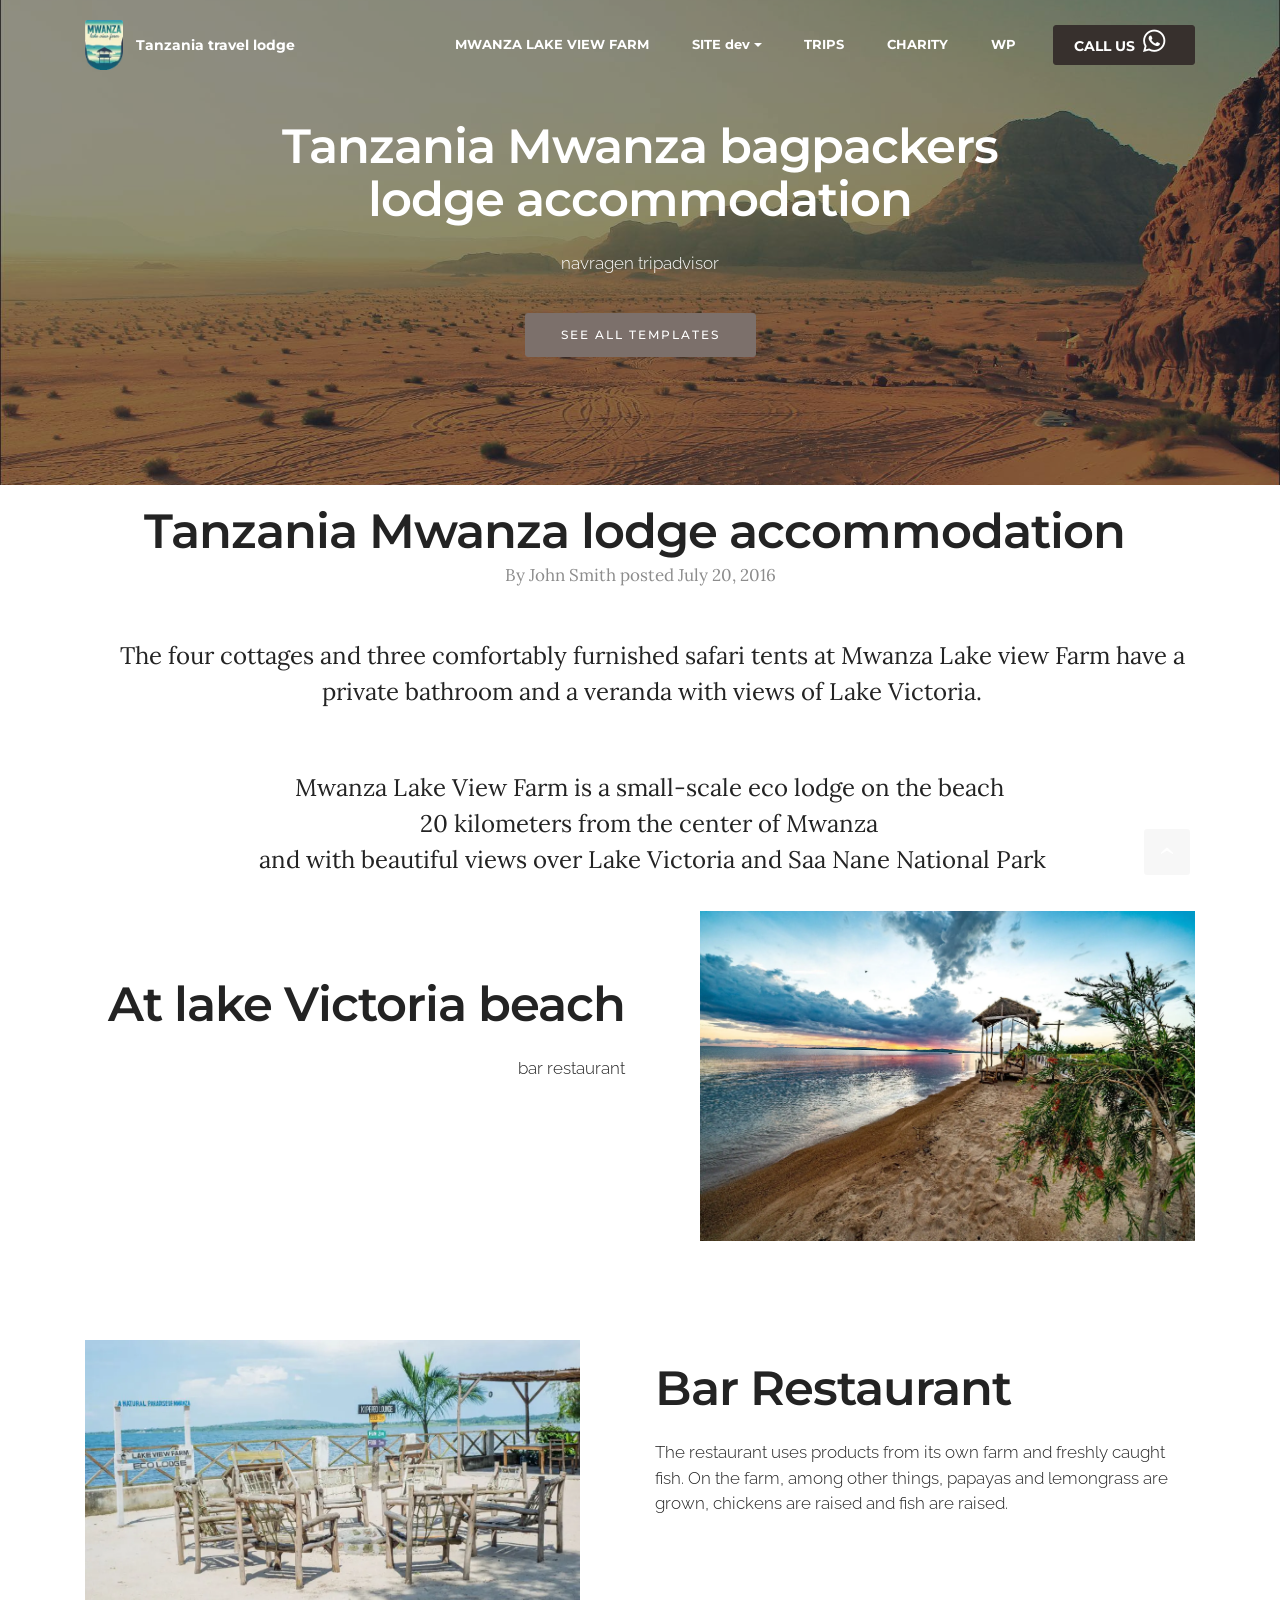
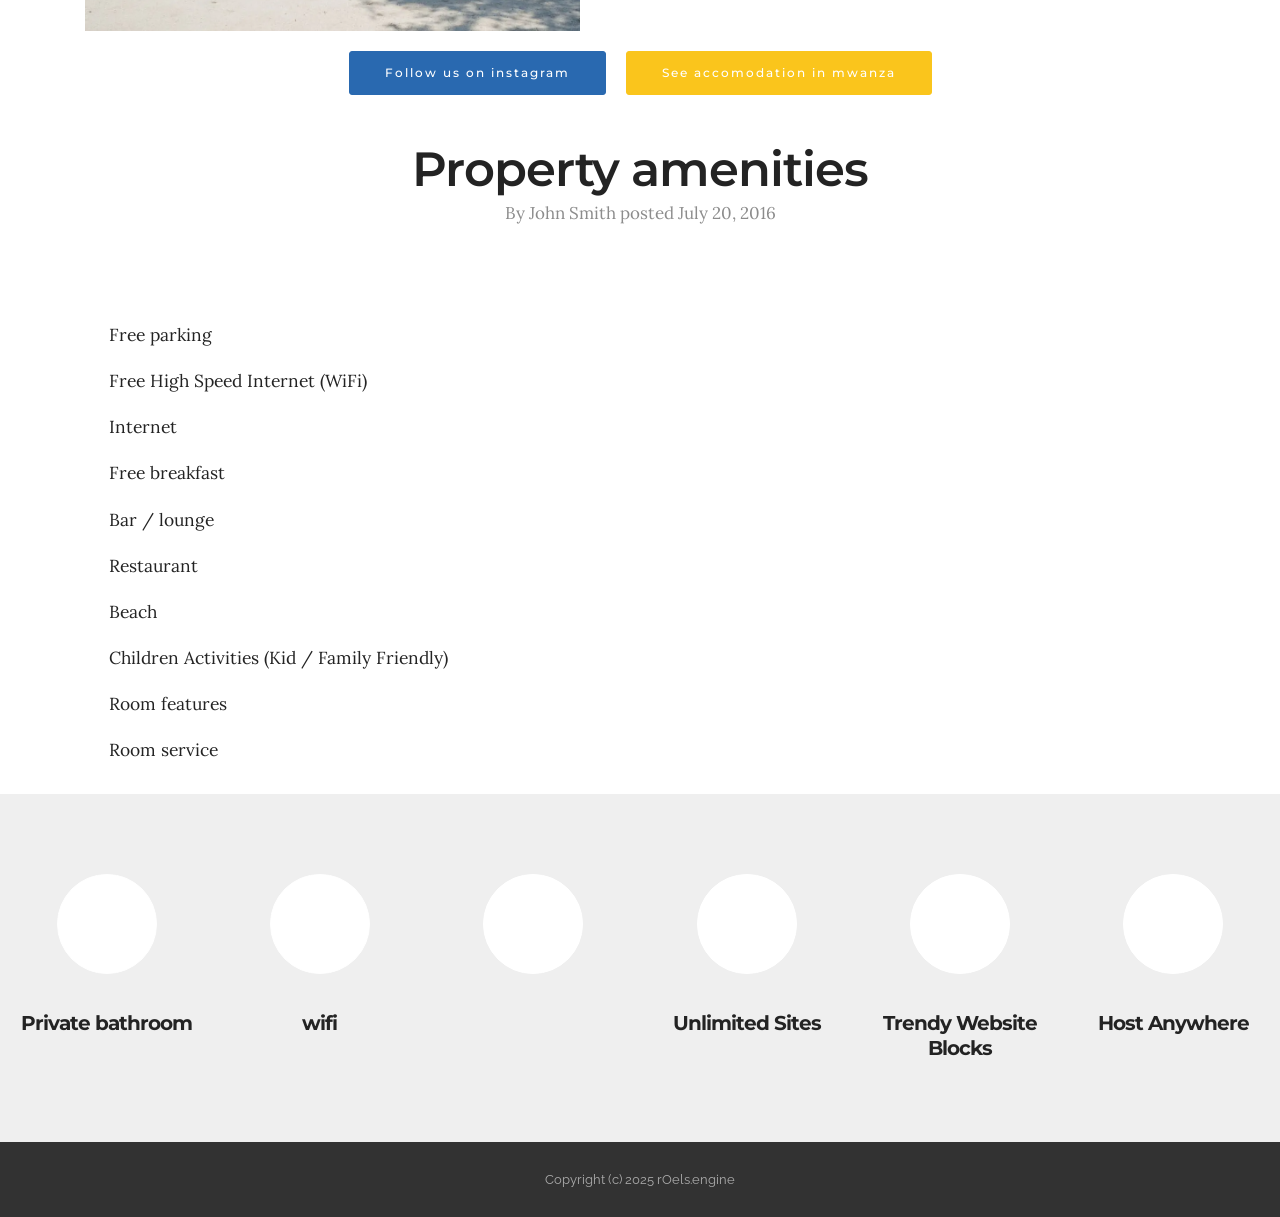
==== accommodation.html @ d26b24e3 "create github pages" ====
<!DOCTYPE html>
<html  >
<head>
  <!-- Site made with Mobirise Website Builder v5.9.18, https://mobirise.com -->
  <meta charset="UTF-8">
  <meta http-equiv="X-UA-Compatible" content="IE=edge">
  <meta name="generator" content="Mobirise v5.9.18, mobirise.com">
  <meta name="viewport" content="width=device-width, initial-scale=1, minimum-scale=1">
  <link rel="shortcut icon" href="assets/images/icon-tanzania-travel-lodge-1.webp" type="image/x-icon">
  <meta name="description" content="Web Site Generator Description">
  
  
  <title>accommodation</title>
  <link rel="stylesheet" href="https://fonts.googleapis.com/css?family=Lora:400,700,400italic,700italic&subset=latin">
  <link rel="stylesheet" href="https://fonts.googleapis.com/css?family=Montserrat:400,700">
  <link rel="stylesheet" href="https://fonts.googleapis.com/css?family=Raleway:100,100i,200,200i,300,300i,400,400i,500,500i,600,600i,700,700i,800,800i,900,900i">
  <link rel="stylesheet" href="assets/et-line-font-plugin/style.css">
  <link rel="stylesheet" href="assets/tether/tether.min.css">
  <link rel="stylesheet" href="assets/bootstrap/css/bootstrap.min.css">
  <link rel="stylesheet" href="assets/web/assets/gdpr-plugin/gdpr-styles.css">
  <link rel="stylesheet" href="assets/animatecss/animate.min.css">
  <link rel="stylesheet" href="assets/dropdown/css/style.css">
  <link rel="stylesheet" href="assets/socicon/css/styles.css">
  <link rel="stylesheet" href="assets/theme/css/style.css">
  <link rel="preload" href="https://fonts.googleapis.com/css?family=Montserrat:400,700&display=swap" as="style" onload="this.onload=null;this.rel='stylesheet'">
  <noscript><link rel="stylesheet" href="https://fonts.googleapis.com/css?family=Montserrat:400,700&display=swap"></noscript>
  <link rel="preload" href="https://fonts.googleapis.com/css?family=Lora:400,700&display=swap" as="style" onload="this.onload=null;this.rel='stylesheet'">
  <noscript><link rel="stylesheet" href="https://fonts.googleapis.com/css?family=Lora:400,700&display=swap"></noscript>
  <link rel="preload" href="https://fonts.googleapis.com/css?family=Raleway:400,300,700&display=swap" as="style" onload="this.onload=null;this.rel='stylesheet'">
  <noscript><link rel="stylesheet" href="https://fonts.googleapis.com/css?family=Raleway:400,300,700&display=swap"></noscript>
  <link rel="preload" as="style" href="assets/mobirise/css/mbr-additional.css?v=PFNks2"><link rel="stylesheet" href="assets/mobirise/css/mbr-additional.css?v=PFNks2" type="text/css">

  
  
  
</head>
<body>
  
  <section id="ext_menu-4t" data-rv-view="375">

    <nav class="navbar navbar-dropdown bg-color transparent navbar-fixed-top">
        <div class="container">

            <div class="mbr-table">
                <div class="mbr-table-cell">

                    <div class="navbar-brand">
                        <a href="index.html" class="navbar-logo"><img src="assets/images/icon-tanzania-travel-lodge-.webp" alt="mwanza lake view farm"></a>
                        <a class="navbar-caption text-primary" href="index-new.html">Tanzania travel lodge</a>
                    </div>

                </div>
                <div class="mbr-table-cell">

                    <button class="navbar-toggler pull-xs-right hidden-md-up" type="button" data-toggle="collapse" data-target="#exCollapsingNavbar">
                        <div class="hamburger-icon"></div>
                    </button>

                    <ul class="nav-dropdown collapse pull-xs-right nav navbar-nav navbar-toggleable-sm" id="exCollapsingNavbar"><li class="nav-item"><a class="nav-link link text-primary" href="accommodation.html">MWANZA LAKE VIEW FARM</a></li><li class="nav-item dropdown"><a class="nav-link link text-primary dropdown-toggle" href="#" data-toggle="dropdown-submenu" aria-expanded="false">SITE dev</a><div class="dropdown-menu"><a class="text-primary dropdown-item" href="accommodation.html">wp</a><a class="text-primary dropdown-item" href="accommodation.html">new front page</a></div></li><li class="nav-item"><a class="nav-link link" href="https://mobirise.com/">TRIPS</a></li><li class="nav-item"><a class="nav-link link text-primary" href="index.html#msg-box3-3i">CHARITY</a></li><li class="nav-item"><a class="nav-link link text-primary" href="tanzania-travel-lodge-wordpress.html">WP</a></li><li class="nav-item nav-btn"><a class="nav-link btn btn-success" href="https://wa.me/31620592212">CALL US&nbsp;&nbsp;<span class="socicon socicon-whatsapp mbr-iconfont mbr-iconfont-btn"></span></a></li></ul>
                    <button hidden="" class="navbar-toggler navbar-close" type="button" data-toggle="collapse" data-target="#exCollapsingNavbar">
                        <div class="close-icon"></div>
                    </button>

                </div>
            </div>

        </div>
    </nav>

</section>

<section class="mbr-section article mbr-parallax-background mbr-after-navbar" id="msg-box8-23" data-rv-view="377" style="background-image: url(assets/images/desert.jpg); padding-top: 120px; padding-bottom: 120px;">

    <div class="mbr-overlay" style="opacity: 0.5; background-color: rgb(34, 34, 34);">
    </div>
    <div class="container">
        <div class="row">
            <div class="col-md-8 col-md-offset-2 text-xs-center">
                <h3 class="mbr-section-title display-2">Tanzania Mwanza bagpackers lodge accommodation</h3>
                <div class="lead"><p>navragen tripadvisor</p></div>
                <div><a class="btn btn-secondary" href="https://mobirise.com">SEE ALL TEMPLATES</a></div>
            </div>
        </div>
    </div>

</section>

<section class="mbr-section mbr-section__container article" id="header3-24" data-rv-view="380" style="background-color: rgb(255, 255, 255); padding-top: 20px; padding-bottom: 20px;">
    <div class="container">
        <div class="row">
            <div class="col-xs-12">
                <h3 class="mbr-section-title display-2">Tanzania Mwanza lodge accommodation&nbsp;</h3>
                <p class="mbr-section-subtitle">By John Smith posted July 20, 2016</p>
            </div>
        </div>
    </div>
</section>

<section class="mbr-section article mbr-section__container" id="content2-26" data-rv-view="382" style="background-color: rgb(255, 255, 255); padding-top: 20px; padding-bottom: 20px;">

    <div class="container">
        <div class="row">
            <div class="col-xs-12 lead"><blockquote>The four cottages and three comfortably furnished safari tents at Mwanza Lake view Farm have a private bathroom and a veranda with views of Lake Victoria.</blockquote></div>
        </div>
    </div>

</section>

<section class="mbr-section article mbr-section__container" id="content2-2d" data-rv-view="384" style="background-color: rgb(255, 255, 255); padding-top: 20px; padding-bottom: 20px;">

    <div class="container">
        <div class="row">
            <div class="col-xs-12 lead"><blockquote><p>Mwanza Lake View Farm is a small-scale eco lodge on the beach&nbsp;</p><p> 20 kilometers from the center of Mwanza&nbsp;</p><p> and with beautiful views over Lake Victoria and Saa Nane National Park</p></blockquote></div>
        </div>
    </div>

</section>

<section class="mbr-section" id="msg-box5-2j" data-rv-view="386" style="background-color: rgb(255, 255, 255); padding-top: 0px; padding-bottom: 0px;">

    
    <div class="container">
        <div class="row">
            <div class="mbr-table-md-up">

              

              <div class="mbr-table-cell col-md-5 text-xs-center text-md-right content-size">
                  <h3 class="mbr-section-title display-2">At lake Victoria beach</h3>
                  <div class="lead">

                    <p>bar restaurant</p>

                  </div>

                  <div><a class="btn btn-primary" href="https://mobirise.com">MORE</a></div>
              </div>


              


              <div class="mbr-table-cell mbr-left-padding-md-up mbr-valign-top col-md-7 image-size" style="width: 50%;">
                  <div class="mbr-figure"><img src="assets/images/tanzania-travel-lodge-lake-view-in-the-evening.webp"></div>
              </div>

            </div>
        </div>
    </div>

</section>

<section class="mbr-section article mbr-section__container" id="content2-2c" data-rv-view="389" style="background-color: rgb(255, 255, 255); padding-top: 20px; padding-bottom: 20px;">

    <div class="container">
        <div class="row">
            <div class="col-xs-12 lead"><blockquote><br></blockquote></div>
        </div>
    </div>

</section>

<section class="mbr-section" id="msg-box5-2m" data-rv-view="391" style="background-color: rgb(255, 255, 255); padding-top: 0px; padding-bottom: 0px;">

    
    <div class="container">
        <div class="row">
            <div class="mbr-table-md-up">

              <div class="mbr-table-cell mbr-right-padding-md-up mbr-valign-top col-md-7 image-size" style="width: 50%;">
                  <div class="mbr-figure"><img src="assets/images/tanzania-travel-lodge-cafe-by-the-beach.webp"></div>
              </div>

              


              <div class="mbr-table-cell col-md-5 text-xs-center text-md-left content-size">
                  <h3 class="mbr-section-title display-2">Bar Restaurant</h3>
                  <div class="lead">

                    <p>The restaurant uses products from its own farm and freshly caught fish. On the farm, among other things, papayas and lemongrass are grown, chickens are raised and fish are raised.</p>

                  </div>

                  <div><a class="btn btn-primary" href="https://mobirise.com">MORE</a></div>
              </div>


              

            </div>
        </div>
    </div>

</section>

<section class="mbr-section mbr-section__container" id="buttons1-28" data-rv-view="394" style="background-color: rgb(255, 255, 255); padding-top: 20px; padding-bottom: 20px;">

    <div class="container">
        <div class="row">
            <div class="col-xs-12">
                <div class="text-xs-center"><a class="btn btn-danger" href="https://mobirise.com/mobirise-free-win.zip">Follow us on instagram</a> <a class="btn btn-warning" href="https://mobirise.com/mobirise-free-win.zip">See accomodation in mwanza</a> </div>
            </div>
        </div>
    </div>

</section>

<section class="mbr-section mbr-section__container article" id="header3-2l" data-rv-view="396" style="background-color: rgb(255, 255, 255); padding-top: 20px; padding-bottom: 20px;">
    <div class="container">
        <div class="row">
            <div class="col-xs-12">
                <h3 class="mbr-section-title display-2">Property amenities</h3>
                <p class="mbr-section-subtitle">By John Smith posted July 20, 2016</p>
            </div>
        </div>
    </div>
</section>

<section class="mbr-section article mbr-section__container" id="content2-2k" data-rv-view="398" style="background-color: rgb(255, 255, 255); padding-top: 20px; padding-bottom: 20px;">

    <div class="container">
        <div class="row">
            <div class="col-xs-12 lead"><blockquote><br></blockquote><blockquote>Free parking
</blockquote><blockquote>Free High Speed Internet (WiFi)
</blockquote><blockquote>Internet
</blockquote><blockquote>Free breakfast
</blockquote><blockquote>Bar / lounge
</blockquote><blockquote>Restaurant
</blockquote><blockquote>Beach
</blockquote><blockquote>Children Activities (Kid / Family Friendly)
</blockquote><blockquote>Room features
</blockquote><blockquote>Room service</blockquote></div>
        </div>
    </div>

</section>

<section class="mbr-cards mbr-section mbr-section-nopadding" id="features7-2e" data-rv-view="400" style="background-color: rgb(239, 239, 239);">

    

    <div class="mbr-cards-row row">
        <div class="mbr-cards-col col-xs-12 col-lg-2" style="padding-top: 80px; padding-bottom: 80px;">
            <div class="container">
                <div class="card cart-block">
                    <div class="card-img iconbox"><a href="https://mobirise.com" class="etl-icon icon-phone mbr-iconfont mbr-iconfont-features7" style="color: rgb(255, 255, 255);"></a></div>
                    <div class="card-block">
                        <h4 class="card-title">Private bathroom</h4>
                        
                        
                        
                    </div>
                </div>
            </div>
        </div>
        <div class="mbr-cards-col col-xs-12 col-lg-2" style="padding-top: 80px; padding-bottom: 80px;">
            <div class="container">
                <div class="card cart-block">
                    <div class="card-img iconbox"><a href="https://mobirise.com" class="etl-icon icon-edit mbr-iconfont mbr-iconfont-features7" style="color: rgb(255, 255, 255);"></a></div>
                    <div class="card-block">
                        <h4 class="card-title">wifi</h4>
                        
                        
                        
                    </div>
                </div>
          </div>
        </div>
        <div class="mbr-cards-col col-xs-12 col-lg-2" style="padding-top: 80px; padding-bottom: 80px;">
            <div class="container">
                <div class="card cart-block">
                    <div class="card-img iconbox"><a href="https://mobirise.com" class="etl-icon icon-briefcase mbr-iconfont mbr-iconfont-features7" style="color: rgb(255, 255, 255);"></a></div>
                    <div class="card-block">
                        <h4 class="card-title"></h4>
                        
                        
                        
                    </div>
                </div>
            </div>
        </div>
        <div class="mbr-cards-col col-xs-12 col-lg-2" style="padding-top: 80px; padding-bottom: 80px;">
            <div class="container">
                <div class="card cart-block">
                    <div class="card-img iconbox"><a href="https://mobirise.com" class="etl-icon icon-linegraph mbr-iconfont mbr-iconfont-features7" style="color: rgb(255, 255, 255);"></a></div>
                    <div class="card-block">
                        <h4 class="card-title">Unlimited Sites</h4>
                        
                        
                        
                    </div>
                </div>
            </div>
        </div>
        <div class="mbr-cards-col col-xs-12 col-lg-2" style="padding-top: 80px; padding-bottom: 80px;">
            <div class="container">
                <div class="card cart-block">
                    <div class="card-img iconbox"><a href="https://mobirise.com" class="etl-icon icon-linegraph mbr-iconfont mbr-iconfont-features7" style="color: rgb(255, 255, 255);"></a></div>
                    <div class="card-block">
                        <h4 class="card-title">Trendy Website Blocks</h4>
                        
                        
                        
                    </div>
                </div>
            </div>
        </div>
        <div class="mbr-cards-col col-xs-12 col-lg-2" style="padding-top: 80px; padding-bottom: 80px;">
            <div class="container">
                <div class="card cart-block">
                    <div class="card-img iconbox"><a href="https://mobirise.com" class="etl-icon icon-linegraph mbr-iconfont mbr-iconfont-features7" style="color: rgb(255, 255, 255);"></a></div>
                    <div class="card-block">
                        <h4 class="card-title">Host Anywhere</h4>
                        
                        
                        
                    </div>
                </div>
            </div>
        </div>
    </div>
</section>

<footer class="mbr-small-footer mbr-section mbr-section-nopadding" id="footer1-2b" data-rv-view="405" style="background-color: rgb(50, 50, 50); padding-top: 1.75rem; padding-bottom: 1.75rem;">
    
    <div class="container text-xs-center">
        <p>Copyright (c) 2025 rOels.engine</p>
    </div>
</footer>


<script src="assets/web/assets/jquery/jquery.min.js"></script>
  <script src="assets/tether/tether.min.js"></script>
  <script src="assets/web/assets/bootstrap4-migrate/bootstrap.min.js"></script>
  <script src="assets/smooth-scroll/smooth-scroll.js"></script>
  <script src="assets/viewport-checker/jquery.viewportchecker.js"></script>
  <script src="assets/dropdown/js/script.min.js"></script>
  <script src="assets/touch-swipe/jquery.touch-swipe.min.js"></script>
  <script src="assets/jarallax/jarallax.js"></script>
  <script src="assets/theme/js/script.js"></script>
  
  
  
 <div id="scrollToTop" class="scrollToTop mbr-arrow-up"><a style="text-align: center;"><i class="mbr-arrow-up-icon mbr-arrow-up-icon-cm cm-icon cm-icon-smallarrow-up"></i></a></div>
    <input name="animation" type="hidden">
  </body>
</html>
---- assets/et-line-font-plugin/style.css ----
@font-face {
	font-family: 'et-line';
	src:url('fonts/et-line.eot');
	src:url('fonts/et-line.eot?#iefix') format('embedded-opentype'),
		url('fonts/et-line.woff') format('woff'),
		url('fonts/et-line.ttf') format('truetype'),
		url('fonts/et-line.svg#et-line') format('svg');
	font-weight: normal;
	font-style: normal;
}

/* Use the following CSS code if you want to use data attributes for inserting your icons */
.etl-icon, [data-icon]:before {
	font-family: 'et-line';
	content: attr(data-icon);
	speak: none;
	font-weight: normal;
	font-variant: normal;
	text-transform: none;
	line-height: 1;
	-webkit-font-smoothing: antialiased;
	-moz-osx-font-smoothing: grayscale;
	display:inline-block;
}

/* Use the following CSS code if you want to have a class per icon */
/*
Instead of a list of all class selectors,
you can use the generic selector below, but it's slower:
[class*="icon-"] {
*/
.icon-mobile, .icon-laptop, .icon-desktop, .icon-tablet, .icon-phone, .icon-document, .icon-documents, .icon-search, .icon-clipboard, .icon-newspaper, .icon-notebook, .icon-book-open, .icon-browser, .icon-calendar, .icon-presentation, .icon-picture, .icon-pictures, .icon-video, .icon-camera, .icon-printer, .icon-toolbox, .icon-briefcase, .icon-wallet, .icon-gift, .icon-bargraph, .icon-grid, .icon-expand, .icon-focus, .icon-edit, .icon-adjustments, .icon-ribbon, .icon-hourglass, .icon-lock, .icon-megaphone, .icon-shield, .icon-trophy, .icon-flag, .icon-map, .icon-puzzle, .icon-basket, .icon-envelope, .icon-streetsign, .icon-telescope, .icon-gears, .icon-key, .icon-paperclip, .icon-attachment, .icon-pricetags, .icon-lightbulb, .icon-layers, .icon-pencil, .icon-tools, .icon-tools-2, .icon-scissors, .icon-paintbrush, .icon-magnifying-glass, .icon-circle-compass, .icon-linegraph, .icon-mic, .icon-strategy, .icon-beaker, .icon-caution, .icon-recycle, .icon-anchor, .icon-profile-male, .icon-profile-female, .icon-bike, .icon-wine, .icon-hotairballoon, .icon-globe, .icon-genius, .icon-map-pin, .icon-dial, .icon-chat, .icon-heart, .icon-cloud, .icon-upload, .icon-download, .icon-target, .icon-hazardous, .icon-piechart, .icon-speedometer, .icon-global, .icon-compass, .icon-lifesaver, .icon-clock, .icon-aperture, .icon-quote, .icon-scope, .icon-alarmclock, .icon-refresh, .icon-happy, .icon-sad, .icon-facebook, .icon-twitter, .icon-googleplus, .icon-rss, .icon-tumblr, .icon-linkedin, .icon-dribbble {
	font-family: 'et-line';
	speak: none;
	font-style: normal;
	font-weight: normal;
	font-variant: normal;
	text-transform: none;
	line-height: 1;
	-webkit-font-smoothing: antialiased;
	-moz-osx-font-smoothing: grayscale;
	display:inline-block;
}
.icon-mobile:before {
	content: "\e000";
}
.icon-laptop:before {
	content: "\e001";
}
.icon-desktop:before {
	content: "\e002";
}
.icon-tablet:before {
	content: "\e003";
}
.icon-phone:before {
	content: "\e004";
}
.icon-document:before {
	content: "\e005";
}
.icon-documents:before {
	content: "\e006";
}
.icon-search:before {
	content: "\e007";
}
.icon-clipboard:before {
	content: "\e008";
}
.icon-newspaper:before {
	content: "\e009";
}
.icon-notebook:before {
	content: "\e00a";
}
.icon-book-open:before {
	content: "\e00b";
}
.icon-browser:before {
	content: "\e00c";
}
.icon-calendar:before {
	content: "\e00d";
}
.icon-presentation:before {
	content: "\e00e";
}
.icon-picture:before {
	content: "\e00f";
}
.icon-pictures:before {
	content: "\e010";
}
.icon-video:before {
	content: "\e011";
}
.icon-camera:before {
	content: "\e012";
}
.icon-printer:before {
	content: "\e013";
}
.icon-toolbox:before {
	content: "\e014";
}
.icon-briefcase:before {
	content: "\e015";
}
.icon-wallet:before {
	content: "\e016";
}
.icon-gift:before {
	content: "\e017";
}
.icon-bargraph:before {
	content: "\e018";
}
.icon-grid:before {
	content: "\e019";
}
.icon-expand:before {
	content: "\e01a";
}
.icon-focus:before {
	content: "\e01b";
}
.icon-edit:before {
	content: "\e01c";
}
.icon-adjustments:before {
	content: "\e01d";
}
.icon-ribbon:before {
	content: "\e01e";
}
.icon-hourglass:before {
	content: "\e01f";
}
.icon-lock:before {
	content: "\e020";
}
.icon-megaphone:before {
	content: "\e021";
}
.icon-shield:before {
	content: "\e022";
}
.icon-trophy:before {
	content: "\e023";
}
.icon-flag:before {
	content: "\e024";
}
.icon-map:before {
	content: "\e025";
}
.icon-puzzle:before {
	content: "\e026";
}
.icon-basket:before {
	content: "\e027";
}
.icon-envelope:before {
	content: "\e028";
}
.icon-streetsign:before {
	content: "\e029";
}
.icon-telescope:before {
	content: "\e02a";
}
.icon-gears:before {
	content: "\e02b";
}
.icon-key:before {
	content: "\e02c";
}
.icon-paperclip:before {
	content: "\e02d";
}
.icon-attachment:before {
	content: "\e02e";
}
.icon-pricetags:before {
	content: "\e02f";
}
.icon-lightbulb:before {
	content: "\e030";
}
.icon-layers:before {
	content: "\e031";
}
.icon-pencil:before {
	content: "\e032";
}
.icon-tools:before {
	content: "\e033";
}
.icon-tools-2:before {
	content: "\e034";
}
.icon-scissors:before {
	content: "\e035";
}
.icon-paintbrush:before {
	content: "\e036";
}
.icon-magnifying-glass:before {
	content: "\e037";
}
.icon-circle-compass:before {
	content: "\e038";
}
.icon-linegraph:before {
	content: "\e039";
}
.icon-mic:before {
	content: "\e03a";
}
.icon-strategy:before {
	content: "\e03b";
}
.icon-beaker:before {
	content: "\e03c";
}
.icon-caution:before {
	content: "\e03d";
}
.icon-recycle:before {
	content: "\e03e";
}
.icon-anchor:before {
	content: "\e03f";
}
.icon-profile-male:before {
	content: "\e040";
}
.icon-profile-female:before {
	content: "\e041";
}
.icon-bike:before {
	content: "\e042";
}
.icon-wine:before {
	content: "\e043";
}
.icon-hotairballoon:before {
	content: "\e044";
}
.icon-globe:before {
	content: "\e045";
}
.icon-genius:before {
	content: "\e046";
}
.icon-map-pin:before {
	content: "\e047";
}
.icon-dial:before {
	content: "\e048";
}
.icon-chat:before {
	content: "\e049";
}
.icon-heart:before {
	content: "\e04a";
}
.icon-cloud:before {
	content: "\e04b";
}
.icon-upload:before {
	content: "\e04c";
}
.icon-download:before {
	content: "\e04d";
}
.icon-target:before {
	content: "\e04e";
}
.icon-hazardous:before {
	content: "\e04f";
}
.icon-piechart:before {
	content: "\e050";
}
.icon-speedometer:before {
	content: "\e051";
}
.icon-global:before {
	content: "\e052";
}
.icon-compass:before {
	content: "\e053";
}
.icon-lifesaver:before {
	content: "\e054";
}
.icon-clock:before {
	content: "\e055";
}
.icon-aperture:before {
	content: "\e056";
}
.icon-quote:before {
	content: "\e057";
}
.icon-scope:before {
	content: "\e058";
}
.icon-alarmclock:before {
	content: "\e059";
}
.icon-refresh:before {
	content: "\e05a";
}
.icon-happy:before {
	content: "\e05b";
}
.icon-sad:before {
	content: "\e05c";
}
.icon-facebook:before {
	content: "\e05d";
}
.icon-twitter:before {
	content: "\e05e";
}
.icon-googleplus:before {
	content: "\e05f";
}
.icon-rss:before {
	content: "\e060";
}
.icon-tumblr:before {
	content: "\e061";
}
.icon-linkedin:before {
	content: "\e062";
}
.icon-dribbble:before {
	content: "\e063";
}
---- assets/web/assets/gdpr-plugin/gdpr-styles.css ----
.gdpr-block {
    padding: 10px;
    font-size: 14px;
    display: block;
    width: 100%;
    text-align: center;
}
.gdpr-block.covert {
	display: none;
}
.textGDPR {
    position: relative;
}
.gdpr-block label span.textGDPR input[name='gdpr']{
    width: 15px;
    height: 15px;
    margin: 0;
    position: absolute;
    top: 3px;
    left: -20px;
}
.gdpr-block label {
    color: #a7a7a7;
    vertical-align: middle;
    user-select: none;
    margin-bottom: 0;
}
---- assets/dropdown/css/style.css ----
.navbar-dropdown {
  left: 0;
  padding: 0;
  position: absolute;
  right: 0;
  top: 0;
  transition: all 0.45s ease;
  z-index: 1030;
}
.navbar-dropdown .navbar-brand {
  float: none;
  font-size: 0;
  padding: 1.25rem 0;
  position: relative;
  transition: padding 0.25s ease;
  white-space: nowrap;
}
.navbar-dropdown .navbar-brand::before {
  content: "";
  display: inline-block;
  height: 100%;
  vertical-align: middle;
}
.navbar-dropdown .navbar-logo,
.navbar-dropdown .navbar-caption {
  display: inline-block;
  vertical-align: middle;
}
.navbar-dropdown .navbar-logo {
  margin-right: 0.8rem;
  transition: margin 0.3s ease-in-out;
}
.navbar-dropdown .navbar-logo img {
  height: 3.125rem;
  transition: all 0.3s ease-in-out;
}
.navbar-dropdown .mbr-table-cell {
  height: 5.625rem;
}
.navbar-dropdown .navbar-caption {
  font-family: "Montserrat";
  font-size: 1rem;
  font-weight: 700;
  white-space: normal;
}
.navbar-dropdown .navbar-caption, .navbar-dropdown .navbar-caption:hover {
  color: inherit;
  text-decoration: none;
}
.navbar-dropdown.navbar-fixed-top {
  position: fixed;
}
.navbar-dropdown.bg-color.transparent {
  background: none !important;
}
.navbar-dropdown.navbar-short .navbar-brand {
  padding: 0.625rem 0;
}
.navbar-dropdown.navbar-short .navbar-logo {
  margin-right: 0.5rem;
}
.navbar-dropdown.navbar-short .navbar-logo img {
  height: 2.375rem;
}
.navbar-dropdown.navbar-short .mbr-table-cell {
  height: 3.625rem;
}
.navbar-dropdown .navbar-close {
  left: 0.6875rem;
  position: fixed;
  top: 0.75rem;
  z-index: 1000;
}
.navbar-dropdown.opened {
  background: none !important;
}
.navbar-dropdown.opened .navbar-brand,
.navbar-dropdown.opened .navbar-toggler {
  display: none;
}
.navbar-dropdown .hamburger-icon {
  content: "";
  width: 16px;
  -webkit-box-shadow: 0 -6px 0 1px, 0 0 0 1px, 0 6px 0 1px;
  -moz-box-shadow: 0 -6px 0 1px, 0 0 0 1px, 0 6px 0 1px;
  box-shadow: 0 -6px 0 1px, 0 0 0 1px, 0 6px 0 1px;
  height: 0.1px !important;
  background-color: #fff !important;
}
.navbar-dropdown .close-icon {
  position: relative;
  width: 21px;
  height: 21px;
  overflow: hidden;
}
.navbar-dropdown .close-icon::before, .navbar-dropdown .close-icon::after {
  content: "";
  position: absolute;
  height: 2px;
  width: 100%;
  top: 50%;
  left: 0;
  margin-top: -1px;
}
.navbar-dropdown .close-icon::before {
  transform: rotate(45deg);
  -ms-transform: rotate(45deg);
  -webkit-transform: rotate(45deg);
}
.navbar-dropdown .close-icon::after {
  transform: rotate(-45deg);
  -ms-transform: rotate(-45deg);
  -webkit-transform: rotate(-45deg);
}

.dropdown-menu .dropdown-toggle[data-toggle=dropdown-submenu]::after {
  border-bottom: 0.35em solid transparent;
  border-left: 0.35em solid;
  border-right: 0;
  border-top: 0.35em solid transparent;
  margin-left: 0.3rem;
}

.dropdown-menu .dropdown-item:focus {
  outline: 0;
}

.nav-dropdown {
  display: table !important;
  font-family: "Montserrat";
  font-size: 0.75rem;
  font-weight: 700;
  height: auto !important;
}
.nav-dropdown .nav-item {
  display: table-cell;
  float: none;
  vertical-align: middle;
}
.nav-dropdown .nav-btn {
  padding-left: 1rem;
}
.nav-dropdown .link {
  margin: 1.667em;
  padding: 0;
  transition: color 0.2s ease-in-out;
}
.nav-dropdown .link.dropdown-toggle {
  margin-right: 2.583em;
}
.nav-dropdown .link.dropdown-toggle::after {
  margin-left: 0.25rem;
  border-top: 0.35em solid;
  border-right: 0.35em solid transparent;
  border-left: 0.35em solid transparent;
  border-bottom: 0;
}
.nav-dropdown .link.dropdown-toggle::after {
  display: block;
  margin-top: -0.1667em;
  position: absolute;
  right: 1.3333em;
  top: 50%;
}
.nav-dropdown .link.dropdown-toggle[aria-expanded=true] {
  margin: 0;
  padding: 1.667em 2.583em 1.667em 1.667em;
}
.nav-dropdown .link::after,
.nav-dropdown .dropdown-item::after {
  color: inherit;
}
.nav-dropdown .btn {
  font-size: 0.75rem;
  font-weight: 700;
  letter-spacing: 0;
  margin-bottom: 0;
  padding-left: 1.25rem;
  padding-right: 1.25rem;
}
.nav-dropdown .dropdown-menu {
  border-radius: 0;
  border: 0;
  left: 0;
  margin: 0;
  padding-bottom: 1.25rem;
  padding-top: 1.25rem;
}
.nav-dropdown .dropdown-submenu {
  left: 100%;
  margin-left: 0.125rem;
  margin-top: -1.25rem;
  top: 0;
}
.nav-dropdown .dropdown-item {
  font-size: 0.8125rem;
  font-weight: 500;
  line-height: 2;
  padding: 0.3846em 4.615em 0.3846em 1.5385em;
  position: relative;
  transition: color 0.2s ease-in-out, background-color 0.2s ease-in-out;
}
.nav-dropdown .dropdown-item::after {
  margin-top: -0.3077em;
  position: absolute;
  right: 1.1538em;
  top: 50%;
}
.nav-dropdown .dropdown-item:focus, .nav-dropdown .dropdown-item:hover {
  background: none;
}

@media (max-width: 767px) {
  .nav-dropdown.navbar-toggleable-sm {
    bottom: 0;
    display: none;
    left: 0;
    overflow-x: hidden;
    position: fixed;
    top: 0;
    transform: translateX(-100%);
    -ms-transform: translateX(-100%);
    -webkit-transform: translateX(-100%);
    width: 18.75rem;
    z-index: 999;
  }
}
.nav-dropdown.navbar-toggleable-xl {
  bottom: 0;
  display: none;
  left: 0;
  overflow-x: hidden;
  position: fixed;
  top: 0;
  transform: translateX(-100%);
  -ms-transform: translateX(-100%);
  -webkit-transform: translateX(-100%);
  width: 18.75rem;
  z-index: 999;
}

.nav-dropdown-sm {
  display: block !important;
  overflow-x: hidden;
  overflow: auto;
  padding-top: 3.875rem;
}
.nav-dropdown-sm::after {
  content: "";
  display: block;
  height: 3rem;
  width: 100%;
}
.nav-dropdown-sm.collapse.in ~ .navbar-close {
  display: block !important;
}
.nav-dropdown-sm.collapsing, .nav-dropdown-sm.collapse.in {
  transform: translateX(0);
  -ms-transform: translateX(0);
  -webkit-transform: translateX(0);
  transition: all 0.25s ease-out;
  -webkit-transition: all 0.25s ease-out;
}
.nav-dropdown-sm.collapsing[aria-expanded=false] {
  transform: translateX(-100%);
  -ms-transform: translateX(-100%);
  -webkit-transform: translateX(-100%);
}
.nav-dropdown-sm .nav-item {
  display: block;
  margin-left: 0 !important;
  padding-left: 0;
}
.nav-dropdown-sm .link,
.nav-dropdown-sm .dropdown-item {
  border-top: 1px dotted rgba(255, 255, 255, 0.1);
  font-size: 0.8125rem;
  line-height: 1.6;
  margin: 0 !important;
  padding: 0.875rem 2.4rem 0.875rem 1.5625rem !important;
  position: relative;
  white-space: normal;
}
.nav-dropdown-sm .link:focus, .nav-dropdown-sm .link:hover,
.nav-dropdown-sm .dropdown-item:focus,
.nav-dropdown-sm .dropdown-item:hover {
  background: rgba(0, 0, 0, 0.2) !important;
}
.nav-dropdown-sm .nav-btn {
  position: relative;
  padding: 1.5625rem 1.5625rem 0 1.5625rem;
}
.nav-dropdown-sm .nav-btn::before {
  border-top: 1px dotted rgba(255, 255, 255, 0.1);
  content: "";
  left: 0;
  position: absolute;
  top: 0;
  width: 100%;
}
.nav-dropdown-sm .nav-btn + .nav-btn {
  padding-top: 0.625rem;
}
.nav-dropdown-sm .nav-btn + .nav-btn::before {
  display: none;
}
.nav-dropdown-sm .btn {
  padding: 0.625rem 0;
}
.nav-dropdown-sm .dropdown-toggle::after {
  position: absolute;
  right: 1.25rem;
  top: 50%;
  margin-top: -0.154em;
}
.nav-dropdown-sm .dropdown-toggle[data-toggle=dropdown-submenu]::after {
  margin-left: 0.25rem;
  border-top: 0.35em solid;
  border-right: 0.35em solid transparent;
  border-left: 0.35em solid transparent;
  border-bottom: 0;
}
.nav-dropdown-sm .dropdown-toggle[data-toggle=dropdown-submenu][aria-expanded=true]::after {
  border-top: 0;
  border-right: 0.35em solid transparent;
  border-left: 0.35em solid transparent;
  border-bottom: 0.35em solid;
}
.nav-dropdown-sm .dropdown-menu {
  margin: 0;
  padding: 0;
  position: relative;
  top: 0;
  left: 0;
  width: 100%;
  border: 0;
  float: none;
  border-radius: 0;
  background: none;
}

.is-builder .nav-dropdown.collapsing {
  transition: none !important;
}
---- assets/socicon/css/styles.css ----
@charset "UTF-8";

@font-face {
  font-family: "socicon";
  src:url("../fonts/socicon.eot");
  src:url("../fonts/socicon.eot?#iefix") format("embedded-opentype"),
    url("../fonts/socicon.woff") format("woff"),
    url("../fonts/socicon.ttf") format("truetype"),
    url("../fonts/socicon.svg#socicon") format("svg");
  font-weight: normal;
  font-style: normal;

}

[data-icon]:before {
  font-family: "socicon" !important;
  content: attr(data-icon);
  font-style: normal !important;
  font-weight: normal !important;
  font-variant: normal !important;
  text-transform: none !important;
  speak: none;
  line-height: 1;
  -webkit-font-smoothing: antialiased;
  -moz-osx-font-smoothing: grayscale;
}

[class^="socicon-"]:before,
[class*=" socicon-"]:before {
  font-family: "socicon" !important;
  font-style: normal !important;
  font-weight: normal !important;
  font-variant: normal !important;
  text-transform: none !important;
  speak: none;
  line-height: 1;
  -webkit-font-smoothing: antialiased;
  -moz-osx-font-smoothing: grayscale;
}

.socicon-modelmayhem:before {
  content: "\e000";
}
.socicon-mixcloud:before {
  content: "\e001";
}
.socicon-drupal:before {
  content: "\e002";
}
.socicon-swarm:before {
  content: "\e003";
}
.socicon-istock:before {
  content: "\e004";
}
.socicon-yammer:before {
  content: "\e005";
}
.socicon-ello:before {
  content: "\e006";
}
.socicon-stackoverflow:before {
  content: "\e007";
}
.socicon-persona:before {
  content: "\e008";
}
.socicon-triplej:before {
  content: "\e009";
}
.socicon-houzz:before {
  content: "\e00a";
}
.socicon-rss:before {
  content: "\e00b";
}
.socicon-paypal:before {
  content: "\e00c";
}
.socicon-odnoklassniki:before {
  content: "\e00d";
}
.socicon-airbnb:before {
  content: "\e00e";
}
.socicon-periscope:before {
  content: "\e00f";
}
.socicon-outlook:before {
  content: "\e010";
}
.socicon-coderwall:before {
  content: "\e011";
}
.socicon-tripadvisor:before {
  content: "\e012";
}
.socicon-appnet:before {
  content: "\e013";
}
.socicon-goodreads:before {
  content: "\e014";
}
.socicon-tripit:before {
  content: "\e015";
}
.socicon-lanyrd:before {
  content: "\e016";
}
.socicon-slideshare:before {
  content: "\e017";
}
.socicon-buffer:before {
  content: "\e018";
}
.socicon-disqus:before {
  content: "\e019";
}
.socicon-vkontakte:before {
  content: "\e01a";
}
.socicon-whatsapp:before {
  content: "\e01b";
}
.socicon-patreon:before {
  content: "\e01c";
}
.socicon-storehouse:before {
  content: "\e01d";
}
.socicon-pocket:before {
  content: "\e01e";
}
.socicon-mail:before {
  content: "\e01f";
}
.socicon-blogger:before {
  content: "\e020";
}
.socicon-technorati:before {
  content: "\e021";
}
.socicon-reddit:before {
  content: "\e022";
}
.socicon-dribbble:before {
  content: "\e023";
}
.socicon-stumbleupon:before {
  content: "\e024";
}
.socicon-digg:before {
  content: "\e025";
}
.socicon-envato:before {
  content: "\e026";
}
.socicon-behance:before {
  content: "\e027";
}
.socicon-delicious:before {
  content: "\e028";
}
.socicon-deviantart:before {
  content: "\e029";
}
.socicon-forrst:before {
  content: "\e02a";
}
.socicon-play:before {
  content: "\e02b";
}
.socicon-zerply:before {
  content: "\e02c";
}
.socicon-wikipedia:before {
  content: "\e02d";
}
.socicon-apple:before {
  content: "\e02e";
}
.socicon-flattr:before {
  content: "\e02f";
}
.socicon-github:before {
  content: "\e030";
}
.socicon-renren:before {
  content: "\e031";
}
.socicon-friendfeed:before {
  content: "\e032";
}
.socicon-newsvine:before {
  content: "\e033";
}
.socicon-identica:before {
  content: "\e034";
}
.socicon-bebo:before {
  content: "\e035";
}
.socicon-zynga:before {
  content: "\e036";
}
.socicon-steam:before {
  content: "\e037";
}
.socicon-xbox:before {
  content: "\e038";
}
.socicon-windows:before {
  content: "\e039";
}
.socicon-qq:before {
  content: "\e03a";
}
.socicon-douban:before {
  content: "\e03b";
}
.socicon-meetup:before {
  content: "\e03c";
}
.socicon-playstation:before {
  content: "\e03d";
}
.socicon-android:before {
  content: "\e03e";
}
.socicon-snapchat:before {
  content: "\e03f";
}
.socicon-twitter:before {
  content: "\e040";
}
.socicon-facebook:before {
  content: "\e041";
}
.socicon-googleplus:before {
  content: "\e042";
}
.socicon-pinterest:before {
  content: "\e043";
}
.socicon-foursquare:before {
  content: "\e044";
}
.socicon-yahoo:before {
  content: "\e045";
}
.socicon-skype:before {
  content: "\e046";
}
.socicon-yelp:before {
  content: "\e047";
}
.socicon-feedburner:before {
  content: "\e048";
}
.socicon-linkedin:before {
  content: "\e049";
}
.socicon-viadeo:before {
  content: "\e04a";
}
.socicon-xing:before {
  content: "\e04b";
}
.socicon-myspace:before {
  content: "\e04c";
}
.socicon-soundcloud:before {
  content: "\e04d";
}
.socicon-spotify:before {
  content: "\e04e";
}
.socicon-grooveshark:before {
  content: "\e04f";
}
.socicon-lastfm:before {
  content: "\e050";
}
.socicon-youtube:before {
  content: "\e051";
}
.socicon-vimeo:before {
  content: "\e052";
}
.socicon-dailymotion:before {
  content: "\e053";
}
.socicon-vine:before {
  content: "\e054";
}
.socicon-flickr:before {
  content: "\e055";
}
.socicon-500px:before {
  content: "\e056";
}
.socicon-wordpress:before {
  content: "\e058";
}
.socicon-tumblr:before {
  content: "\e059";
}
.socicon-twitch:before {
  content: "\e05a";
}
.socicon-8tracks:before {
  content: "\e05b";
}
.socicon-amazon:before {
  content: "\e05c";
}
.socicon-icq:before {
  content: "\e05d";
}
.socicon-smugmug:before {
  content: "\e05e";
}
.socicon-ravelry:before {
  content: "\e05f";
}
.socicon-weibo:before {
  content: "\e060";
}
.socicon-baidu:before {
  content: "\e061";
}
.socicon-angellist:before {
  content: "\e062";
}
.socicon-ebay:before {
  content: "\e063";
}
.socicon-imdb:before {
  content: "\e064";
}
.socicon-stayfriends:before {
  content: "\e065";
}
.socicon-residentadvisor:before {
  content: "\e066";
}
.socicon-google:before {
  content: "\e067";
}
.socicon-yandex:before {
  content: "\e068";
}
.socicon-sharethis:before {
  content: "\e069";
}
.socicon-bandcamp:before {
  content: "\e06a";
}
.socicon-itunes:before {
  content: "\e06b";
}
.socicon-deezer:before {
  content: "\e06c";
}
.socicon-telegram:before {
  content: "\e06e";
}
.socicon-openid:before {
  content: "\e06f";
}
.socicon-amplement:before {
  content: "\e070";
}
.socicon-viber:before {
  content: "\e071";
}
.socicon-zomato:before {
  content: "\e072";
}
.socicon-draugiem:before {
  content: "\e074";
}
.socicon-endomodo:before {
  content: "\e075";
}
.socicon-filmweb:before {
  content: "\e076";
}
.socicon-stackexchange:before {
  content: "\e077";
}
.socicon-wykop:before {
  content: "\e078";
}
.socicon-teamspeak:before {
  content: "\e079";
}
.socicon-teamviewer:before {
  content: "\e07a";
}
.socicon-ventrilo:before {
  content: "\e07b";
}
.socicon-younow:before {
  content: "\e07c";
}
.socicon-raidcall:before {
  content: "\e07d";
}
.socicon-mumble:before {
  content: "\e07e";
}
.socicon-medium:before {
  content: "\e06d";
}
.socicon-bebee:before {
  content: "\e07f";
}
.socicon-hitbox:before {
  content: "\e080";
}
.socicon-reverbnation:before {
  content: "\e081";
}
.socicon-formulr:before {
  content: "\e082";
}
.socicon-instagram:before {
  content: "\e057";
}
.socicon-battlenet:before {
  content: "\e083";
}
.socicon-chrome:before {
  content: "\e084";
}
.socicon-discord:before {
  content: "\e086";
}
.socicon-issuu:before {
  content: "\e087";
}
.socicon-macos:before {
  content: "\e088";
}
.socicon-firefox:before {
  content: "\e089";
}
.socicon-opera:before {
  content: "\e08d";
}
.socicon-keybase:before {
  content: "\e090";
}
.socicon-alliance:before {
  content: "\e091";
}
.socicon-livejournal:before {
  content: "\e092";
}
.socicon-googlephotos:before {
  content: "\e093";
}
.socicon-horde:before {
  content: "\e094";
}
.socicon-etsy:before {
  content: "\e095";
}
.socicon-zapier:before {
  content: "\e096";
}
.socicon-google-scholar:before {
  content: "\e097";
}
.socicon-researchgate:before {
  content: "\e098";
}
.socicon-wechat:before {
  content: "\e099";
}
.socicon-strava:before {
  content: "\e09a";
}
.socicon-line:before {
  content: "\e09b";
}
.socicon-lyft:before {
  content: "\e09c";
}
.socicon-uber:before {
  content: "\e09d";
}
.socicon-songkick:before {
  content: "\e09e";
}
.socicon-viewbug:before {
  content: "\e09f";
}
.socicon-googlegroups:before {
  content: "\e0a0";
}
.socicon-quora:before {
  content: "\e073";
}
.socicon-diablo:before {
  content: "\e085";
}
.socicon-blizzard:before {
  content: "\e0a1";
}
.socicon-hearthstone:before {
  content: "\e08b";
}
.socicon-heroes:before {
  content: "\e08a";
}
.socicon-overwatch:before {
  content: "\e08c";
}
.socicon-warcraft:before {
  content: "\e08e";
}
.socicon-starcraft:before {
  content: "\e08f";
}
.socicon-beam:before {
  content: "\e0a2";
}
.socicon-curse:before {
  content: "\e0a3";
}
.socicon-player:before {
  content: "\e0a4";
}
.socicon-streamjar:before {
  content: "\e0a5";
}
.socicon-nintendo:before {
  content: "\e0a6";
}
.socicon-hellocoton:before {
  content: "\e0a7";
}
---- assets/theme/css/style.css ----
.engine {
	position: absolute;
	text-indent: -2400px;
	text-align: center;
	padding: 0;
	top: 0;
	left: -2400px;
}/*!
 * Default theme v2 (https://mobirise.com/)
 * Copyright 2016 Mobirise
 */
.container {
  position: relative; }

.btn {
  margin-bottom: 0.5rem; }
  .btn + .btn {
    margin-left: 1rem; }
  @media (max-width: 767px) {
    .btn {
      white-space: normal; }
      .btn + .btn {
        margin-left: 0; } }

.bg-primary {
  background-color: #c0a375 !important; }

.bg-success {
  background-color: #90a878 !important; }

.bg-info {
  background-color: #7e9b9f !important; }

.bg-warning {
  background-color: #f3c649 !important; }

.bg-danger {
  background-color: #f28281 !important; }

.bg-none {
  background: none !important; }

.btn {
  font-family: 'Montserrat', sans-serif;
  font-weight: 500;
  letter-spacing: 2px;
  padding: 0.75rem 2.1875rem;
  font-size: 0.75rem;
  line-height: 1.5;
  border-radius: 3px;
  -webkit-transition: all .3s ease-in-out;
  -moz-transition: all .3s ease-in-out;
  transition: all .3s ease-in-out; }

.btn-sm {
  padding: 0.625rem 2.1874rem;
  font-size: 0.9687rem;
  line-height: 1.5;
  border-radius: 3px;
  font-family: "Lora";
  font-style: italic;
  font-weight: 400;
  letter-spacing: 0px; }

.btn-lg {
  padding: 0.75rem 2.1874rem;
  font-size: 0.9687rem;
  line-height: 1.3333333333;
  border-radius: 3px; }

.btn-xlg {
  padding: 0.75rem 2.1874rem;
  font-size: 1.1875rem;
  line-height: 1.3333333333;
  border-radius: 3px; }

.btn-primary {
  background-color: #c0a375;
  border-color: #c0a375;
  box-shadow: none;
  color: #fff; }
  .btn-primary:hover {
    color: #fff;
    background-color: #a07e49;
    border-color: #a07e49;
    box-shadow: none; }
  .btn-primary:focus, .btn-primary.focus {
    color: #fff;
    background-color: #a07e49;
    border-color: #a07e49; }
  .btn-primary:active, .btn-primary.active {
    color: #fff;
    background-color: #a07e49;
    border-color: #a07e49;
    background-image: none;
    box-shadow: none; }
  .btn-primary.disabled, .btn-primary:disabled {
    color: #fff !important;
    background-color: #a07e49 !important;
    border-color: #a07e49 !important;
    opacity: 0.85; }

.btn-secondary {
  background-color: #bfcecb;
  border-color: #bfcecb;
  box-shadow: none;
  color: #fff; }
  .btn-secondary:hover {
    color: #fff;
    background-color: #94ada8;
    border-color: #94ada8;
    box-shadow: none; }
  .btn-secondary:focus, .btn-secondary.focus {
    color: #fff;
    background-color: #94ada8;
    border-color: #94ada8; }
  .btn-secondary:active, .btn-secondary.active {
    color: #fff;
    background-color: #94ada8;
    border-color: #94ada8;
    background-image: none;
    box-shadow: none; }
  .btn-secondary.disabled, .btn-secondary:disabled {
    color: #fff !important;
    background-color: #94ada8 !important;
    border-color: #94ada8 !important;
    opacity: 0.85; }

.btn-info {
  background-color: #7e9b9f;
  border-color: #7e9b9f;
  box-shadow: none;
  color: #fff; }
  .btn-info:hover {
    color: #fff;
    background-color: #597478;
    border-color: #597478;
    box-shadow: none; }
  .btn-info:focus, .btn-info.focus {
    color: #fff;
    background-color: #597478;
    border-color: #597478; }
  .btn-info:active, .btn-info.active {
    color: #fff;
    background-color: #597478;
    border-color: #597478;
    background-image: none;
    box-shadow: none; }
  .btn-info.disabled, .btn-info:disabled {
    color: #fff !important;
    background-color: #597478 !important;
    border-color: #597478 !important;
    opacity: 0.85; }

.btn-success {
  background-color: #90a878;
  border-color: #90a878;
  box-shadow: none;
  color: #fff; }
  .btn-success:hover {
    color: #fff;
    background-color: #6a8153;
    border-color: #6a8153;
    box-shadow: none; }
  .btn-success:focus, .btn-success.focus {
    color: #fff;
    background-color: #6a8153;
    border-color: #6a8153; }
  .btn-success:active, .btn-success.active {
    color: #fff;
    background-color: #6a8153;
    border-color: #6a8153;
    background-image: none;
    box-shadow: none; }
  .btn-success.disabled, .btn-success:disabled {
    color: #fff !important;
    background-color: #6a8153 !important;
    border-color: #6a8153 !important;
    opacity: 0.85; }

.btn-warning {
  background-color: #f3c649;
  border-color: #f3c649;
  box-shadow: none;
  color: #fff; }
  .btn-warning:hover {
    color: #fff;
    background-color: #e1a90f;
    border-color: #e1a90f;
    box-shadow: none; }
  .btn-warning:focus, .btn-warning.focus {
    color: #fff;
    background-color: #e1a90f;
    border-color: #e1a90f; }
  .btn-warning:active, .btn-warning.active {
    color: #fff;
    background-color: #e1a90f;
    border-color: #e1a90f;
    background-image: none;
    box-shadow: none; }
  .btn-warning.disabled, .btn-warning:disabled {
    color: #fff !important;
    background-color: #e1a90f !important;
    border-color: #e1a90f !important;
    opacity: 0.85; }

.btn-danger {
  background-color: #f28281;
  border-color: #f28281;
  box-shadow: none;
  color: #fff; }
  .btn-danger:hover {
    color: #fff;
    background-color: #eb3d3c;
    border-color: #eb3d3c;
    box-shadow: none; }
  .btn-danger:focus, .btn-danger.focus {
    color: #fff;
    background-color: #eb3d3c;
    border-color: #eb3d3c; }
  .btn-danger:active, .btn-danger.active {
    color: #fff;
    background-color: #eb3d3c;
    border-color: #eb3d3c;
    background-image: none;
    box-shadow: none; }
  .btn-danger.disabled, .btn-danger:disabled {
    color: #fff !important;
    background-color: #eb3d3c !important;
    border-color: #eb3d3c !important;
    opacity: 0.85; }

.btn-white {
  background-color: #fff;
  border-color: #fff;
  box-shadow: none;
  color: #535353; }
  .btn-white:hover {
    color: #fff;
    background-color: #d4d4d4;
    border-color: #d4d4d4;
    box-shadow: none; }
  .btn-white:focus, .btn-white.focus {
    color: #fff;
    background-color: #d4d4d4;
    border-color: #d4d4d4; }
  .btn-white:active, .btn-white.active {
    color: #fff;
    background-color: #d4d4d4;
    border-color: #d4d4d4;
    background-image: none;
    box-shadow: none; }
  .btn-white.disabled, .btn-white:disabled {
    color: #fff !important;
    background-color: #d4d4d4 !important;
    border-color: #d4d4d4 !important;
    opacity: 0.85; }

.btn-black {
  background-color: #535353;
  border-color: #535353;
  box-shadow: none;
  color: #fff; }
  .btn-black:hover {
    color: #fff;
    background-color: #2d2d2d;
    border-color: #2d2d2d;
    box-shadow: none; }
  .btn-black:focus, .btn-black.focus {
    color: #fff;
    background-color: #2d2d2d;
    border-color: #2d2d2d; }
  .btn-black:active, .btn-black.active {
    color: #fff;
    background-color: #2d2d2d;
    border-color: #2d2d2d;
    background-image: none;
    box-shadow: none; }
  .btn-black.disabled, .btn-black:disabled {
    color: #fff !important;
    background-color: #2d2d2d !important;
    border-color: #2d2d2d !important;
    opacity: 0.85; }

.btn-primary-outline {
  background: none;
  border-color: #8e7041;
  color: #8e7041; }
  .btn-primary-outline:focus, .btn-primary-outline.focus, .btn-primary-outline:active, .btn-primary-outline.active {
    color: #fff;
    background-color: #c0a375;
    border-color: #c0a375; }
  .btn-primary-outline:hover {
    color: #fff;
    background-color: #c0a375;
    border-color: #c0a375; }
  .btn-primary-outline.disabled, .btn-primary-outline:disabled {
    color: #fff !important;
    background-color: #c0a375 !important;
    border-color: #c0a375 !important;
    opacity: 0.85; }

.btn-secondary-outline {
  background: none;
  border-color: #85a29c;
  color: #85a29c; }
  .btn-secondary-outline:focus, .btn-secondary-outline.focus, .btn-secondary-outline:active, .btn-secondary-outline.active {
    color: #fff;
    background-color: #bfcecb;
    border-color: #bfcecb; }
  .btn-secondary-outline:hover {
    color: #fff;
    background-color: #bfcecb;
    border-color: #bfcecb; }
  .btn-secondary-outline.disabled, .btn-secondary-outline:disabled {
    color: #fff !important;
    background-color: #bfcecb !important;
    border-color: #bfcecb !important;
    opacity: 0.85; }

.btn-info-outline {
  background: none;
  border-color: #4e6669;
  color: #4e6669; }
  .btn-info-outline:focus, .btn-info-outline.focus, .btn-info-outline:active, .btn-info-outline.active {
    color: #fff;
    background-color: #7e9b9f;
    border-color: #7e9b9f; }
  .btn-info-outline:hover {
    color: #fff;
    background-color: #7e9b9f;
    border-color: #7e9b9f; }
  .btn-info-outline.disabled, .btn-info-outline:disabled {
    color: #fff !important;
    background-color: #7e9b9f !important;
    border-color: #7e9b9f !important;
    opacity: 0.85; }

.btn-success-outline {
  background: none;
  border-color: #5d7149;
  color: #5d7149; }
  .btn-success-outline:focus, .btn-success-outline.focus, .btn-success-outline:active, .btn-success-outline.active {
    color: #fff;
    background-color: #90a878;
    border-color: #90a878; }
  .btn-success-outline:hover {
    color: #fff;
    background-color: #90a878;
    border-color: #90a878; }
  .btn-success-outline.disabled, .btn-success-outline:disabled {
    color: #fff !important;
    background-color: #90a878 !important;
    border-color: #90a878 !important;
    opacity: 0.85; }

.btn-warning-outline {
  background: none;
  border-color: #c9970d;
  color: #c9970d; }
  .btn-warning-outline:focus, .btn-warning-outline.focus, .btn-warning-outline:active, .btn-warning-outline.active {
    color: #fff;
    background-color: #f3c649;
    border-color: #f3c649; }
  .btn-warning-outline:hover {
    color: #fff;
    background-color: #f3c649;
    border-color: #f3c649; }
  .btn-warning-outline.disabled, .btn-warning-outline:disabled {
    color: #fff !important;
    background-color: #f3c649 !important;
    border-color: #f3c649 !important;
    opacity: 0.85; }

.btn-danger-outline {
  background: none;
  border-color: #e82625;
  color: #e82625; }
  .btn-danger-outline:focus, .btn-danger-outline.focus, .btn-danger-outline:active, .btn-danger-outline.active {
    color: #fff;
    background-color: #f28281;
    border-color: #f28281; }
  .btn-danger-outline:hover {
    color: #fff;
    background-color: #f28281;
    border-color: #f28281; }
  .btn-danger-outline.disabled, .btn-danger-outline:disabled {
    color: #fff !important;
    background-color: #f28281 !important;
    border-color: #f28281 !important;
    opacity: 0.85; }

.btn-white-outline {
  background: none;
  border-color: #fff;
  color: #fff; }
  .btn-white-outline:focus, .btn-white-outline.focus, .btn-white-outline:active, .btn-white-outline.active {
    color: #535353;
    background-color: #fff;
    border-color: #fff; }
  .btn-white-outline:hover {
    color: #535353;
    background-color: #fff;
    border-color: #fff; }
  .btn-white-outline.disabled, .btn-white-outline:disabled {
    color: #535353 !important;
    background-color: #fff !important;
    border-color: #fff !important;
    opacity: 0.85; }

.btn-black-outline {
  background: none;
  border-color: #202020;
  color: #202020; }
  .btn-black-outline:focus, .btn-black-outline.focus, .btn-black-outline:active, .btn-black-outline.active {
    color: #fff;
    background-color: #535353;
    border-color: #535353; }
  .btn-black-outline:hover {
    color: #fff;
    background-color: #535353;
    border-color: #535353; }
  .btn-black-outline.disabled, .btn-black-outline:disabled {
    color: #fff !important;
    background-color: #535353 !important;
    border-color: #535353 !important;
    opacity: 0.85; }

a.mbr-iconfont:hover {
  text-decoration: none; }

.btn-social {
  font-size: 20px;
  border-radius: 50%;
  padding: 0;
  width: 44px;
  height: 44px;
  line-height: 44px;
  text-align: center;
  position: relative;
  border: 2px solid #c0a375;
  color: #232323; }
  .btn-social i {
    top: 0;
    line-height: 44px;
    width: 44px; }
  .btn-social:hover {
    color: #fff;
    background: #c0a375; }
  .btn-social + .btn {
    margin-left: 0.1rem; }

p.lead,
.lead p {
  font-size: 1.07rem;
  font-weight: 300;
  margin-bottom: 2.3125rem; }

.article .lead p, .article .lead ul, .article .lead ol, .article .lead pre, .article .lead blockquote {
  margin-bottom: 0; }

.lead {
  font-size: 1.07rem;
  font-weight: 300; }
  .lead a {
    font-family: "Lora";
    font-style: italic;
    font-weight: 400; }
    .lead a, .lead a:hover {
      color: #c0a375;
      text-decoration: none; }
  .lead h1 {
    font-size: 3rem;
    font-weight: 600;
    letter-spacing: -1px;
    margin-bottom: 1.605rem; }
  .lead h2 {
    font-size: 2.5rem;
    font-weight: 600;
    letter-spacing: -1px;
    margin-bottom: 1.605rem; }
  .lead h3 {
    font-size: 2rem;
    font-weight: 600;
    margin-bottom: 1.605rem; }
  .lead h4 {
    font-size: 1.5rem;
    font-weight: 600;
    margin-bottom: 1.605rem; }
  .lead blockquote {
    font-family: "Lora";
    font-style: italic;
    padding: 10px 0 10px 20px;
    border-left: 4px solid #c39f76;
    font-size: 1.09rem;
    position: relative; }
  .lead ul, .lead ol, .lead pre, .lead blockquote {
    margin-bottom: 2.3125rem; }
  .lead pre {
    background: #f4f4f4;
    padding: 10px 24px;
    white-space: pre-wrap; }

.display-1 {
  font-size: 4.39rem;
  font-weight: 600;
  letter-spacing: -2px;
  margin-bottom: 0.2843em;
  margin-top: 3.9rem; }

.display-2 {
  font-size: 3rem;
  font-weight: 600;
  letter-spacing: -1px;
  margin-bottom: 1.5625rem;
  margin-top: 3.5rem; }

.display-3 {
  font-size: 2.5rem;
  font-weight: 600;
  margin-top: 3.2rem;
  margin-bottom: 2rem; }

.display-4 {
  font-size: 2rem;
  font-weight: 600;
  margin-top: 2.3rem;
  margin-bottom: 1.8rem; }

.modal-backdrop {
  background: -webkit-linear-gradient(left, #564740, #3a414a);
  background: -moz-linear-gradient(left, #564740, #3a414a);
  background: -o-linear-gradient(left, #564740, #3a414a);
  background: -ms-linear-gradient(left, #564740, #3a414a);
  background: linear-gradient(left, #564740, #3a414a);
  opacity: 0.94; }

.form-control {
  background-color: #f5f5f5;
  border-radius: 3px;
  box-shadow: none;
  color: #565656;
  font-size: 0.875rem;
  line-height: 1.43;
  min-height: 3.5em;
  padding: 0.5em 1.07em 0.5em; }
  .form-control, .form-control:focus {
    border: 1px solid #e8e8e8; }
  .form-active .form-control:invalid {
    border-color: #f28281; }

.form-control-label {
  cursor: pointer;
  font-size: 0.875rem;
  margin-bottom: 0.357em;
  padding: 0; }

.alert {
  border-radius: 0;
  border: 0;
  font-family: 'Montserrat', sans-serif;
  font-size: 0.875rem;
  line-height: 1.5;
  margin-bottom: 1.875rem;
  padding: 1.25rem;
  position: relative; }
  .alert.alert-form:after {
    background-color: inherit;
    bottom: -7px;
    content: "";
    display: block;
    height: 14px;
    left: 50%;
    margin-left: -7px;
    position: absolute;
    transform: rotate(45deg);
    width: 14px; }

.alert-success {
  background-color: #90a878;
  color: #fff; }

.alert-info {
  background-color: #7e9b9f;
  color: #fff; }

.alert-warning {
  background-color: #f3c649;
  color: #fff; }

.alert-danger {
  background-color: #f28281;
  color: #fff; }

/**
 * TYPOGRAPHY
 */
body {
  font-family: 'Raleway', sans-serif;
  color: #232323; }

h1, h2, h3, h4, h5, h6,
.h1, .h2, .h3, .h4, .h5, .h6,
.display-1, .display-2, .display-3, .display-4 {
  font-family: 'Montserrat', sans-serif;
  word-break: break-word;
  word-wrap: break-word; }

input, textarea {
  font-family: "Raleway"; }

input:-webkit-autofill, input:-webkit-autofill:hover, input:-webkit-autofill:focus, input:-webkit-autofill:active {
  transition-delay: 9999s;
  transition-property: background-color, color; }

.text-primary {
  color: #c0a375 !important; }

.text-success {
  color: #90a878 !important; }

.text-info {
  color: #7e9b9f !important; }

.text-warning {
  color: #f3c649 !important; }

.text-danger {
  color: #f28281 !important; }

.text-white {
  color: #fff !important; }

.text-black {
  color: #535353 !important; }

.mbr-section {
  position: relative;
  padding-top: 120px;
  padding-bottom: 120px;
  background-position: 50% 50%;
  background-repeat: no-repeat;
  background-size: cover; }

.mbr-section-full {
  display: table;
  height: 100vh;
  padding-bottom: 0;
  padding-top: 0;
  table-layout: fixed;
  width: 100%; }
  .mbr-section-full > .mbr-table-cell {
    width: 100%; }

.mbr-section-small {
  padding-top: 60px;
  padding-bottom: 60px; }

.mbr-section-title {
  margin-top: 0; }

.mbr-section__container--first {
  padding-top: 120px;
  padding-bottom: 40px; }

.mbr-section__container--middle {
  padding-top: 0;
  padding-bottom: 40px; }

.mbr-section__container--last {
  padding-top: 0;
  padding-bottom: 120px; }

.mbr-section-sm-padding {
  padding-top: 40px;
  padding-bottom: 40px; }

.mbr-section-md-padding {
  padding-top: 90px;
  padding-bottom: 90px; }

.mbr-section-nopadding {
  padding-top: 0;
  padding-bottom: 0; }

.mbr-section-subtitle {
  display: block;
  font-style: italic;
  font-weight: 400;
  font-size: 17px;
  font-family: "Lora";
  line-height: 26px;
  color: #8c8c8c;
  margin-bottom: 30px; }

.mbr-section-title + .mbr-section-subtitle {
  margin-top: -21px; }

.mbr-section-hero::before {
  display: none !important; }
.mbr-section-hero .mbr-section-title {
  color: #fff;
  margin-bottom: 1.6875rem; }
.mbr-section-hero .mbr-section-lead {
  color: #fff;
  font-family: Lora;
  font-size: 1.5rem;
  font-style: italic;
  margin-top: -1em; }
.mbr-section-hero .mbr-section-text {
  color: #fff; }

@media (max-width: 767px) {
  .mbr-section {
    padding-top: 60px;
    padding-bottom: 60px; }

  .mbr-section-full {
    padding-bottom: 0;
    padding-top: 0; }

  .mbr-section__container--first {
    padding-top: 60px;
    padding-bottom: 40px; }

  .mbr-section__container--middle {
    padding-top: 0;
    padding-bottom: 40px; }

  .mbr-section__container--last {
    padding-top: 0;
    padding-bottom: 60px; }

  .mbr-section-sm-padding {
    padding-top: 40px;
    padding-bottom: 40px; }

  .mbr-section-md-padding {
    padding-top: 60px;
    padding-bottom: 60px; }

  .mbr-section-nopadding {
    padding-top: 0;
    padding-bottom: 0; }

  .mbr-section-subtitle {
    margin-bottom: 0; }

  .mbr-section-hero.mbr-after-navbar .mbr-section {
    padding-top: 120px; }
  .mbr-section-hero.mbr-section-with-arrow .mbr-section {
    padding-bottom: 120px; }
  .mbr-section-hero .mbr-section-title {
    font-size: 3.125rem !important; }
  .mbr-section-hero .mbr-section-lead {
    font-size: 1.125rem !important; }
  .mbr-section-hero .mbr-section-btn .btn {
    font-size: 0.75rem !important;
    line-height: 1.5;
    padding: 0.75rem 2.1875rem; } }
.mbr-section-full .mbr-overlay {
  min-height: 100vh; }

.mbr-overlay {
  background-color: #000;
  bottom: 0;
  left: 0;
  opacity: 0.5;
  position: absolute;
  right: 0;
  top: 0;
  z-index: 1; }
  .mbr-overlay ~ * {
    z-index: 2; }

.mbr-section-full .mbr-background-video,
.mbr-section-full .mbr-background-video-preview {
  min-height: 100vh; }

.mbr-background-video,
.mbr-background-video-preview {
  bottom: 0;
  left: 0;
  position: absolute;
  right: 0;
  top: 0; }

.mbr-background-video-preview {
  z-index: 0 !important; }

.mbr-table {
  position: relative;
  display: table;
  width: 100%; }

.mbr-table-full {
  position: relative;
  width: 100%;
  height: 100%; }

.mbr-table-cell {
  position: relative;
  display: table-cell;
  float: none;
  padding-top: 0;
  padding-bottom: 0;
  vertical-align: middle; }

.mbr-table-md-up {
  width: 100%; }
  .mbr-table-md-up .mbr-table-cell {
    display: block; }
  .mbr-table-md-up .mbr-table-cell + .mbr-table-cell {
    padding-top: 40px; }

@media (min-width: 769px) {
  .mbr-table-md-up {
    display: table; }
    .mbr-table-md-up .mbr-table-cell {
      display: table-cell; }
    .mbr-table-md-up .mbr-table-cell + .mbr-table-cell {
      padding-top: 0; } }
.mbr-figure {
  display: block;
  margin: 0;
  overflow: hidden;
  position: relative;
  width: 100%; }
  .mbr-figure img, .mbr-figure iframe {
    display: block;
    width: 100%; }
  .mbr-figure .mbr-figure-caption {
    background: #2e2e2e;
    color: #fff;
    font-family: Montserrat;
    padding: 1.5rem 0;
    text-align: center;
    width: 100%; }
  .mbr-figure .mbr-figure-caption-over {
    background: -moz-linear-gradient(left, rgba(67, 76, 99, 0.85), rgba(188, 155, 114, 0.85)) !important;
    background: -ms-linear-gradient(left, rgba(67, 76, 99, 0.85), rgba(188, 155, 114, 0.85)) !important;
    background: -o-linear-gradient(left, rgba(67, 76, 99, 0.85), rgba(188, 155, 114, 0.85)) !important;
    background: -webkit-linear-gradient(left, rgba(67, 76, 99, 0.85), rgba(188, 155, 114, 0.85)) !important;
    background: linear-gradient(left, rgba(67, 76, 99, 0.85), rgba(188, 155, 114, 0.85)) !important;
    bottom: 0;
    position: absolute; }

.mbr-map {
  height: 25rem;
  position: relative; }
  .mbr-map iframe {
    height: 100%;
    width: 100%; }
  .mbr-map [data-state-details] {
    color: #6b6763;
    font-family: Montserrat;
    height: 1.5em;
    margin-top: -0.75em;
    padding-left: 1.25rem;
    padding-right: 1.25rem;
    position: absolute;
    text-align: center;
    top: 50%;
    width: 100%; }
  .mbr-map[data-state] {
    background: #e9e5dc; }
  .mbr-map[data-state="loading"] [data-state-details] {
    display: none; }
  .mbr-map[data-state="loading"]::after {
    content: "";
    -webkit-animation: btnCircleLoading .6s infinite linear;
    animation: btnCircleLoading .6s infinite linear;
    border-radius: 50%;
    border: 6px rgba(255, 255, 255, 0.35) solid;
    border-top-color: #fff;
    height: 40px;
    left: 50%;
    margin-left: -20px;
    margin-top: -20px;
    position: absolute;
    top: 50%;
    width: 40px; }

/*-------

   Gallery

-------*/
.mbr-gallery .mbr-gallery-item {
  position: relative;
  display: inline-block;
  width: 25%; }
  @media (max-width: 768px) {
    .mbr-gallery .mbr-gallery-item {
      width: 50%; } }
  @media (max-width: 400px) {
    .mbr-gallery .mbr-gallery-item {
      width: 100%; } }

.mbr-gallery .mbr-gallery-item img {
  width: 100%;
  opacity: 1;
  -webkit-transition: .2s opacity ease-in-out;
  transition: .2s opacity ease-in-out; }

.mbr-gallery .mbr-gallery-item > a:hover img {
  opacity: 1; }

.mbr-gallery .mbr-gallery-item > a {
  background: #fff;
  display: block;
  outline: none;
  position: relative; }
  .mbr-gallery .mbr-gallery-item > a::before {
    content: "";
    position: absolute;
    left: 0;
    top: 0;
    width: 100%;
    height: 100%;
    background: -webkit-linear-gradient(left, #554346, #45505b) !important;
    background: -moz-linear-gradient(left, #554346, #45505b) !important;
    background: -o-linear-gradient(left, #554346, #45505b) !important;
    background: -ms-linear-gradient(left, #554346, #45505b) !important;
    background: linear-gradient(left, #554346, #45505b) !important;
    opacity: 0;
    -webkit-transition: .2s opacity ease-in-out;
    transition: .2s opacity ease-in-out; }

.mbr-gallery .mbr-gallery-item .icon {
  -webkit-transform: translateX(-50%) translateY(-50%);
  -webkit-transition: .2s opacity ease-in-out;
  color: #000;
  font-size: 30px;
  height: 69px;
  left: 50%;
  opacity: 0;
  position: absolute;
  top: 50%;
  transform: translateX(-50%) translateY(-50%);
  transition: .2s opacity ease-in-out;
  width: 69px; }
  .mbr-gallery .mbr-gallery-item .icon::before, .mbr-gallery .mbr-gallery-item .icon::after {
    content: "";
    display: block;
    position: absolute;
    height: 69px;
    width: 1px;
    margin-left: 34.5px;
    background-color: #fff; }
  .mbr-gallery .mbr-gallery-item .icon::after {
    width: 69px;
    height: 1px;
    margin-left: 0;
    margin-top: 34.5px; }

.mbr-gallery .mbr-gallery-item > a:hover .icon {
  opacity: 1; }

.mbr-gallery .mbr-gallery-item > a:hover::before {
  opacity: 0.9; }

.mbr-gallery-title {
  font-family: Montserrat;
  font-size: 0.9em;
  position: absolute;
  display: block;
  width: 100%;
  bottom: 0;
  padding: 1rem;
  color: #fff;
  background: -webkit-linear-gradient(left, rgba(85, 67, 70, 0.85), rgba(69, 80, 91, 0.85)) !important;
  background: -moz-linear-gradient(left, rgba(85, 67, 70, 0.85), rgba(69, 80, 91, 0.85)) !important;
  background: -o-linear-gradient(left, rgba(85, 67, 70, 0.85), rgba(69, 80, 91, 0.85)) !important;
  background: -ms-linear-gradient(left, rgba(85, 67, 70, 0.85), rgba(69, 80, 91, 0.85)) !important;
  background: linear-gradient(left, rgba(85, 67, 70, 0.85), rgba(69, 80, 91, 0.85)) !important;
  -webkit-transition: .2s background ease-in-out;
  transition: .2s background ease-in-out; }

.mbr-gallery .mbr-gallery-item > a:hover .mbr-gallery-title {
  background: rgba(0, 0, 0, 0) !important; }

/* remove spacing */
.mbr-gallery .mbr-gallery-row.no-gutter {
  margin: 0; }

.mbr-gallery .mbr-gallery-row.no-gutter .mbr-gallery-item {
  padding: 0; }

/* container */
.mbr-gallery .container.mbr-gallery-layout-default {
  padding: 93px 0; }

/* fix horizontal scrollbar */
.mbr-gallery .mbr-gallery-layout-default,
.mbr-gallery .mbr-gallery-layout-article {
  overflow: hidden; }

/* lightbox */
.mbr-gallery .modal {
  position: fixed;
  overflow: hidden;
  padding-right: 0 !important; }

.mbr-gallery .modal-content {
  border-radius: 0; }

.mbr-gallery .modal-body {
  padding: 0; }

.mbr-gallery .modal-body img {
  width: 100%; }

.mbr-gallery .modal .close {
  position: fixed;
  background: #1b1b1b;
  opacity: 0.5;
  font-size: 55px;
  font-weight: 300;
  width: 70px;
  height: 70px;
  border-radius: 50%;
  color: #fff;
  top: 2.5rem;
  right: 2.5rem;
  line-height: 61px;
  border: 0;
  text-align: center;
  text-shadow: none;
  z-index: 5;
  -webkit-transition: opacity .3s ease;
  -moz-transition: opacity .3s ease;
  -o-transition: opacity .3s ease;
  transition: opacity .3s ease; }

.mbr-gallery .modal .close:hover {
  opacity: 1;
  background: #000;
  color: #fff; }

.mbr-gallery .modal.in .modal-dialog {
  margin: 0 auto; }

/* modal back color opacity */
.modal-backdrop.in {
  opacity: 0.8;
  filter: alpha(opacity=80); }

@media (max-width: 768px) {
  .mbr-gallery .carousel-indicators,
  .mbr-gallery .carousel-control,
  .mbr-gallery .modal .close {
    position: fixed; } }
/* fix fade in effect */
.mbr-gallery .modal.fade .modal-dialog {
  -webkit-transition: margin-top 0.3s ease-out;
  -moz-transition: margin-top 0.3s ease-out;
  -o-transition: margin-top 0.3s ease-out;
  transition: margin-top 0.3s ease-out; }

.mbr-gallery .modal.in .modal-dialog,
.mbr-gallery .modal.fade .modal-dialog {
  -webkit-transform: none;
  -ms-transform: none;
  -o-transform: none;
  transform: none; }

/*-------

   Slider

-------*/
.mbr-slider .carousel-inner > .active,
.mbr-slider .carousel-inner > .next,
.mbr-slider .carousel-inner > .prev {
  display: table; }

.mbr-slider .carousel-control {
  position: absolute;
  width: 70px;
  height: 70px;
  top: 50%;
  margin-top: -35px;
  line-height: 70px;
  border-radius: 50%;
  color: inherit;
  background: #1b1b1b;
  border: 0;
  opacity: 0.5;
  text-shadow: none;
  z-index: 5;
  color: #fff;
  -webkit-transition: all 0.2s ease-in-out 0s;
  -o-transition: all 0.2s ease-in-out 0s;
  transition: all 0.2s ease-in-out 0s; }

.mbr-gallery .mbr-slider .carousel-control {
  position: fixed; }
  @media (max-width: 991px) {
    .mbr-gallery .mbr-slider .carousel-control {
      bottom: 2.5rem;
      margin-top: 0;
      top: auto;
      z-index: 17; } }

.mbr-gallery .mbr-slider .carousel-inner > .active {
  display: block; }

.mbr-slider .carousel-control.left {
  left: 0;
  margin-left: 2.5rem; }

.mbr-slider .carousel-control.right {
  right: 0;
  margin-right: 2.5rem; }

.mbr-slider .carousel-control .icon-next,
.mbr-slider .carousel-control .icon-prev {
  margin-top: -18px;
  font-size: 40px;
  line-height: 27px; }

.mbr-slider .carousel-control:hover {
  background: #1b1b1b;
  color: #fff;
  opacity: 1; }

.mbr-slider:not(.extTestimonials5, .extTestimonials1) .carousel-indicators {
  position: absolute;
  bottom: 0;
  margin-bottom: 1.5rem !important; }
  @media (max-width: 543px) {
    .mbr-slider:not(.extTestimonials5, .extTestimonials1) .carousel-indicators {
      display: none; } }

.mbr-gallery .mbr-slider .carousel-indicators {
  position: fixed;
  margin-bottom: 2.5rem !important; }
  @media (max-width: 991px) {
    .mbr-gallery .mbr-slider .carousel-indicators {
      margin-bottom: 3.625rem !important;
      padding-left: 2.5rem;
      padding-right: 2.5rem; } }

.mbr-slider .carousel-indicators li,
.mbr-slider .carousel-indicators .active {
  width: 15px;
  height: 15px;
  margin: 3px;
  background: #1b1b1b;
  border: 0;
  opacity: 0.5; }

.mbr-slider .carousel-indicators .active {
  border: 4px solid #1b1b1b;
  background: #fff; }

@media (max-width: 767px) {
  .mbr-slider .carousel-control {
    top: auto;
    bottom: 20px; }

  .mbr-slider > .container .carousel-control {
    margin-bottom: 0px; } }
/* boxed slider */
.mbr-slider > .boxed-slider {
  position: relative;
  padding: 93px 0; }

.mbr-slider > .boxed-slider > div {
  position: relative; }

.mbr-slider > .container img {
  width: 100%; }

.mbr-slider > .container img + .row {
  position: absolute;
  top: 50%;
  left: 0;
  right: 0;
  -webkit-transform: translateY(-50%);
  -moz-transform: translateY(-50%);
  transform: translateY(-50%);
  z-index: 2; }

.mbr-slider .mbr-section {
  padding: 0;
  background-attachment: scroll; }

.mbr-slider .mbr-table-cell {
  padding: 0; }

.mbr-slider > .container .carousel-indicators {
  margin-bottom: 3px; }

/* article slider */
.mbr-slider > .article-slider .mbr-section,
.mbr-slider > .article-slider .mbr-section .mbr-table-cell {
  padding-top: 0;
  padding-bottom: 0; }

/*-------

   Cards

-------*/
.mbr-cards-row {
  position: relative;
  margin-left: 0 !important;
  margin-right: 0 !important; }
.mbr-cards-col {
  padding-left: 0;
  padding-right: 0;
  padding-top: 120px;
  padding-bottom: 120px; }
  @media (max-width: 767px) {
    .mbr-cards-col {
      padding-top: 60px;
      padding-bottom: 60px; } }
.mbr-cards .striped .card {
  padding-left: 10%;
  padding-right: 10%; }
.mbr-cards .striped .mbr-cards-col:nth-child(2n+1) {
  background: #2e2e2e;
  color: #fff; }
  .mbr-cards .striped .mbr-cards-col:nth-child(2n+1) .card-subtitle {
    color: #979797; }
.mbr-cards .card {
  text-align: center;
  border: 0;
  background: none;
  padding-left: 0;
  padding-right: 0;
  margin-bottom: 0; }
  @media (max-width: 991px) {
    .mbr-cards .card {
      padding-left: 0;
      padding-right: 0; } }
@media (min-width: 992px) {
  .mbr-cards-row {
    display: table;
    table-layout: fixed;
    width: 100%; }
    .mbr-cards-row::after {
      display: none; }
  .mbr-cards-col {
    display: table-cell;
    float: none; }
  .mbr-cards > .container {
    margin: 0;
    max-width: none;
    padding: 0;
    width: 100%; } }
.mbr-cards .card-block {
  background: none;
  padding: 0; }
.mbr-cards .card-img-top {
  border-radius: 0;
  width: auto;
  max-width: 100%; }
.mbr-cards .card-img + .card-block {
  padding-top: 2.3125rem; }
.mbr-cards .card-text {
  margin: 0; }
  .mbr-cards .card-text + .card-btn {
    padding-top: 1.375rem; }
.mbr-cards .card-title {
  margin-bottom: 0;
  font-size: 1.25rem;
  font-weight: bold;
  letter-spacing: -1px;
  line-height: 1.2825; }
  .mbr-cards .card-title + * {
    padding-top: 1rem; }
  .mbr-cards .card-title + .card-btn {
    padding-top: 1.4375rem; }
.mbr-cards .card-subtitle {
  margin-bottom: 0;
  font-style: italic;
  font-weight: 400;
  font-size: 0.875rem;
  font-family: "Lora";
  color: #5b5b5b;
  margin-top: -1rem;
  line-height: 1.7857;
  padding-bottom: 1rem; }
  .mbr-cards .card-subtitle + .card-btn {
    padding-top: 0.3125rem; }
.mbr-cards .iconbox {
  border-style: solid;
  border-color: #f2f2f2;
  border-width: 1px;
  width: 100px;
  height: 100px;
  line-height: 100px;
  border-radius: 500px;
  display: inline-block; }
  .mbr-cards .iconbox > .mbr-iconfont {
    line-height: inherit; }

/*-------

   Price Table

-------*/
@media (min-width: 1600px) {
  .mbr-price-table {
    padding-left: 12%;
    padding-right: 12%; } }
.mbr-price-table .row {
  margin-left: 0;
  margin-right: 0; }
  .mbr-price-table .row > div {
    padding-left: 0.625rem;
    padding-right: 0.625rem; }
    @media (max-width: 1199px) {
      .mbr-price-table .row > div {
        padding-bottom: 40px; } }

/*-------

   Price Table / Plan

-------*/
.mbr-plan {
  background: none;
  border-radius: 0;
  border: 1px solid rgba(255, 255, 255, 0.2);
  color: #fff;
  margin-bottom: 0;
  padding: 0.625rem; }
  .mbr-plan .list-group-item {
    background: none;
    border-bottom: 0;
    border-top: 1px dotted rgba(255, 255, 255, 0.2);
    font-size: 0.875rem;
    line-height: 3.125rem;
    padding-bottom: 0;
    padding-top: 0; }
  .mbr-plan .card-title {
    margin-bottom: 1.5625rem; }
  .mbr-plan-title {
    font-family: "Montserrat";
    font-size: 0.9375rem;
    font-weight: 700;
    line-height: 1.28;
    margin-bottom: 0; }
  .mbr-plan-subtitle, .mbr-plan-price-desc {
    color: #a0a0a0;
    font-family: "Lora";
    font-size: 0.875rem;
    font-style: italic;
    font-weight: 400;
    line-height: 1.79; }
  .mbr-plan-price-desc {
    display: block;
    padding-top: 1.25rem; }
  .mbr-plan-header, .mbr-plan-body {
    background: rgba(255, 255, 255, 0.1); }
  .mbr-plan-header {
    padding-bottom: 3.4375rem;
    padding-top: 2.1875rem;
    position: relative; }
    .mbr-plan-header.bg-primary .mbr-plan-subtitle,
    .mbr-plan-header.bg-primary .mbr-plan-price-desc {
      color: #e8ddcd; }
    .mbr-plan-header.bg-success .mbr-plan-subtitle,
    .mbr-plan-header.bg-success .mbr-plan-price-desc {
      color: #d0dac6; }
    .mbr-plan-header.bg-info .mbr-plan-subtitle,
    .mbr-plan-header.bg-info .mbr-plan-price-desc {
      color: #c7d4d5; }
    .mbr-plan-header.bg-warning .mbr-plan-subtitle,
    .mbr-plan-header.bg-warning .mbr-plan-price-desc {
      color: #fbebc1; }
    .mbr-plan-header.bg-danger .mbr-plan-subtitle,
    .mbr-plan-header.bg-danger .mbr-plan-price-desc {
      color: #fef5f5; }
  .mbr-plan-label {
    background: #28262b;
    color: #fff;
    display: block;
    font-size: 0.6875rem;
    font-weight: 400;
    height: 3.125rem;
    line-height: 3.125rem;
    min-width: 3.125rem;
    padding: 0 0.75rem;
    position: absolute;
    right: 0;
    top: 0; }
  .mbr-plan-body {
    margin-top: 2px;
    padding-bottom: 0;
    padding-top: 2.5rem; }
  .mbr-plan-list {
    padding-bottom: 4.0625rem;
    padding-top: 1.5625rem; }
  .mbr-plan-btn {
    margin-top: -2.5rem;
    padding-bottom: 1.375rem;
    padding-top: 1.875rem; }

/*-------

   Price Table / Price

-------*/
.mbr-price {
  font-family: "Montserrat";
  line-height: 1.3; }
  .mbr-price-value {
    font-size: 1.875rem;
    line-height: 1;
    position: relative;
    top: -1.25rem; }
  .mbr-price-figure {
    font-size: 3.75rem;
    line-height: inherit;
    padding-left: 0.625rem; }
  .mbr-price-term {
    font-size: 1.875rem;
    position: relative; }

/*-------

   Testimonials

-------*/
.mbr-testimonials .row > div {
  padding-bottom: 40px; }
  .mbr-testimonials .row > div:last-child {
    padding-bottom: 0; }
@media (min-width: 992px) {
  .mbr-testimonials .row > div:nth-child(3n+1) {
    clear: left; }
  .mbr-testimonials .row > div:nth-last-child(-1n+3) {
    padding-bottom: 0; } }

/*-------

   Testimonials / Item

-------*/
.mbr-testimonial {
  border-radius: 0;
  border: 0;
  margin-bottom: 0;
  text-align: center; }
  .mbr-testimonial + * {
    padding-top: 40px; }
  .mbr-testimonial.card {
    background-color: transparent; }
  .mbr-testimonial .card-block {
    background: #f4f4f4;
    color: #565656;
    font-family: "Lora";
    font-size: 1.125rem;
    font-style: italic;
    font-weight: 400;
    line-height: 2;
    padding: 1.875rem;
    position: relative; }
    .mbr-testimonial .card-block:after {
      background-color: inherit;
      bottom: -7px;
      content: "";
      display: block;
      height: 14px;
      left: 50%;
      margin-left: -7px;
      position: absolute;
      -webkit-transform: rotate(45deg);
      transform: rotate(45deg);
      width: 14px; }
  .mbr-testimonial-lg .card-block {
    padding-bottom: 90px; }
  .mbr-testimonial .card-footer {
    background: none;
    border: 0;
    padding: 0;
    position: relative;
    z-index: 2; }
    .mbr-testimonial .card-footer:last-child {
      border-radius: 0; }

/*-------

   Testimonials / Author

-------*/
.mbr-author-img {
  margin-top: -2.5rem; }
  .mbr-author-img img {
    height: 5rem;
    width: 5rem; }
.mbr-author-name {
  color: #2d2d2d;
  font-family: "Montserrat";
  font-size: 1rem;
  font-weight: 700;
  letter-spacing: -1px;
  line-height: 1.3;
  padding-top: 1.25rem; }
.mbr-author-desc {
  color: #a7a7a7;
  font-family: "Lora";
  font-size: 0.875rem;
  font-style: italic;
  font-weight: 400;
  line-height: 1.597; }

/*-------

   Info

-------*/
.mbr-info-subtitle, .mbr-info-extra .mbr-info-title {
  margin-bottom: 0; }
.mbr-info-extra .mbr-info-subtitle {
  margin-bottom: 0.5rem; }

/*-------

   Subscribe

-------*/
.mbr-subscribe {
  background: #f5f5f5;
  border-radius: 3px;
  border: 1px solid #e8e8e8;
  height: 4rem;
  padding: 0;
  position: relative; }
  .mbr-subscribe .form-control {
    background: none;
    border: 0;
    position: relative;
    top: 0.4375rem; }
  .mbr-subscribe .input-group-btn {
    position: static; }
    .mbr-subscribe .input-group-btn::after {
      border-radius: 3px;
      border: 1px solid transparent;
      bottom: -1px;
      content: "";
      display: block;
      left: -1px;
      position: absolute;
      right: -1px;
      top: -1px; }
  .form-active .mbr-subscribe .form-control:invalid ~ .input-group-btn::after {
    border-color: #f28281; }
  .mbr-subscribe .btn {
    border-radius: 3px !important;
    margin-bottom: 0;
    margin-right: 0.5625rem; }
  .mbr-subscribe-dark {
    background: none;
    border-color: rgba(255, 255, 255, 0.2); }
    .mbr-subscribe-dark .form-control {
      color: #fff; }

/*-------

   Small footer

-------*/
.mbr-small-footer {
  background: #323232;
  color: #acacac;
  font-size: 0.8125rem;
  padding: 1.75rem 0; }
  .mbr-small-footer p {
    margin-bottom: 0; }

.mbr-small-footer a {
  color: #c0a375; }
  .mbr-small-footer a:hover {
    text-decoration: none; }

/*-------

   Footer

-------*/
.mbr-footer {
  color: #fff;
  padding-left: 1.25rem;
  padding-right: 1.25rem; }
  @media (min-width: 1280px) {
    .mbr-footer {
      padding-left: 6.25rem;
      padding-right: 6.25rem; } }
  .mbr-footer > .row, .mbr-footer > .container > .row {
    margin-left: 0;
    margin-right: 0; }
    .mbr-footer > .row > div, .mbr-footer > .container > .row > div {
      padding-bottom: 40px; }
      .mbr-footer > .row > div:last-child, .mbr-footer > .container > .row > div:last-child {
        padding-bottom: 0; }
  .mbr-footer > .container {
    padding-left: 0;
    padding-right: 0; }
  @media (min-width: 768px) {
    .mbr-footer > .row > div:nth-child(2n+1) {
      clear: left; }
    .mbr-footer > .row > div:nth-last-child(-1n+2) {
      padding-bottom: 0; }
    .mbr-footer > .container > .row > div {
      clear: none !important;
      padding-bottom: 0 !important; } }
  @media (min-width: 992px) {
    .mbr-footer > .row > div {
      clear: none !important;
      padding-bottom: 0 !important; } }
  .mbr-footer p a, .mbr-footer ul a {
    color: #c0a375; }
    .mbr-footer p a:hover, .mbr-footer ul a:hover {
      text-decoration: none; }
  .mbr-footer .btn-black {
    background-color: #242424;
    border-color: #242424; }
    .mbr-footer .btn-black.disabled, .mbr-footer .btn-black[disabled], .mbr-footer .btn-black:hover {
      background-color: #1a1a1a !important;
      border-color: #1a1a1a !important; }
  .mbr-footer .mbr-map {
    height: 18.75rem; }
  .mbr-footer form .form-control-label {
    font-size: 0.875rem;
    position: relative; }
  .mbr-footer form .form-control {
    background: none;
    border-color: rgba(255, 255, 255, 0.2);
    color: #fff;
    font-size: 0.875rem;
    min-height: 3.2em;
    padding: 0.5em 1em 0.5em; }

.mbr-footer-content h1, .mbr-footer-content h2, .mbr-footer-content h3, .mbr-footer-content h4,
.mbr-footer-content p strong, .mbr-footer-content strong, .mbr-footer .mbr-contacts h1, .mbr-footer .mbr-contacts h2, .mbr-footer .mbr-contacts h3, .mbr-footer .mbr-contacts h4,
.mbr-footer .mbr-contacts p strong, .mbr-footer .mbr-contacts strong {
  color: #7c7c7c;
  font-family: "Montserrat";
  font-size: 1rem;
  font-weight: 700;
  letter-spacing: -1px;
  line-height: 1.3;
  margin-bottom: 1.875em; }
.mbr-footer-content p strong, .mbr-footer-content strong, .mbr-footer .mbr-contacts p strong, .mbr-footer .mbr-contacts strong {
  display: inline-block; }
.mbr-footer-content p, .mbr-footer .mbr-contacts p {
  color: #fff;
  font-size: 0.875rem;
  margin-bottom: 0; }
.mbr-footer-content ul, .mbr-footer .mbr-contacts ul {
  line-height: 1.8;
  list-style: none;
  margin: 0;
  padding: 0; }
.mbr-footer-content li, .mbr-footer .mbr-contacts li {
  border-bottom: 1px dotted rgba(255, 255, 255, 0.2);
  color: #bcbcbc;
  display: block;
  font-family: "Raleway";
  font-size: 0.875rem;
  line-height: 1.8;
  overflow: hidden;
  padding: 0.72em 0;
  padding-left: 1.8em;
  position: relative;
  width: 100%; }
  .mbr-footer-content li:last-child, .mbr-footer .mbr-contacts li:last-child {
    border-bottom: 0; }
  .mbr-footer-content li::before, .mbr-footer .mbr-contacts li::before {
    background: #c0a375;
    content: "";
    height: 0.36em;
    left: 0;
    margin-top: -0.18em;
    position: absolute;
    top: 50%;
    width: 0.36em; }
  .mbr-footer-content li a, .mbr-footer .mbr-contacts li a {
    color: #fff;
    -webkit-transition: color .3s ease;
    -moz-transition: color .3s ease;
    transition: color .3s ease; }
    .mbr-footer-content li a:hover, .mbr-footer .mbr-contacts li a:hover {
      color: #c0a375; }

.footer1 ul {
  margin-top: -13px; }

.footer4 > .container > .row {
  margin-left: 0;
  margin-right: 0; }
  .footer4 > .container > .row > div > .row > div:first-child {
    padding-bottom: 40px; }
    .footer4 > .container > .row > div > .row > div:first-child:last-child {
      padding-bottom: 0; }
@media (min-width: 544px) {
  .footer4 > .container > .row > div, .footer4 > .container > .row > div > .row > div {
    clear: none !important;
    padding-bottom: 0 !important; } }

/*-------

   Company

-------*/
.mbr-company {
  background: none;
  border-radius: 0;
  border: 0;
  margin-bottom: 0; }
  .mbr-company .card-img-top {
    height: 58px;
    margin-bottom: 1.57rem;
    width: auto; }
  .mbr-company .card-block {
    background: none;
    padding: 0; }
  .mbr-company .card-text {
    color: #acacac;
    font-size: 0.875rem;
    margin-bottom: 1.57rem; }
  .mbr-company .list-group {
    display: block; }
  .mbr-company .list-group-item {
    background: none;
    border: 0;
    display: table;
    padding: 0;
    padding-bottom: 1.375rem;
    width: 100%; }
  .mbr-company .list-group-icon,
  .mbr-company .list-group-text {
    display: table-cell;
    height: 2.25rem;
    position: relative;
    vertical-align: middle; }
  .mbr-company .list-group-icon {
    padding-right: 1.25rem;
    text-align: center;
    width: 3.5rem; }
  .mbr-company .list-group-text {
    color: #fff;
    font-family: "Raleway";
    font-size: 0.875rem;
    line-height: 1.6;
    position: static;
    vertical-align: middle; }
    .mbr-company .list-group-text::after {
      border-bottom: 1px dotted rgba(255, 255, 255, 0.2);
      bottom: 0.625rem;
      content: "";
      display: block;
      left: 0;
      position: absolute;
      width: 50%; }
  .mbr-company .list-group-item.active, .mbr-company .list-group-item.active:hover {
    background: none; }
  .mbr-company .list-group-item.active .list-group-text {
    color: #c0a375; }
  .mbr-company .list-group-item:last-child {
    padding-bottom: 0; }
    .mbr-company .list-group-item:last-child .list-group-text::after {
      display: none; }

/*-------

   Arrow

-------*/
@-webkit-keyframes floating-arrow {
  from {
    -webkit-transform: translateY(-4px);
    transform: translateY(-4px); }
  65% {
    -webkit-transform: translateY(4px);
    transform: translateY(4px); }
  to {
    -webkit-transform: translateY(-4px);
    transform: translateY(-4px); } }
@keyframes floating-arrow {
  from {
    -webkit-transform: translateY(-4px);
    transform: translateY(-4px); }
  65% {
    -webkit-transform: translateY(4px);
    transform: translateY(4px); }
  to {
    -webkit-transform: translateY(-4px);
    transform: translateY(-4px); } }
@-webkit-keyframes floating-arrow-up {
  0% {
    -webkit-transform: translateY(0px);
    transform: translateY(0px); }
  25% {
    -webkit-transform: translateY(4px);
    transform: translateY(4px); }
  75% {
    -webkit-transform: translateY(-4px);
    transform: translateY(-4px); } }
@keyframes floating-arrow-up {
  0% {
    -webkit-transform: translateY(0px);
    transform: translateY(0px); }
  25% {
    -webkit-transform: translateY(4px);
    transform: translateY(4px); }
  75% {
    -webkit-transform: translateY(-4px);
    transform: translateY(-4px); } }
.mbr-arrow {
  bottom: 48px;
  left: 0;
  position: absolute;
  text-align: center;
  width: 100%; }
  @media (max-width: 991px) {
    .mbr-arrow {
      bottom: 31px; } }
  @media (max-width: 320px) {
    .mbr-arrow {
      bottom: 21px; } }
  @media all and (device-width: 320px) and (device-height: 568px) and (orientation: portrait) {
    .mbr-arrow {
      bottom: 31px; } }
  .mbr-arrow a {
    background: rgba(0, 0, 0, 0.2);
    border-radius: 3px;
    color: #fff;
    display: inline-block;
    height: 46px;
    outline-style: none !important;
    position: relative;
    text-decoration: none;
    transition: all .3s ease-in-out;
    width: 46px; }
    .mbr-arrow a:hover {
      background: #2d2d2d; }
  .mbr-arrow-icon {
    display: block; }
    .mbr-arrow-icon::before {
      content: "\203a";
      display: inline-block;
      font-family: serif;
      font-size: 32px;
      line-height: 1;
      font-style: normal;
      left: 4px;
      position: relative;
      top: 6px;
      -webkit-transform: rotate(90deg);
      transform: rotate(90deg); }
  .mbr-arrow-floating .mbr-arrow-icon {
    -webkit-animation: floating-arrow 1.6s infinite ease-in-out 0s;
    animation: floating-arrow 1.6s infinite ease-in-out 0s; }

.mbr-arrow-up {
  bottom: 25px;
  right: 90px;
  position: fixed;
  text-align: right;
  z-index: 5000; }
  @media (max-width: 991px) {
    .mbr-arrow-up {
      bottom: 31px; } }
  @media (max-width: 320px) {
    .mbr-arrow-up {
      bottom: 21px; } }
  @media all and (device-width: 320px) and (device-height: 568px) and (orientation: portrait) {
    .mbr-arrow-up {
      bottom: 31px; } }
  .mbr-arrow-up a {
    background: rgba(0, 0, 0, 0.2);
    border-radius: 3px;
    color: #fff;
    display: inline-block;
    height: 46px;
    outline-style: none !important;
    position: relative;
    text-decoration: none;
    transition: all .3s ease-in-out;
    width: 46px;
    cursor: pointer; }
    .mbr-arrow-up a:hover {
      background: #2d2d2d; }
  .mbr-arrow-up-icon {
    display: block; }
    .mbr-arrow-up-icon::before {
      content: "\203a";
      display: inline-block;
      font-family: serif;
      font-size: 32px;
      line-height: 1;
      font-style: normal;
      position: relative;
      top: 6px;
      left: -4px;
      -webkit-transform: rotate(-90deg);
      transform: rotate(-90deg); }
  .mbr-arrow-up:hover .mbr-arrow-up-icon {
    -webkit-animation: floating-arrow-up 1.6s ease-in-out infinite 0s;
    animation: floating-arrow-up 1.6s ease-in-out infinite 0s; }

@media (max-width: 768px) {
  .mbr-arrow-up {
    right: 0;
    left: 50%;
    -webkit-transform: translateX(-50%);
    transform: translateX(-50%);
    text-align: center;
    bottom: 15px; } }
@media (min-width: 768px) {
  .mbr-right-padding-md-up {
    padding-right: 60px; } }

@media (min-width: 768px) {
  .mbr-left-padding-md-up {
    padding-left: 60px; } }

.mbr-valign-top {
  vertical-align: top; }

.form-asterisk {
  font-family: initial;
  position: absolute;
  top: -2px;
  font-weight: normal; }

.row-sm-offset {
  margin-left: -0.625rem;
  margin-right: -0.625rem; }
  .row-sm-offset > * {
    padding-left: 0.625rem;
    padding-right: 0.625rem; }

@-webkit-keyframes btnCircleLoading {
  from {
    -webkit-transform: rotate(0deg); }
  to {
    -webkit-transform: rotate(359deg); } }
@keyframes btnCircleLoading {
  from {
    transform: rotate(0deg); }
  to {
    transform: rotate(359deg); } }
.btn-loader {
  -webkit-animation: btnCircleLoading .6s infinite linear;
  animation: btnCircleLoading .6s infinite linear;
  border-radius: 50%;
  border: 4px rgba(255, 255, 255, 0.25) solid;
  border-top-color: white;
  display: none;
  height: 26px;
  left: 50%;
  margin-left: -13px;
  margin-top: -13px;
  position: absolute;
  top: 50%;
  width: 26px; }

.btn-loading {
  position: relative; }
  .btn-loading .btn-text {
    visibility: hidden; }
  .btn-loading .btn-loader {
    display: block; }

.hidden {
  visibility: hidden; }

.visible {
  visibility: visible; }

.hamburger-om:after {
  content: "";
  width: 30px;
  height: 3px;
  background-color: #fff;
  position: absolute;
  top: 8px;
  left: 0; }
.hamburger-om:before {
  content: "";
  width: 30px;
  height: 3px;
  background-color: #fff;
  position: absolute;
  top: -8px;
  left: 0; }

.navbar-brand .text-black {
  color: #000 !important; }

.navbar-toggler.collapsed .hum-top, .hum-middle, .hum-bottom {
  position: absolute;
  content: "";
  right: 0;
  width: 20px;
  height: 3px; }

.navbar-toggler.collapsed .hum-top {
  top: -1px; }

.navbar-toggler.collapsed .hum-middle {
  top: 6px; }

.navbar-toggler.collapsed .hum-bottom {
  bottom: 0; }

.navbar-close .close-icon {
  display: block; }

.navbar-close.collapsed .close-icon {
  display: none; }

.navbar-toggler {
  position: relative; }

/*-------

   Iconfont

-------*/
/* iconfont default styling */
/* for buttons */
.mbr-iconfont.mbr-iconfont-btn,
.mbr-buttons__btn .mbr-iconfont {
  padding-right: 0.4em;
  font-size: 1.6em;
  line-height: 0.5em;
  vertical-align: text-bottom;
  position: relative;
  top: -0.12em;
  text-decoration: none; }

/* menu links */
.mbr-iconfont.mbr-iconfont-btn-parent,
.link .mbr-iconfont {
  font-size: 1.4em;
  top: -0.3em;
  position: relative;
  vertical-align: middle; }

/*menu logo */
.mbr-iconfont.mbr-iconfont-menu,
.mbr-iconfont.mbr-iconfont-ext__menu {
  font-size: 37px;
  text-decoration: none;
  color: #fff; }

/* features2, features3 */
.mbr-iconfont.mbr-iconfont-features2,
.mbr-iconfont.mbr-iconfont-features3 {
  font-size: 119px;
  text-decoration: none;
  text-align: center;
  display: block;
  margin-top: 0.2em;
  color: #F1C050; }

/* features4 */
.mbr-iconfont.mbr-iconfont-features4 {
  font-size: 50px;
  text-decoration: none;
  text-align: center;
  display: block;
  color: #000; }

.mbr-iconfont-features7 {
  font-size: 50px;
  text-decoration: none;
  text-align: center;
  display: block;
  color: #fff; }

/* msg-box4 */
.mbr-iconfont.mbr-iconfont-msg-box4,
.mbr-iconfont.mbr-iconfont-msg-box5 {
  font-size: 250px;
  text-decoration: none;
  color: #232323; }

/* header2 */
.mbr-iconfont.mbr-iconfont-header2 {
  font-size: 250px;
  text-decoration: none;
  color: #fff; }

/* contacts1 */
.mbr-iconfont.mbr-iconfont-contacts1 {
  font-size: 119px;
  text-decoration: none;
  color: #9C9C9C; }

/* contacts3 */
.mbr-iconfont.mbr-iconfont-logo-contacts3 {
  font-size: 58px;
  text-decoration: none;
  color: #9C9C9C;
  margin-bottom: 1.57rem; }

.mbr-iconfont-company-contacts3 {
  font-size: 22px;
  color: #cfcfcf; }

.mbr-iconfont-company-contacts5 {
  font-size: 22px;
  color: #000; }

html.is-builder .mbr-cards .card-img + .card-block {
  padding-top: 0; }
html.is-builder .mbr-cards .card-text + .card-btn {
  padding-top: 0; }
html.is-builder .mbr-cards .card-title + * {
  padding-top: 0; }
html.is-builder .mbr-cards .card-title + .card-btn {
  padding-top: 0; }
html.is-builder .mbr-cards .card-subtitle + .card-btn {
  padding-top: 0; }
html.is-builder :not([data-app-remove-it]).card-img + .card-block {
  padding-top: 2.3125rem; }
html.is-builder :not([data-app-remove-it]).card-title + .card-subtitle, html.is-builder :not([data-app-remove-it]).card-title ~ .card-text {
  padding-top: 1rem; }
html.is-builder :not([data-app-remove-it]).card-title ~ .card-btn {
  padding-top: 1.4375rem; }
html.is-builder :not([data-app-remove-it]).card-subtitle + .card-text {
  padding-top: 0; }
html.is-builder :not([data-app-remove-it]).card-subtitle ~ .card-btn {
  padding-top: 0.3125rem; }
html.is-builder :not([data-app-remove-it]).card-text + .card-btn {
  padding-top: 1.375rem; }
html.is-builder .article .lead p {
  margin-top: 0; }
html.is-builder .article div .btn {
  margin-top: 0; }
html.is-builder .article .mbr-section-title:not([data-app-remove-it]) + .lead p {
  margin-top: 1.5625rem; }
html.is-builder .article .mbr-section-title:not([data-app-remove-it]) ~ div .btn {
  margin-top: 2.3125rem; }
html.is-builder .article .lead:not([data-app-remove-it]) + div .btn {
  margin-top: 2.3125rem; }

.article .display-2 {
  margin-bottom: 0; }
.article .mbr-section-title + .mbr-section-subtitle {
  margin-top: 4px; }
.article .mbr-section-title + .lead p {
  margin-top: 1.5625rem; }
.article .mbr-section-title + div .btn {
  margin-top: 2.3125rem; }
.article .lead + div .btn {
  margin-top: 2.3125rem; }
.article .mbr-section-subtitle {
  margin-bottom: 0; }

.content-size {
  width: auto; }

.image-size {
  vertical-align: middle;
  margin: auto;
  text-align: center; }
  .image-size .mbr-figure {
    padding-top: 3px; }

@media (max-width: 768px) {
  .image-size {
    width: 100% !important; } }

/*# sourceMappingURL=style.css.map */
---- assets/mobirise/css/mbr-additional.css ----
@import url(https://fonts.googleapis.com/css?family=Lora:400,700);


.subtitleFont {
  font-family: 'Lora', serif;
  font-style: normal;
}
body,
input,
textarea,
.mbr-company .list-group-text {
  font-family: 'Raleway', sans-serif;
}
.mbr-footer-content li,
.mbr-footer .mbr-contacts li {
  font-family: 'Raleway', sans-serif;
}
.btn,
.alert,
h1,
h2,
h3,
h4,
h5,
h6,
.h1,
.h2,
.h3,
.h4,
.h5,
.h6,
.display-1,
.display-2,
.display-3,
.display-4,
.mbr-figure .mbr-figure-caption,
.mbr-gallery-title,
.mbr-map [data-state-details],
.mbr-price {
  font-family: 'Montserrat', sans-serif;
}
.mbr-footer-content h1,
.mbr-footer .mbr-contacts h1,
.mbr-footer-content h2,
.mbr-footer .mbr-contacts h2,
.mbr-footer-content h3,
.mbr-footer .mbr-contacts h3,
.mbr-footer-content h4,
.mbr-footer .mbr-contacts h4,
.mbr-footer-content p strong,
.mbr-footer .mbr-contacts p strong,
.mbr-footer-content strong,
.mbr-footer .mbr-contacts strong {
  font-family: 'Montserrat', sans-serif;
}
.btn-sm,
.lead a,
.lead blockquote,
.mbr-section-subtitle,
.mbr-section-hero .mbr-section-lead,
.mbr-cards .card-subtitle,
.mbr-testimonial .card-block {
  font-family: 'Lora', serif;
  font-style: normal;
}
.mbr-author-name {
  font-family: 'Montserrat', sans-serif;
}
.mbr-author-desc {
  font-family: 'Lora', serif;
  font-style: normal;
}
.mbr-plan-title {
  font-family: 'Montserrat', sans-serif;
}
.mbr-plan-subtitle,
.mbr-plan-price-desc {
  font-family: 'Lora', serif;
  font-style: normal;
}
.bg-primary {
  background-color: #ffffff !important;
}
.bg-success {
  background-color: #37302d !important;
}
.bg-info {
  background-color: #ff0097 !important;
}
.bg-warning {
  background-color: #fac51c !important;
}
.bg-danger {
  background-color: #2969b0 !important;
}
.btn-primary {
  background-color: #ffffff;
  border-color: #ffffff;
  color: #ffffff;
}
.btn-primary:hover,
.btn-primary:focus,
.btn-primary.focus,
.btn-primary:active,
.btn-primary.active {
  color: #ffffff;
  background-color: #d9d9d9;
  border-color: #d9d9d9;
}
.btn-primary.disabled,
.btn-primary:disabled {
  color: #ffffff !important;
  background-color: #d9d9d9 !important;
  border-color: #d9d9d9 !important;
}
.btn-secondary {
  background-color: #7c706b;
  border-color: #7c706b;
  color: #ffffff;
}
.btn-secondary:hover,
.btn-secondary:focus,
.btn-secondary.focus,
.btn-secondary:active,
.btn-secondary.active {
  color: #ffffff;
  background-color: #534b48;
  border-color: #534b48;
}
.btn-secondary.disabled,
.btn-secondary:disabled {
  color: #ffffff !important;
  background-color: #534b48 !important;
  border-color: #534b48 !important;
}
.btn-info {
  background-color: #ff0097;
  border-color: #ff0097;
  color: #ffffff;
}
.btn-info:hover,
.btn-info:focus,
.btn-info.focus,
.btn-info:active,
.btn-info.active {
  color: #ffffff;
  background-color: #b3006a;
  border-color: #b3006a;
}
.btn-info.disabled,
.btn-info:disabled {
  color: #ffffff !important;
  background-color: #b3006a !important;
  border-color: #b3006a !important;
}
.btn-success {
  background-color: #37302d;
  border-color: #37302d;
  color: #ffffff;
}
.btn-success:hover,
.btn-success:focus,
.btn-success.focus,
.btn-success:active,
.btn-success.active {
  color: #ffffff;
  background-color: #0d0b0b;
  border-color: #0d0b0b;
}
.btn-success.disabled,
.btn-success:disabled {
  color: #ffffff !important;
  background-color: #0d0b0b !important;
  border-color: #0d0b0b !important;
}
.btn-warning {
  background-color: #fac51c;
  border-color: #fac51c;
  color: #ffffff;
}
.btn-warning:hover,
.btn-warning:focus,
.btn-warning.focus,
.btn-warning:active,
.btn-warning.active {
  color: #ffffff;
  background-color: #c59704;
  border-color: #c59704;
}
.btn-warning.disabled,
.btn-warning:disabled {
  color: #ffffff !important;
  background-color: #c59704 !important;
  border-color: #c59704 !important;
}
.btn-danger {
  background-color: #2969b0;
  border-color: #2969b0;
  color: #ffffff;
}
.btn-danger:hover,
.btn-danger:focus,
.btn-danger.focus,
.btn-danger:active,
.btn-danger.active {
  color: #ffffff;
  background-color: #1b4472;
  border-color: #1b4472;
}
.btn-danger.disabled,
.btn-danger:disabled {
  color: #ffffff !important;
  background-color: #1b4472 !important;
  border-color: #1b4472 !important;
}
.btn-primary-outline {
  background: none;
  border-color: #cccccc;
  color: #cccccc;
}
.btn-primary-outline:hover,
.btn-primary-outline:focus,
.btn-primary-outline.focus,
.btn-primary-outline:active,
.btn-primary-outline.active {
  color: #ffffff;
  background-color: #ffffff;
  border-color: #ffffff;
}
.btn-primary-outline.disabled,
.btn-primary-outline:disabled {
  color: #ffffff !important;
  background-color: #ffffff !important;
  border-color: #ffffff !important;
}
.btn-secondary-outline {
  background: none;
  border-color: #453f3c;
  color: #453f3c;
}
.btn-secondary-outline:hover,
.btn-secondary-outline:focus,
.btn-secondary-outline.focus,
.btn-secondary-outline:active,
.btn-secondary-outline.active {
  color: #ffffff;
  background-color: #7c706b;
  border-color: #7c706b;
}
.btn-secondary-outline.disabled,
.btn-secondary-outline:disabled {
  color: #ffffff !important;
  background-color: #7c706b !important;
  border-color: #7c706b !important;
}
.btn-info-outline {
  background: none;
  border-color: #99005b;
  color: #99005b;
}
.btn-info-outline:hover,
.btn-info-outline:focus,
.btn-info-outline.focus,
.btn-info-outline:active,
.btn-info-outline.active {
  color: #ffffff;
  background-color: #ff0097;
  border-color: #ff0097;
}
.btn-info-outline.disabled,
.btn-info-outline:disabled {
  color: #ffffff !important;
  background-color: #ff0097 !important;
  border-color: #ff0097 !important;
}
.btn-success-outline {
  background: none;
  border-color: #000000;
  color: #000000;
}
.btn-success-outline:hover,
.btn-success-outline:focus,
.btn-success-outline.focus,
.btn-success-outline:active,
.btn-success-outline.active {
  color: #ffffff;
  background-color: #37302d;
  border-color: #37302d;
}
.btn-success-outline.disabled,
.btn-success-outline:disabled {
  color: #ffffff !important;
  background-color: #37302d !important;
  border-color: #37302d !important;
}
.btn-warning-outline {
  background: none;
  border-color: #ac8404;
  color: #ac8404;
}
.btn-warning-outline:hover,
.btn-warning-outline:focus,
.btn-warning-outline.focus,
.btn-warning-outline:active,
.btn-warning-outline.active {
  color: #ffffff;
  background-color: #fac51c;
  border-color: #fac51c;
}
.btn-warning-outline.disabled,
.btn-warning-outline:disabled {
  color: #ffffff !important;
  background-color: #fac51c !important;
  border-color: #fac51c !important;
}
.btn-danger-outline {
  background: none;
  border-color: #16385d;
  color: #16385d;
}
.btn-danger-outline:hover,
.btn-danger-outline:focus,
.btn-danger-outline.focus,
.btn-danger-outline:active,
.btn-danger-outline.active {
  color: #ffffff;
  background-color: #2969b0;
  border-color: #2969b0;
}
.btn-danger-outline.disabled,
.btn-danger-outline:disabled {
  color: #ffffff !important;
  background-color: #2969b0 !important;
  border-color: #2969b0 !important;
}
.text-primary {
  color: #ffffff !important;
}
.text-success {
  color: #37302d !important;
}
.text-info {
  color: #ff0097 !important;
}
.text-warning {
  color: #fac51c !important;
}
.text-danger {
  color: #2969b0 !important;
}
.alert-success {
  background-color: #37302d;
}
.alert-info {
  background-color: #ff0097;
}
.alert-warning {
  background-color: #fac51c;
}
.alert-danger {
  background-color: #2969b0;
}
.btn-social {
  border-color: #ffffff;
}
.btn-social:hover {
  background: #ffffff;
}
.mbr-company .list-group-item.active .list-group-text {
  color: #ffffff;
}
.mbr-footer p a,
.mbr-footer ul a {
  color: #ffffff;
}
.mbr-footer-content li::before,
.mbr-footer .mbr-contacts li::before {
  background: #ffffff;
}
.mbr-footer-content li a:hover,
.mbr-footer .mbr-contacts li a:hover {
  color: #ffffff;
}
.lead a,
.lead a:hover {
  color: #ffffff;
}
.lead blockquote {
  border-color: #ffffff;
}
.mbr-plan-header.bg-primary .mbr-plan-subtitle,
.mbr-plan-header.bg-primary .mbr-plan-price-desc {
  color: #ffffff;
}
.mbr-plan-header.bg-success .mbr-plan-subtitle,
.mbr-plan-header.bg-success .mbr-plan-price-desc {
  color: #aea19c;
}
.mbr-plan-header.bg-info .mbr-plan-subtitle,
.mbr-plan-header.bg-info .mbr-plan-price-desc {
  color: #ffccea;
}
.mbr-plan-header.bg-warning .mbr-plan-subtitle,
.mbr-plan-header.bg-warning .mbr-plan-price-desc {
  color: #fef8e4;
}
.mbr-plan-header.bg-danger .mbr-plan-subtitle,
.mbr-plan-header.bg-danger .mbr-plan-price-desc {
  color: #79aae0;
}
.mbr-small-footer a,
.mbr-gallery-filter li:hover {
  color: #ffffff;
}
.form-control {
  padding: 0.9rem;
}
.align-center {
  text-align: center;
}
.col,
.col-12,
.col-auto {
  position: relative;
  width: 100%;
  min-height: 1px;
  padding-left: 15px;
  padding-right: 15px;
}
.col {
  -ms-flex-preferred-size: 0;
  flex-basis: 0;
  -ms-flex-positive: 1;
  flex-grow: 1;
  max-width: 100%;
}
.col-auto {
  -ms-flex: 0 0 auto;
  flex: 0 0 auto;
  width: auto;
  max-width: none;
}
form a.btn {
  margin: 0;
}
.mx-auto {
  margin: 0 auto;
}
section.custom-form .container,
section.form .container {
  display: flex;
}
.form-row {
  display: flex;
  flex-wrap: wrap;
  margin: 0 -15px;
}
#ext_menu-4t .hide-buttons .nav-btn {
  display: none !important;
}
#ext_menu-4t .navbar-caption {
  color: #ffffff;
}
#ext_menu-4t .hamburger-icon {
  height: .1px !important;
  background-color: #fff !important;
}
#ext_menu-4t .navbar-toggler {
  color: #ffffff;
}
#ext_menu-4t .close-icon::before,
#ext_menu-4t .close-icon::after {
  background-color: #ffffff;
}
#ext_menu-4t .link,
#ext_menu-4t .dropdown-item {
  color: #ffffff;
}
#ext_menu-4t .link {
  font-size: 0.8rem;
}
#ext_menu-4t .dropdown-item,
#ext_menu-4t .nav-dropdown-sm .link {
  font-size: 0.866rem;
}
#ext_menu-4t .link:hover,
#ext_menu-4t .dropdown-item:hover,
#ext_menu-4t .link:focus,
#ext_menu-4t .dropdown-item:focus {
  color: #ffffff;
}
#ext_menu-4t .link[aria-expanded="true"],
#ext_menu-4t .dropdown-menu {
  background: #1c1918;
}
#ext_menu-4t .nav-dropdown-sm .link:focus,
#ext_menu-4t .nav-dropdown-sm .link:hover,
#ext_menu-4t .nav-dropdown-sm .dropdown-item:focus,
#ext_menu-4t .nav-dropdown-sm .dropdown-item:hover {
  background: #2f2b29!important;
}
#ext_menu-4t .navbar,
#ext_menu-4t .nav-dropdown-sm,
#ext_menu-4t .nav-dropdown-sm .link[aria-expanded="true"],
#ext_menu-4t .nav-dropdown-sm .dropdown-menu {
  background: #373230;
}
#ext_menu-4t .bg-color.transparent .link {
  color: #ffffff;
  transition: none;
}
#ext_menu-4t .bg-color.transparent.opened .link {
  transition: color 0.2s ease-in-out;
}
#ext_menu-4t .bg-color.transparent.opened .link:hover,
#ext_menu-4t .bg-color.transparent.opened .link:focus {
  color: #ffffff;
}
#ext_menu-4t .link[aria-expanded="true"],
#ext_menu-4t .dropdown-item[aria-expanded="true"] {
  color: #ffffff!important;
}
#ext_menu-4t A {
  font-size: 14px;
}
#slider-e P {
  font-size: 24px;
  color: #ffffff;
}
#slider-e H2 {
  font-size: 36px;
  color: #ffffff;
}
#slider-e .btn {
  font-size: 24px;
}
#msg-box2-3x .mbr-section-title {
  color: #fff;
  font-size: 32px;
}
#msg-box2-3x .mbr-section-subtitle {
  color: #ffffff;
  font-size: 21px;
}
#msg-box2-3x .btn {
  font-size: 20px;
}
#msg-box3-3s .mbr-section-title,
#msg-box3-3s .lead {
  color: #000;
}
#msg-box3-3s .mbr-section-title {
  color: #ffffff;
  font-size: 32px;
  text-align: center;
}
#msg-box3-3s .lead {
  color: #ffffff;
}
#msg-box3-3s .lead P {
  font-size: 21px;
  font-family: 'Lora', serif;
  text-align: center;
}
#header3-f .mbr-section-title,
#header3-f .mbr-section-subtitle {
  text-align: center;
}
#header3-f H3 {
  font-size: 30px;
  color: #fac51c;
  text-align: right;
}
#header3-f SMALL {
  color: #f3c649;
}
#header3-f .mbr-section-title {
  color: #efefef;
  font-size: 23px;
}
#msg-box2-3w .mbr-section-title {
  color: #efefef;
  font-size: 32px;
}
#msg-box2-3w .mbr-section-subtitle {
  color: #ffffff;
  font-size: 20px;
}
#msg-box2-3w .btn {
  font-size: 20px;
}
#header3-2g .mbr-section-title,
#header3-2g .mbr-section-subtitle {
  text-align: center;
}
#header3-2g .mbr-section-title {
  color: #cccccc;
  font-size: 32px;
}
#header3-2g .mbr-section-subtitle {
  color: #ffffff;
  font-size: 21px;
}
#content2-2p DIV {
  color: #efefef;
  text-align: center;
}
#content2-2p BLOCKQUOTE {
  font-size: 21px;
}
#features3-i H5 {
  color: #efefef;
}
#features3-i H4 {
  color: #cccccc;
}
#features3-i P {
  color: #ffffff;
}
#form2-3a .mbr-section-title {
  color: #fff;
  font-size: 32px;
}
#form2-3a .mbr-section-subtitle {
  color: #a0a0a0;
  font-size: 30px;
}
#header3-2z .mbr-section-title,
#header3-2z .mbr-section-subtitle {
  text-align: center;
}
#header3-2z H3 {
  color: #ffffff;
  font-size: 30px;
}
#header3-2z SMALL {
  color: #f3c649;
}
#header3-2z .mbr-section-title {
  font-size: 32px;
}
#features4-2u .card-subtitle {
  color: #bcbcbc;
}
#features4-2u .iconbox {
  background-color: #7c706b;
  border-color: #7c706b;
}
#features4-2u H4 {
  color: #efefef;
  font-size: 24px;
  text-align: center;
}
#features4-2u DIV {
  font-size: 24px;
  text-align: center;
}
#pricing-table1-4u .mbr-section__container .mbr-section-title {
  color: #fff;
}
#pricing-table1-4u .mbr-section__container .mbr-section-subtitle {
  color: #a0a0a0;
}
#msg-box2-30 .mbr-section-title {
  color: #fff;
  font-size: 32px;
}
#msg-box2-30 .mbr-section-subtitle {
  color: #ffffff;
  font-size: 21px;
}
#msg-box2-30 .btn {
  font-size: 20px;
}
#msg-box3-3t .mbr-section-title,
#msg-box3-3t .lead {
  color: #000;
}
#msg-box3-3t .mbr-section-title {
  color: #ffffff;
  font-size: 32px;
}
#msg-box3-3t .lead {
  color: #ffffff;
}
#msg-box3-3t .lead P {
  font-size: 21px;
  font-family: 'Lora', serif;
}
#social-buttons4-7 .mbr-section-title,
#social-buttons4-7 .btn-social {
  color: #fff;
}
#social-buttons4-7 .mbr-section-title {
  font-size: 36px;
}
#header3-2x .mbr-section-title,
#header3-2x .mbr-section-subtitle {
  text-align: center;
}
#header3-2x .mbr-section-title {
  color: #efefef;
  font-size: 36px;
}
#header3-2x .mbr-section-subtitle {
  font-size: 22px;
}
#features3-2o H4 {
  color: #cccccc;
}
#features3-2o H5 {
  color: #efefef;
}
#features3-2o P {
  color: #efefef;
}
#msg-box2-3m .mbr-section-title {
  color: #fff;
  font-size: 32px;
}
#msg-box2-3m .mbr-section-subtitle {
  color: #ffffff;
  font-size: 21px;
}
#msg-box2-3m .btn {
  font-size: 20px;
}
#header3-3r .mbr-section-title,
#header3-3r .mbr-section-subtitle {
  text-align: center;
}
#header3-3r .mbr-section-title {
  color: #ffffff;
}
#msg-box7-35 h3,
#msg-box7-35 p {
  color: #fff;
}
#msg-box7-35 P {
  font-size: 20px;
}
#msg-box7-3b h3,
#msg-box7-3b p {
  color: #fff;
}
#msg-box7-3b P {
  font-size: 20px;
}
#msg-box7-3c h3,
#msg-box7-3c p {
  color: #fff;
}
#msg-box7-3c P {
  font-size: 20px;
}
#msg-box7-3e h3,
#msg-box7-3e p {
  color: #fff;
}
#msg-box7-3e P {
  font-size: 20px;
}
#msg-box2-3o .mbr-section-title {
  color: #fff;
  font-size: 32px;
}
#msg-box2-3o .mbr-section-subtitle {
  color: #ffffff;
  font-size: 21px;
}
#msg-box2-3o .btn {
  font-size: 20px;
}
#msg-box3-3i .mbr-section-title,
#msg-box3-3i .lead {
  color: #000;
}
#form1-x .form-control-label {
  color: #232323;
}
#ext_menu-4t .hide-buttons .nav-btn {
  display: none !important;
}
#ext_menu-4t .navbar-caption {
  color: #ffffff;
}
#ext_menu-4t .hamburger-icon {
  height: .1px !important;
  background-color: #fff !important;
}
#ext_menu-4t .navbar-toggler {
  color: #ffffff;
}
#ext_menu-4t .close-icon::before,
#ext_menu-4t .close-icon::after {
  background-color: #ffffff;
}
#ext_menu-4t .link,
#ext_menu-4t .dropdown-item {
  color: #ffffff;
}
#ext_menu-4t .link {
  font-size: 0.8rem;
}
#ext_menu-4t .dropdown-item,
#ext_menu-4t .nav-dropdown-sm .link {
  font-size: 0.866rem;
}
#ext_menu-4t .link:hover,
#ext_menu-4t .dropdown-item:hover,
#ext_menu-4t .link:focus,
#ext_menu-4t .dropdown-item:focus {
  color: #ffffff;
}
#ext_menu-4t .link[aria-expanded="true"],
#ext_menu-4t .dropdown-menu {
  background: #1c1918;
}
#ext_menu-4t .nav-dropdown-sm .link:focus,
#ext_menu-4t .nav-dropdown-sm .link:hover,
#ext_menu-4t .nav-dropdown-sm .dropdown-item:focus,
#ext_menu-4t .nav-dropdown-sm .dropdown-item:hover {
  background: #2f2b29!important;
}
#ext_menu-4t .navbar,
#ext_menu-4t .nav-dropdown-sm,
#ext_menu-4t .nav-dropdown-sm .link[aria-expanded="true"],
#ext_menu-4t .nav-dropdown-sm .dropdown-menu {
  background: #373230;
}
#ext_menu-4t .bg-color.transparent .link {
  color: #ffffff;
  transition: none;
}
#ext_menu-4t .bg-color.transparent.opened .link {
  transition: color 0.2s ease-in-out;
}
#ext_menu-4t .bg-color.transparent.opened .link:hover,
#ext_menu-4t .bg-color.transparent.opened .link:focus {
  color: #ffffff;
}
#ext_menu-4t .link[aria-expanded="true"],
#ext_menu-4t .dropdown-item[aria-expanded="true"] {
  color: #ffffff!important;
}
#ext_menu-4t A {
  font-size: 14px;
}
#msg-box8-1t .mbr-section-title,
#msg-box8-1t .lead {
  color: #fff;
}
#header3-1u .mbr-section-title,
#header3-1u .mbr-section-subtitle {
  text-align: center;
}
#header3-1u .mbr-section-title {
  color: #cccccc;
}
#content2-1v BLOCKQUOTE {
  font-size: 20px;
}
#content2-1v DIV {
  text-align: center;
  color: #cccccc;
}
#ext_menu-4t .hide-buttons .nav-btn {
  display: none !important;
}
#ext_menu-4t .navbar-caption {
  color: #ffffff;
}
#ext_menu-4t .hamburger-icon {
  height: .1px !important;
  background-color: #fff !important;
}
#ext_menu-4t .navbar-toggler {
  color: #ffffff;
}
#ext_menu-4t .close-icon::before,
#ext_menu-4t .close-icon::after {
  background-color: #ffffff;
}
#ext_menu-4t .link,
#ext_menu-4t .dropdown-item {
  color: #ffffff;
}
#ext_menu-4t .link {
  font-size: 0.8rem;
}
#ext_menu-4t .dropdown-item,
#ext_menu-4t .nav-dropdown-sm .link {
  font-size: 0.866rem;
}
#ext_menu-4t .link:hover,
#ext_menu-4t .dropdown-item:hover,
#ext_menu-4t .link:focus,
#ext_menu-4t .dropdown-item:focus {
  color: #ffffff;
}
#ext_menu-4t .link[aria-expanded="true"],
#ext_menu-4t .dropdown-menu {
  background: #1c1918;
}
#ext_menu-4t .nav-dropdown-sm .link:focus,
#ext_menu-4t .nav-dropdown-sm .link:hover,
#ext_menu-4t .nav-dropdown-sm .dropdown-item:focus,
#ext_menu-4t .nav-dropdown-sm .dropdown-item:hover {
  background: #2f2b29!important;
}
#ext_menu-4t .navbar,
#ext_menu-4t .nav-dropdown-sm,
#ext_menu-4t .nav-dropdown-sm .link[aria-expanded="true"],
#ext_menu-4t .nav-dropdown-sm .dropdown-menu {
  background: #373230;
}
#ext_menu-4t .bg-color.transparent .link {
  color: #ffffff;
  transition: none;
}
#ext_menu-4t .bg-color.transparent.opened .link {
  transition: color 0.2s ease-in-out;
}
#ext_menu-4t .bg-color.transparent.opened .link:hover,
#ext_menu-4t .bg-color.transparent.opened .link:focus {
  color: #ffffff;
}
#ext_menu-4t .link[aria-expanded="true"],
#ext_menu-4t .dropdown-item[aria-expanded="true"] {
  color: #ffffff!important;
}
#ext_menu-4t A {
  font-size: 14px;
}
#msg-box8-23 .mbr-section-title,
#msg-box8-23 .lead {
  color: #fff;
}
#header3-24 .mbr-section-title,
#header3-24 .mbr-section-subtitle {
  text-align: center;
}
#content2-26 BLOCKQUOTE {
  font-size: 24px;
}
#content2-26 DIV {
  text-align: center;
}
#content2-2d DIV {
  text-align: right;
}
#content2-2d P {
  text-align: center;
  font-size: 24px;
}
#content2-2c DIV {
  text-align: center;
}
#content2-2c BLOCKQUOTE {
  font-size: 24px;
}
#header3-2l .mbr-section-title,
#header3-2l .mbr-section-subtitle {
  text-align: center;
}
#features7-2e .card-subtitle {
  color: #bcbcbc;
}
#features7-2e .iconbox {
  background-color: #ffffff;
  border-color: #ffffff;
}
#ext_menu-4v .hide-buttons .nav-btn {
  display: none !important;
}
#ext_menu-4v .navbar-caption {
  color: #ffffff;
}
#ext_menu-4v .hamburger-icon {
  height: .1px !important;
  background-color: #fff !important;
}
#ext_menu-4v .navbar-toggler {
  color: #ffffff;
}
#ext_menu-4v .close-icon::before,
#ext_menu-4v .close-icon::after {
  background-color: #ffffff;
}
#ext_menu-4v .link,
#ext_menu-4v .dropdown-item {
  color: #ffffff;
}
#ext_menu-4v .link {
  font-size: 0.8rem;
}
#ext_menu-4v .dropdown-item,
#ext_menu-4v .nav-dropdown-sm .link {
  font-size: 0.866rem;
}
#ext_menu-4v .link:hover,
#ext_menu-4v .dropdown-item:hover,
#ext_menu-4v .link:focus,
#ext_menu-4v .dropdown-item:focus {
  color: #ffffff;
}
#ext_menu-4v .link[aria-expanded="true"],
#ext_menu-4v .dropdown-menu {
  background: #1c1918;
}
#ext_menu-4v .nav-dropdown-sm .link:focus,
#ext_menu-4v .nav-dropdown-sm .link:hover,
#ext_menu-4v .nav-dropdown-sm .dropdown-item:focus,
#ext_menu-4v .nav-dropdown-sm .dropdown-item:hover {
  background: #2f2b29!important;
}
#ext_menu-4v .navbar,
#ext_menu-4v .nav-dropdown-sm,
#ext_menu-4v .nav-dropdown-sm .link[aria-expanded="true"],
#ext_menu-4v .nav-dropdown-sm .dropdown-menu {
  background: #373230;
}
#ext_menu-4v .bg-color.transparent .link {
  color: #ffffff;
  transition: none;
}
#ext_menu-4v .bg-color.transparent.opened .link {
  transition: color 0.2s ease-in-out;
}
#ext_menu-4v .bg-color.transparent.opened .link:hover,
#ext_menu-4v .bg-color.transparent.opened .link:focus {
  color: #ffffff;
}
#ext_menu-4v .link[aria-expanded="true"],
#ext_menu-4v .dropdown-item[aria-expanded="true"] {
  color: #ffffff!important;
}
#ext_menu-4v A {
  font-size: 14px;
}
#slider-4w P {
  font-size: 24px;
  color: #ffffff;
}
#slider-4w H2 {
  font-size: 36px;
  color: #ffffff;
}
#slider-4w .btn {
  font-size: 24px;
}
#msg-box2-5p .mbr-section-title {
  color: #fff;
  font-size: 24px;
}
#msg-box2-5p .mbr-section-subtitle {
  color: #a0a0a0;
}



#ext_menu-4t .hide-buttons .nav-btn {
  display: none !important;
}
#ext_menu-4t .navbar-caption {
  color: #ffffff;
}
#ext_menu-4t .hamburger-icon {
  height: .1px !important;
  background-color: #fff !important;
}
#ext_menu-4t .navbar-toggler {
  color: #ffffff;
}
#ext_menu-4t .close-icon::before,
#ext_menu-4t .close-icon::after {
  background-color: #ffffff;
}
#ext_menu-4t .link,
#ext_menu-4t .dropdown-item {
  color: #ffffff;
}
#ext_menu-4t .link {
  font-size: 0.8rem;
}
#ext_menu-4t .dropdown-item,
#ext_menu-4t .nav-dropdown-sm .link {
  font-size: 0.866rem;
}
#ext_menu-4t .link:hover,
#ext_menu-4t .dropdown-item:hover,
#ext_menu-4t .link:focus,
#ext_menu-4t .dropdown-item:focus {
  color: #ffffff;
}
#ext_menu-4t .link[aria-expanded="true"],
#ext_menu-4t .dropdown-menu {
  background: #1c1918;
}
#ext_menu-4t .nav-dropdown-sm .link:focus,
#ext_menu-4t .nav-dropdown-sm .link:hover,
#ext_menu-4t .nav-dropdown-sm .dropdown-item:focus,
#ext_menu-4t .nav-dropdown-sm .dropdown-item:hover {
  background: #2f2b29!important;
}
#ext_menu-4t .navbar,
#ext_menu-4t .nav-dropdown-sm,
#ext_menu-4t .nav-dropdown-sm .link[aria-expanded="true"],
#ext_menu-4t .nav-dropdown-sm .dropdown-menu {
  background: #373230;
}
#ext_menu-4t .bg-color.transparent .link {
  color: #ffffff;
  transition: none;
}
#ext_menu-4t .bg-color.transparent.opened .link {
  transition: color 0.2s ease-in-out;
}
#ext_menu-4t .bg-color.transparent.opened .link:hover,
#ext_menu-4t .bg-color.transparent.opened .link:focus {
  color: #ffffff;
}
#ext_menu-4t .link[aria-expanded="true"],
#ext_menu-4t .dropdown-item[aria-expanded="true"] {
  color: #ffffff!important;
}
#ext_menu-4t A {
  font-size: 14px;
}
#slider-40 P {
  font-size: 24px;
  color: #ffffff;
}
#slider-40 H2 {
  font-size: 36px;
  color: #ffffff;
}
#slider-40 .btn {
  font-size: 24px;
}
#header3-5r .mbr-section-title,
#header3-5r .mbr-section-subtitle {
  text-align: center;
}
#header3-5r H3 {
  font-size: 30px;
  color: #fac51c;
  text-align: right;
}
#header3-5r SMALL {
  color: #f3c649;
}
#header3-5r .mbr-section-title {
  color: #efefef;
  font-size: 23px;
}
#header3-5r .mbr-section-subtitle {
  color: #373230;
}
#header3-5r .mbr-section-subtitle I {
  font-size: 22px;
}
#header3-5q .mbr-section-title,
#header3-5q .mbr-section-subtitle {
  text-align: center;
}
#header3-5q H3 {
  font-size: 30px;
  color: #fac51c;
  text-align: right;
}
#header3-5q SMALL {
  color: #f3c649;
}
#header3-5q .mbr-section-title {
  color: #efefef;
  font-size: 23px;
}
#header3-5q .mbr-section-subtitle {
  color: #ffffff;
}
#content1-5s P {
  text-align: center;
}
#content1-5s DIV {
  color: #ffffff;
  font-size: 32px;
  font-family: 'Lora', serif;
  text-align: center;
}
#content1-5s I {
  font-size: 24px;
}
#msg-box2-43 .mbr-section-title {
  color: #efefef;
  font-size: 32px;
}
#msg-box2-43 .mbr-section-subtitle {
  color: #ffffff;
  font-size: 20px;
}
#msg-box2-43 .btn {
  font-size: 20px;
}
#msg-box2-41 .mbr-section-title {
  color: #fff;
  font-size: 32px;
}
#msg-box2-41 .mbr-section-subtitle {
  color: #ffffff;
  font-size: 21px;
}
#msg-box2-41 .btn {
  font-size: 20px;
}
#msg-box3-42 .mbr-section-title,
#msg-box3-42 .lead {
  color: #000;
}
#msg-box3-42 .mbr-section-title {
  color: #ffffff;
  font-size: 32px;
  text-align: center;
}
#msg-box3-42 .lead {
  color: #ffffff;
}
#msg-box3-42 .lead P {
  font-size: 21px;
  font-family: 'Lora', serif;
  text-align: center;
}
#content2-44 DIV {
  color: #efefef;
  text-align: center;
}
#content2-44 BLOCKQUOTE {
  font-size: 21px;
}
#header3-45 .mbr-section-title,
#header3-45 .mbr-section-subtitle {
  text-align: center;
}
#header3-45 .mbr-section-title {
  color: #cccccc;
  font-size: 32px;
}
#header3-45 .mbr-section-subtitle {
  color: #ffffff;
  font-size: 21px;
}
#header3-46 .mbr-section-title,
#header3-46 .mbr-section-subtitle {
  text-align: center;
}
#header3-46 H3 {
  font-size: 30px;
  color: #fac51c;
  text-align: right;
}
#header3-46 SMALL {
  color: #f3c649;
}
#header3-46 .mbr-section-title {
  color: #efefef;
  font-size: 23px;
}
#features3-47 H5 {
  color: #efefef;
}
#features3-47 H4 {
  color: #cccccc;
}
#features3-47 P {
  color: #ffffff;
}
#form2-48 .mbr-section-title {
  color: #fff;
  font-size: 32px;
}
#form2-48 .mbr-section-subtitle {
  color: #a0a0a0;
  font-size: 30px;
}
#header3-49 .mbr-section-title,
#header3-49 .mbr-section-subtitle {
  text-align: center;
}
#header3-49 H3 {
  color: #ffffff;
  font-size: 30px;
}
#header3-49 SMALL {
  color: #f3c649;
}
#header3-49 .mbr-section-title {
  font-size: 32px;
}
#features4-4a .card-subtitle {
  color: #bcbcbc;
}
#features4-4a .iconbox {
  background-color: #7c706b;
  border-color: #7c706b;
}
#features4-4a H4 {
  color: #efefef;
  font-size: 24px;
  text-align: center;
}
#features4-4a DIV {
  font-size: 24px;
  text-align: center;
}
#msg-box2-4b .mbr-section-title {
  color: #fff;
  font-size: 32px;
}
#msg-box2-4b .mbr-section-subtitle {
  color: #ffffff;
  font-size: 21px;
}
#msg-box2-4b .btn {
  font-size: 20px;
}
#msg-box3-4c .mbr-section-title,
#msg-box3-4c .lead {
  color: #000;
}
#msg-box3-4c .mbr-section-title {
  color: #ffffff;
  font-size: 32px;
}
#msg-box3-4c .lead {
  color: #ffffff;
}
#msg-box3-4c .lead P {
  font-size: 21px;
  font-family: 'Lora', serif;
}
#social-buttons4-4e .mbr-section-title,
#social-buttons4-4e .btn-social {
  color: #fff;
}
#social-buttons4-4e .mbr-section-title {
  font-size: 36px;
}
#header3-4f .mbr-section-title,
#header3-4f .mbr-section-subtitle {
  text-align: center;
}
#header3-4f .mbr-section-title {
  color: #efefef;
  font-size: 36px;
}
#header3-4f .mbr-section-subtitle {
  font-size: 22px;
}
#features3-4g H4 {
  color: #cccccc;
}
#features3-4g H5 {
  color: #efefef;
}
#features3-4g P {
  color: #efefef;
}
#msg-box2-4h .mbr-section-title {
  color: #fff;
  font-size: 32px;
}
#msg-box2-4h .mbr-section-subtitle {
  color: #ffffff;
  font-size: 21px;
}
#msg-box2-4h .btn {
  font-size: 20px;
}
#header3-4i .mbr-section-title,
#header3-4i .mbr-section-subtitle {
  text-align: center;
}
#header3-4i .mbr-section-title {
  color: #ffffff;
}
#msg-box7-4j h3,
#msg-box7-4j p {
  color: #fff;
}
#msg-box7-4j P {
  font-size: 20px;
}
#msg-box7-4k h3,
#msg-box7-4k p {
  color: #fff;
}
#msg-box7-4k P {
  font-size: 20px;
}
#msg-box7-4l h3,
#msg-box7-4l p {
  color: #fff;
}
#msg-box7-4l P {
  font-size: 20px;
}
#msg-box7-4m h3,
#msg-box7-4m p {
  color: #fff;
}
#msg-box7-4m P {
  font-size: 20px;
}
#msg-box2-4n .mbr-section-title {
  color: #fff;
  font-size: 32px;
}
#msg-box2-4n .mbr-section-subtitle {
  color: #ffffff;
  font-size: 21px;
}
#msg-box2-4n .btn {
  font-size: 20px;
}
#msg-box3-4o .mbr-section-title,
#msg-box3-4o .lead {
  color: #000;
}
#form1-4p .form-control-label {
  color: #232323;
}
---- assets/mobirise/css/mbr-additional.css ----
@import url(https://fonts.googleapis.com/css?family=Lora:400,700);


.subtitleFont {
  font-family: 'Lora', serif;
  font-style: normal;
}
body,
input,
textarea,
.mbr-company .list-group-text {
  font-family: 'Raleway', sans-serif;
}
.mbr-footer-content li,
.mbr-footer .mbr-contacts li {
  font-family: 'Raleway', sans-serif;
}
.btn,
.alert,
h1,
h2,
h3,
h4,
h5,
h6,
.h1,
.h2,
.h3,
.h4,
.h5,
.h6,
.display-1,
.display-2,
.display-3,
.display-4,
.mbr-figure .mbr-figure-caption,
.mbr-gallery-title,
.mbr-map [data-state-details],
.mbr-price {
  font-family: 'Montserrat', sans-serif;
}
.mbr-footer-content h1,
.mbr-footer .mbr-contacts h1,
.mbr-footer-content h2,
.mbr-footer .mbr-contacts h2,
.mbr-footer-content h3,
.mbr-footer .mbr-contacts h3,
.mbr-footer-content h4,
.mbr-footer .mbr-contacts h4,
.mbr-footer-content p strong,
.mbr-footer .mbr-contacts p strong,
.mbr-footer-content strong,
.mbr-footer .mbr-contacts strong {
  font-family: 'Montserrat', sans-serif;
}
.btn-sm,
.lead a,
.lead blockquote,
.mbr-section-subtitle,
.mbr-section-hero .mbr-section-lead,
.mbr-cards .card-subtitle,
.mbr-testimonial .card-block {
  font-family: 'Lora', serif;
  font-style: normal;
}
.mbr-author-name {
  font-family: 'Montserrat', sans-serif;
}
.mbr-author-desc {
  font-family: 'Lora', serif;
  font-style: normal;
}
.mbr-plan-title {
  font-family: 'Montserrat', sans-serif;
}
.mbr-plan-subtitle,
.mbr-plan-price-desc {
  font-family: 'Lora', serif;
  font-style: normal;
}
.bg-primary {
  background-color: #ffffff !important;
}
.bg-success {
  background-color: #37302d !important;
}
.bg-info {
  background-color: #ff0097 !important;
}
.bg-warning {
  background-color: #fac51c !important;
}
.bg-danger {
  background-color: #2969b0 !important;
}
.btn-primary {
  background-color: #ffffff;
  border-color: #ffffff;
  color: #ffffff;
}
.btn-primary:hover,
.btn-primary:focus,
.btn-primary.focus,
.btn-primary:active,
.btn-primary.active {
  color: #ffffff;
  background-color: #d9d9d9;
  border-color: #d9d9d9;
}
.btn-primary.disabled,
.btn-primary:disabled {
  color: #ffffff !important;
  background-color: #d9d9d9 !important;
  border-color: #d9d9d9 !important;
}
.btn-secondary {
  background-color: #7c706b;
  border-color: #7c706b;
  color: #ffffff;
}
.btn-secondary:hover,
.btn-secondary:focus,
.btn-secondary.focus,
.btn-secondary:active,
.btn-secondary.active {
  color: #ffffff;
  background-color: #534b48;
  border-color: #534b48;
}
.btn-secondary.disabled,
.btn-secondary:disabled {
  color: #ffffff !important;
  background-color: #534b48 !important;
  border-color: #534b48 !important;
}
.btn-info {
  background-color: #ff0097;
  border-color: #ff0097;
  color: #ffffff;
}
.btn-info:hover,
.btn-info:focus,
.btn-info.focus,
.btn-info:active,
.btn-info.active {
  color: #ffffff;
  background-color: #b3006a;
  border-color: #b3006a;
}
.btn-info.disabled,
.btn-info:disabled {
  color: #ffffff !important;
  background-color: #b3006a !important;
  border-color: #b3006a !important;
}
.btn-success {
  background-color: #37302d;
  border-color: #37302d;
  color: #ffffff;
}
.btn-success:hover,
.btn-success:focus,
.btn-success.focus,
.btn-success:active,
.btn-success.active {
  color: #ffffff;
  background-color: #0d0b0b;
  border-color: #0d0b0b;
}
.btn-success.disabled,
.btn-success:disabled {
  color: #ffffff !important;
  background-color: #0d0b0b !important;
  border-color: #0d0b0b !important;
}
.btn-warning {
  background-color: #fac51c;
  border-color: #fac51c;
  color: #ffffff;
}
.btn-warning:hover,
.btn-warning:focus,
.btn-warning.focus,
.btn-warning:active,
.btn-warning.active {
  color: #ffffff;
  background-color: #c59704;
  border-color: #c59704;
}
.btn-warning.disabled,
.btn-warning:disabled {
  color: #ffffff !important;
  background-color: #c59704 !important;
  border-color: #c59704 !important;
}
.btn-danger {
  background-color: #2969b0;
  border-color: #2969b0;
  color: #ffffff;
}
.btn-danger:hover,
.btn-danger:focus,
.btn-danger.focus,
.btn-danger:active,
.btn-danger.active {
  color: #ffffff;
  background-color: #1b4472;
  border-color: #1b4472;
}
.btn-danger.disabled,
.btn-danger:disabled {
  color: #ffffff !important;
  background-color: #1b4472 !important;
  border-color: #1b4472 !important;
}
.btn-primary-outline {
  background: none;
  border-color: #cccccc;
  color: #cccccc;
}
.btn-primary-outline:hover,
.btn-primary-outline:focus,
.btn-primary-outline.focus,
.btn-primary-outline:active,
.btn-primary-outline.active {
  color: #ffffff;
  background-color: #ffffff;
  border-color: #ffffff;
}
.btn-primary-outline.disabled,
.btn-primary-outline:disabled {
  color: #ffffff !important;
  background-color: #ffffff !important;
  border-color: #ffffff !important;
}
.btn-secondary-outline {
  background: none;
  border-color: #453f3c;
  color: #453f3c;
}
.btn-secondary-outline:hover,
.btn-secondary-outline:focus,
.btn-secondary-outline.focus,
.btn-secondary-outline:active,
.btn-secondary-outline.active {
  color: #ffffff;
  background-color: #7c706b;
  border-color: #7c706b;
}
.btn-secondary-outline.disabled,
.btn-secondary-outline:disabled {
  color: #ffffff !important;
  background-color: #7c706b !important;
  border-color: #7c706b !important;
}
.btn-info-outline {
  background: none;
  border-color: #99005b;
  color: #99005b;
}
.btn-info-outline:hover,
.btn-info-outline:focus,
.btn-info-outline.focus,
.btn-info-outline:active,
.btn-info-outline.active {
  color: #ffffff;
  background-color: #ff0097;
  border-color: #ff0097;
}
.btn-info-outline.disabled,
.btn-info-outline:disabled {
  color: #ffffff !important;
  background-color: #ff0097 !important;
  border-color: #ff0097 !important;
}
.btn-success-outline {
  background: none;
  border-color: #000000;
  color: #000000;
}
.btn-success-outline:hover,
.btn-success-outline:focus,
.btn-success-outline.focus,
.btn-success-outline:active,
.btn-success-outline.active {
  color: #ffffff;
  background-color: #37302d;
  border-color: #37302d;
}
.btn-success-outline.disabled,
.btn-success-outline:disabled {
  color: #ffffff !important;
  background-color: #37302d !important;
  border-color: #37302d !important;
}
.btn-warning-outline {
  background: none;
  border-color: #ac8404;
  color: #ac8404;
}
.btn-warning-outline:hover,
.btn-warning-outline:focus,
.btn-warning-outline.focus,
.btn-warning-outline:active,
.btn-warning-outline.active {
  color: #ffffff;
  background-color: #fac51c;
  border-color: #fac51c;
}
.btn-warning-outline.disabled,
.btn-warning-outline:disabled {
  color: #ffffff !important;
  background-color: #fac51c !important;
  border-color: #fac51c !important;
}
.btn-danger-outline {
  background: none;
  border-color: #16385d;
  color: #16385d;
}
.btn-danger-outline:hover,
.btn-danger-outline:focus,
.btn-danger-outline.focus,
.btn-danger-outline:active,
.btn-danger-outline.active {
  color: #ffffff;
  background-color: #2969b0;
  border-color: #2969b0;
}
.btn-danger-outline.disabled,
.btn-danger-outline:disabled {
  color: #ffffff !important;
  background-color: #2969b0 !important;
  border-color: #2969b0 !important;
}
.text-primary {
  color: #ffffff !important;
}
.text-success {
  color: #37302d !important;
}
.text-info {
  color: #ff0097 !important;
}
.text-warning {
  color: #fac51c !important;
}
.text-danger {
  color: #2969b0 !important;
}
.alert-success {
  background-color: #37302d;
}
.alert-info {
  background-color: #ff0097;
}
.alert-warning {
  background-color: #fac51c;
}
.alert-danger {
  background-color: #2969b0;
}
.btn-social {
  border-color: #ffffff;
}
.btn-social:hover {
  background: #ffffff;
}
.mbr-company .list-group-item.active .list-group-text {
  color: #ffffff;
}
.mbr-footer p a,
.mbr-footer ul a {
  color: #ffffff;
}
.mbr-footer-content li::before,
.mbr-footer .mbr-contacts li::before {
  background: #ffffff;
}
.mbr-footer-content li a:hover,
.mbr-footer .mbr-contacts li a:hover {
  color: #ffffff;
}
.lead a,
.lead a:hover {
  color: #ffffff;
}
.lead blockquote {
  border-color: #ffffff;
}
.mbr-plan-header.bg-primary .mbr-plan-subtitle,
.mbr-plan-header.bg-primary .mbr-plan-price-desc {
  color: #ffffff;
}
.mbr-plan-header.bg-success .mbr-plan-subtitle,
.mbr-plan-header.bg-success .mbr-plan-price-desc {
  color: #aea19c;
}
.mbr-plan-header.bg-info .mbr-plan-subtitle,
.mbr-plan-header.bg-info .mbr-plan-price-desc {
  color: #ffccea;
}
.mbr-plan-header.bg-warning .mbr-plan-subtitle,
.mbr-plan-header.bg-warning .mbr-plan-price-desc {
  color: #fef8e4;
}
.mbr-plan-header.bg-danger .mbr-plan-subtitle,
.mbr-plan-header.bg-danger .mbr-plan-price-desc {
  color: #79aae0;
}
.mbr-small-footer a,
.mbr-gallery-filter li:hover {
  color: #ffffff;
}
.form-control {
  padding: 0.9rem;
}
.align-center {
  text-align: center;
}
.col,
.col-12,
.col-auto {
  position: relative;
  width: 100%;
  min-height: 1px;
  padding-left: 15px;
  padding-right: 15px;
}
.col {
  -ms-flex-preferred-size: 0;
  flex-basis: 0;
  -ms-flex-positive: 1;
  flex-grow: 1;
  max-width: 100%;
}
.col-auto {
  -ms-flex: 0 0 auto;
  flex: 0 0 auto;
  width: auto;
  max-width: none;
}
form a.btn {
  margin: 0;
}
.mx-auto {
  margin: 0 auto;
}
section.custom-form .container,
section.form .container {
  display: flex;
}
.form-row {
  display: flex;
  flex-wrap: wrap;
  margin: 0 -15px;
}
#ext_menu-4t .hide-buttons .nav-btn {
  display: none !important;
}
#ext_menu-4t .navbar-caption {
  color: #ffffff;
}
#ext_menu-4t .hamburger-icon {
  height: .1px !important;
  background-color: #fff !important;
}
#ext_menu-4t .navbar-toggler {
  color: #ffffff;
}
#ext_menu-4t .close-icon::before,
#ext_menu-4t .close-icon::after {
  background-color: #ffffff;
}
#ext_menu-4t .link,
#ext_menu-4t .dropdown-item {
  color: #ffffff;
}
#ext_menu-4t .link {
  font-size: 0.8rem;
}
#ext_menu-4t .dropdown-item,
#ext_menu-4t .nav-dropdown-sm .link {
  font-size: 0.866rem;
}
#ext_menu-4t .link:hover,
#ext_menu-4t .dropdown-item:hover,
#ext_menu-4t .link:focus,
#ext_menu-4t .dropdown-item:focus {
  color: #ffffff;
}
#ext_menu-4t .link[aria-expanded="true"],
#ext_menu-4t .dropdown-menu {
  background: #1c1918;
}
#ext_menu-4t .nav-dropdown-sm .link:focus,
#ext_menu-4t .nav-dropdown-sm .link:hover,
#ext_menu-4t .nav-dropdown-sm .dropdown-item:focus,
#ext_menu-4t .nav-dropdown-sm .dropdown-item:hover {
  background: #2f2b29!important;
}
#ext_menu-4t .navbar,
#ext_menu-4t .nav-dropdown-sm,
#ext_menu-4t .nav-dropdown-sm .link[aria-expanded="true"],
#ext_menu-4t .nav-dropdown-sm .dropdown-menu {
  background: #373230;
}
#ext_menu-4t .bg-color.transparent .link {
  color: #ffffff;
  transition: none;
}
#ext_menu-4t .bg-color.transparent.opened .link {
  transition: color 0.2s ease-in-out;
}
#ext_menu-4t .bg-color.transparent.opened .link:hover,
#ext_menu-4t .bg-color.transparent.opened .link:focus {
  color: #ffffff;
}
#ext_menu-4t .link[aria-expanded="true"],
#ext_menu-4t .dropdown-item[aria-expanded="true"] {
  color: #ffffff!important;
}
#ext_menu-4t A {
  font-size: 14px;
}
#slider-e P {
  font-size: 24px;
  color: #ffffff;
}
#slider-e H2 {
  font-size: 36px;
  color: #ffffff;
}
#slider-e .btn {
  font-size: 24px;
}
#msg-box2-3x .mbr-section-title {
  color: #fff;
  font-size: 32px;
}
#msg-box2-3x .mbr-section-subtitle {
  color: #ffffff;
  font-size: 21px;
}
#msg-box2-3x .btn {
  font-size: 20px;
}
#msg-box3-3s .mbr-section-title,
#msg-box3-3s .lead {
  color: #000;
}
#msg-box3-3s .mbr-section-title {
  color: #ffffff;
  font-size: 32px;
  text-align: center;
}
#msg-box3-3s .lead {
  color: #ffffff;
}
#msg-box3-3s .lead P {
  font-size: 21px;
  font-family: 'Lora', serif;
  text-align: center;
}
#header3-f .mbr-section-title,
#header3-f .mbr-section-subtitle {
  text-align: center;
}
#header3-f H3 {
  font-size: 30px;
  color: #fac51c;
  text-align: right;
}
#header3-f SMALL {
  color: #f3c649;
}
#header3-f .mbr-section-title {
  color: #efefef;
  font-size: 23px;
}
#msg-box2-3w .mbr-section-title {
  color: #efefef;
  font-size: 32px;
}
#msg-box2-3w .mbr-section-subtitle {
  color: #ffffff;
  font-size: 20px;
}
#msg-box2-3w .btn {
  font-size: 20px;
}
#header3-2g .mbr-section-title,
#header3-2g .mbr-section-subtitle {
  text-align: center;
}
#header3-2g .mbr-section-title {
  color: #cccccc;
  font-size: 32px;
}
#header3-2g .mbr-section-subtitle {
  color: #ffffff;
  font-size: 21px;
}
#content2-2p DIV {
  color: #efefef;
  text-align: center;
}
#content2-2p BLOCKQUOTE {
  font-size: 21px;
}
#features3-i H5 {
  color: #efefef;
}
#features3-i H4 {
  color: #cccccc;
}
#features3-i P {
  color: #ffffff;
}
#form2-3a .mbr-section-title {
  color: #fff;
  font-size: 32px;
}
#form2-3a .mbr-section-subtitle {
  color: #a0a0a0;
  font-size: 30px;
}
#header3-2z .mbr-section-title,
#header3-2z .mbr-section-subtitle {
  text-align: center;
}
#header3-2z H3 {
  color: #ffffff;
  font-size: 30px;
}
#header3-2z SMALL {
  color: #f3c649;
}
#header3-2z .mbr-section-title {
  font-size: 32px;
}
#features4-2u .card-subtitle {
  color: #bcbcbc;
}
#features4-2u .iconbox {
  background-color: #7c706b;
  border-color: #7c706b;
}
#features4-2u H4 {
  color: #efefef;
  font-size: 24px;
  text-align: center;
}
#features4-2u DIV {
  font-size: 24px;
  text-align: center;
}
#pricing-table1-4u .mbr-section__container .mbr-section-title {
  color: #fff;
}
#pricing-table1-4u .mbr-section__container .mbr-section-subtitle {
  color: #a0a0a0;
}
#msg-box2-30 .mbr-section-title {
  color: #fff;
  font-size: 32px;
}
#msg-box2-30 .mbr-section-subtitle {
  color: #ffffff;
  font-size: 21px;
}
#msg-box2-30 .btn {
  font-size: 20px;
}
#msg-box3-3t .mbr-section-title,
#msg-box3-3t .lead {
  color: #000;
}
#msg-box3-3t .mbr-section-title {
  color: #ffffff;
  font-size: 32px;
}
#msg-box3-3t .lead {
  color: #ffffff;
}
#msg-box3-3t .lead P {
  font-size: 21px;
  font-family: 'Lora', serif;
}
#social-buttons4-7 .mbr-section-title,
#social-buttons4-7 .btn-social {
  color: #fff;
}
#social-buttons4-7 .mbr-section-title {
  font-size: 36px;
}
#header3-2x .mbr-section-title,
#header3-2x .mbr-section-subtitle {
  text-align: center;
}
#header3-2x .mbr-section-title {
  color: #efefef;
  font-size: 36px;
}
#header3-2x .mbr-section-subtitle {
  font-size: 22px;
}
#features3-2o H4 {
  color: #cccccc;
}
#features3-2o H5 {
  color: #efefef;
}
#features3-2o P {
  color: #efefef;
}
#msg-box2-3m .mbr-section-title {
  color: #fff;
  font-size: 32px;
}
#msg-box2-3m .mbr-section-subtitle {
  color: #ffffff;
  font-size: 21px;
}
#msg-box2-3m .btn {
  font-size: 20px;
}
#header3-3r .mbr-section-title,
#header3-3r .mbr-section-subtitle {
  text-align: center;
}
#header3-3r .mbr-section-title {
  color: #ffffff;
}
#msg-box7-35 h3,
#msg-box7-35 p {
  color: #fff;
}
#msg-box7-35 P {
  font-size: 20px;
}
#msg-box7-3b h3,
#msg-box7-3b p {
  color: #fff;
}
#msg-box7-3b P {
  font-size: 20px;
}
#msg-box7-3c h3,
#msg-box7-3c p {
  color: #fff;
}
#msg-box7-3c P {
  font-size: 20px;
}
#msg-box7-3e h3,
#msg-box7-3e p {
  color: #fff;
}
#msg-box7-3e P {
  font-size: 20px;
}
#msg-box2-3o .mbr-section-title {
  color: #fff;
  font-size: 32px;
}
#msg-box2-3o .mbr-section-subtitle {
  color: #ffffff;
  font-size: 21px;
}
#msg-box2-3o .btn {
  font-size: 20px;
}
#msg-box3-3i .mbr-section-title,
#msg-box3-3i .lead {
  color: #000;
}
#form1-x .form-control-label {
  color: #232323;
}
#ext_menu-4t .hide-buttons .nav-btn {
  display: none !important;
}
#ext_menu-4t .navbar-caption {
  color: #ffffff;
}
#ext_menu-4t .hamburger-icon {
  height: .1px !important;
  background-color: #fff !important;
}
#ext_menu-4t .navbar-toggler {
  color: #ffffff;
}
#ext_menu-4t .close-icon::before,
#ext_menu-4t .close-icon::after {
  background-color: #ffffff;
}
#ext_menu-4t .link,
#ext_menu-4t .dropdown-item {
  color: #ffffff;
}
#ext_menu-4t .link {
  font-size: 0.8rem;
}
#ext_menu-4t .dropdown-item,
#ext_menu-4t .nav-dropdown-sm .link {
  font-size: 0.866rem;
}
#ext_menu-4t .link:hover,
#ext_menu-4t .dropdown-item:hover,
#ext_menu-4t .link:focus,
#ext_menu-4t .dropdown-item:focus {
  color: #ffffff;
}
#ext_menu-4t .link[aria-expanded="true"],
#ext_menu-4t .dropdown-menu {
  background: #1c1918;
}
#ext_menu-4t .nav-dropdown-sm .link:focus,
#ext_menu-4t .nav-dropdown-sm .link:hover,
#ext_menu-4t .nav-dropdown-sm .dropdown-item:focus,
#ext_menu-4t .nav-dropdown-sm .dropdown-item:hover {
  background: #2f2b29!important;
}
#ext_menu-4t .navbar,
#ext_menu-4t .nav-dropdown-sm,
#ext_menu-4t .nav-dropdown-sm .link[aria-expanded="true"],
#ext_menu-4t .nav-dropdown-sm .dropdown-menu {
  background: #373230;
}
#ext_menu-4t .bg-color.transparent .link {
  color: #ffffff;
  transition: none;
}
#ext_menu-4t .bg-color.transparent.opened .link {
  transition: color 0.2s ease-in-out;
}
#ext_menu-4t .bg-color.transparent.opened .link:hover,
#ext_menu-4t .bg-color.transparent.opened .link:focus {
  color: #ffffff;
}
#ext_menu-4t .link[aria-expanded="true"],
#ext_menu-4t .dropdown-item[aria-expanded="true"] {
  color: #ffffff!important;
}
#ext_menu-4t A {
  font-size: 14px;
}
#msg-box8-1t .mbr-section-title,
#msg-box8-1t .lead {
  color: #fff;
}
#header3-1u .mbr-section-title,
#header3-1u .mbr-section-subtitle {
  text-align: center;
}
#header3-1u .mbr-section-title {
  color: #cccccc;
}
#content2-1v BLOCKQUOTE {
  font-size: 20px;
}
#content2-1v DIV {
  text-align: center;
  color: #cccccc;
}
#ext_menu-4t .hide-buttons .nav-btn {
  display: none !important;
}
#ext_menu-4t .navbar-caption {
  color: #ffffff;
}
#ext_menu-4t .hamburger-icon {
  height: .1px !important;
  background-color: #fff !important;
}
#ext_menu-4t .navbar-toggler {
  color: #ffffff;
}
#ext_menu-4t .close-icon::before,
#ext_menu-4t .close-icon::after {
  background-color: #ffffff;
}
#ext_menu-4t .link,
#ext_menu-4t .dropdown-item {
  color: #ffffff;
}
#ext_menu-4t .link {
  font-size: 0.8rem;
}
#ext_menu-4t .dropdown-item,
#ext_menu-4t .nav-dropdown-sm .link {
  font-size: 0.866rem;
}
#ext_menu-4t .link:hover,
#ext_menu-4t .dropdown-item:hover,
#ext_menu-4t .link:focus,
#ext_menu-4t .dropdown-item:focus {
  color: #ffffff;
}
#ext_menu-4t .link[aria-expanded="true"],
#ext_menu-4t .dropdown-menu {
  background: #1c1918;
}
#ext_menu-4t .nav-dropdown-sm .link:focus,
#ext_menu-4t .nav-dropdown-sm .link:hover,
#ext_menu-4t .nav-dropdown-sm .dropdown-item:focus,
#ext_menu-4t .nav-dropdown-sm .dropdown-item:hover {
  background: #2f2b29!important;
}
#ext_menu-4t .navbar,
#ext_menu-4t .nav-dropdown-sm,
#ext_menu-4t .nav-dropdown-sm .link[aria-expanded="true"],
#ext_menu-4t .nav-dropdown-sm .dropdown-menu {
  background: #373230;
}
#ext_menu-4t .bg-color.transparent .link {
  color: #ffffff;
  transition: none;
}
#ext_menu-4t .bg-color.transparent.opened .link {
  transition: color 0.2s ease-in-out;
}
#ext_menu-4t .bg-color.transparent.opened .link:hover,
#ext_menu-4t .bg-color.transparent.opened .link:focus {
  color: #ffffff;
}
#ext_menu-4t .link[aria-expanded="true"],
#ext_menu-4t .dropdown-item[aria-expanded="true"] {
  color: #ffffff!important;
}
#ext_menu-4t A {
  font-size: 14px;
}
#msg-box8-23 .mbr-section-title,
#msg-box8-23 .lead {
  color: #fff;
}
#header3-24 .mbr-section-title,
#header3-24 .mbr-section-subtitle {
  text-align: center;
}
#content2-26 BLOCKQUOTE {
  font-size: 24px;
}
#content2-26 DIV {
  text-align: center;
}
#content2-2d DIV {
  text-align: right;
}
#content2-2d P {
  text-align: center;
  font-size: 24px;
}
#content2-2c DIV {
  text-align: center;
}
#content2-2c BLOCKQUOTE {
  font-size: 24px;
}
#header3-2l .mbr-section-title,
#header3-2l .mbr-section-subtitle {
  text-align: center;
}
#features7-2e .card-subtitle {
  color: #bcbcbc;
}
#features7-2e .iconbox {
  background-color: #ffffff;
  border-color: #ffffff;
}
#ext_menu-4v .hide-buttons .nav-btn {
  display: none !important;
}
#ext_menu-4v .navbar-caption {
  color: #ffffff;
}
#ext_menu-4v .hamburger-icon {
  height: .1px !important;
  background-color: #fff !important;
}
#ext_menu-4v .navbar-toggler {
  color: #ffffff;
}
#ext_menu-4v .close-icon::before,
#ext_menu-4v .close-icon::after {
  background-color: #ffffff;
}
#ext_menu-4v .link,
#ext_menu-4v .dropdown-item {
  color: #ffffff;
}
#ext_menu-4v .link {
  font-size: 0.8rem;
}
#ext_menu-4v .dropdown-item,
#ext_menu-4v .nav-dropdown-sm .link {
  font-size: 0.866rem;
}
#ext_menu-4v .link:hover,
#ext_menu-4v .dropdown-item:hover,
#ext_menu-4v .link:focus,
#ext_menu-4v .dropdown-item:focus {
  color: #ffffff;
}
#ext_menu-4v .link[aria-expanded="true"],
#ext_menu-4v .dropdown-menu {
  background: #1c1918;
}
#ext_menu-4v .nav-dropdown-sm .link:focus,
#ext_menu-4v .nav-dropdown-sm .link:hover,
#ext_menu-4v .nav-dropdown-sm .dropdown-item:focus,
#ext_menu-4v .nav-dropdown-sm .dropdown-item:hover {
  background: #2f2b29!important;
}
#ext_menu-4v .navbar,
#ext_menu-4v .nav-dropdown-sm,
#ext_menu-4v .nav-dropdown-sm .link[aria-expanded="true"],
#ext_menu-4v .nav-dropdown-sm .dropdown-menu {
  background: #373230;
}
#ext_menu-4v .bg-color.transparent .link {
  color: #ffffff;
  transition: none;
}
#ext_menu-4v .bg-color.transparent.opened .link {
  transition: color 0.2s ease-in-out;
}
#ext_menu-4v .bg-color.transparent.opened .link:hover,
#ext_menu-4v .bg-color.transparent.opened .link:focus {
  color: #ffffff;
}
#ext_menu-4v .link[aria-expanded="true"],
#ext_menu-4v .dropdown-item[aria-expanded="true"] {
  color: #ffffff!important;
}
#ext_menu-4v A {
  font-size: 14px;
}
#slider-4w P {
  font-size: 24px;
  color: #ffffff;
}
#slider-4w H2 {
  font-size: 36px;
  color: #ffffff;
}
#slider-4w .btn {
  font-size: 24px;
}
#msg-box2-5p .mbr-section-title {
  color: #fff;
  font-size: 24px;
}
#msg-box2-5p .mbr-section-subtitle {
  color: #a0a0a0;
}



#ext_menu-4t .hide-buttons .nav-btn {
  display: none !important;
}
#ext_menu-4t .navbar-caption {
  color: #ffffff;
}
#ext_menu-4t .hamburger-icon {
  height: .1px !important;
  background-color: #fff !important;
}
#ext_menu-4t .navbar-toggler {
  color: #ffffff;
}
#ext_menu-4t .close-icon::before,
#ext_menu-4t .close-icon::after {
  background-color: #ffffff;
}
#ext_menu-4t .link,
#ext_menu-4t .dropdown-item {
  color: #ffffff;
}
#ext_menu-4t .link {
  font-size: 0.8rem;
}
#ext_menu-4t .dropdown-item,
#ext_menu-4t .nav-dropdown-sm .link {
  font-size: 0.866rem;
}
#ext_menu-4t .link:hover,
#ext_menu-4t .dropdown-item:hover,
#ext_menu-4t .link:focus,
#ext_menu-4t .dropdown-item:focus {
  color: #ffffff;
}
#ext_menu-4t .link[aria-expanded="true"],
#ext_menu-4t .dropdown-menu {
  background: #1c1918;
}
#ext_menu-4t .nav-dropdown-sm .link:focus,
#ext_menu-4t .nav-dropdown-sm .link:hover,
#ext_menu-4t .nav-dropdown-sm .dropdown-item:focus,
#ext_menu-4t .nav-dropdown-sm .dropdown-item:hover {
  background: #2f2b29!important;
}
#ext_menu-4t .navbar,
#ext_menu-4t .nav-dropdown-sm,
#ext_menu-4t .nav-dropdown-sm .link[aria-expanded="true"],
#ext_menu-4t .nav-dropdown-sm .dropdown-menu {
  background: #373230;
}
#ext_menu-4t .bg-color.transparent .link {
  color: #ffffff;
  transition: none;
}
#ext_menu-4t .bg-color.transparent.opened .link {
  transition: color 0.2s ease-in-out;
}
#ext_menu-4t .bg-color.transparent.opened .link:hover,
#ext_menu-4t .bg-color.transparent.opened .link:focus {
  color: #ffffff;
}
#ext_menu-4t .link[aria-expanded="true"],
#ext_menu-4t .dropdown-item[aria-expanded="true"] {
  color: #ffffff!important;
}
#ext_menu-4t A {
  font-size: 14px;
}
#slider-40 P {
  font-size: 24px;
  color: #ffffff;
}
#slider-40 H2 {
  font-size: 36px;
  color: #ffffff;
}
#slider-40 .btn {
  font-size: 24px;
}
#header3-5r .mbr-section-title,
#header3-5r .mbr-section-subtitle {
  text-align: center;
}
#header3-5r H3 {
  font-size: 30px;
  color: #fac51c;
  text-align: right;
}
#header3-5r SMALL {
  color: #f3c649;
}
#header3-5r .mbr-section-title {
  color: #efefef;
  font-size: 23px;
}
#header3-5r .mbr-section-subtitle {
  color: #373230;
}
#header3-5r .mbr-section-subtitle I {
  font-size: 22px;
}
#header3-5q .mbr-section-title,
#header3-5q .mbr-section-subtitle {
  text-align: center;
}
#header3-5q H3 {
  font-size: 30px;
  color: #fac51c;
  text-align: right;
}
#header3-5q SMALL {
  color: #f3c649;
}
#header3-5q .mbr-section-title {
  color: #efefef;
  font-size: 23px;
}
#header3-5q .mbr-section-subtitle {
  color: #ffffff;
}
#content1-5s P {
  text-align: center;
}
#content1-5s DIV {
  color: #ffffff;
  font-size: 32px;
  font-family: 'Lora', serif;
  text-align: center;
}
#content1-5s I {
  font-size: 24px;
}
#msg-box2-43 .mbr-section-title {
  color: #efefef;
  font-size: 32px;
}
#msg-box2-43 .mbr-section-subtitle {
  color: #ffffff;
  font-size: 20px;
}
#msg-box2-43 .btn {
  font-size: 20px;
}
#msg-box2-41 .mbr-section-title {
  color: #fff;
  font-size: 32px;
}
#msg-box2-41 .mbr-section-subtitle {
  color: #ffffff;
  font-size: 21px;
}
#msg-box2-41 .btn {
  font-size: 20px;
}
#msg-box3-42 .mbr-section-title,
#msg-box3-42 .lead {
  color: #000;
}
#msg-box3-42 .mbr-section-title {
  color: #ffffff;
  font-size: 32px;
  text-align: center;
}
#msg-box3-42 .lead {
  color: #ffffff;
}
#msg-box3-42 .lead P {
  font-size: 21px;
  font-family: 'Lora', serif;
  text-align: center;
}
#content2-44 DIV {
  color: #efefef;
  text-align: center;
}
#content2-44 BLOCKQUOTE {
  font-size: 21px;
}
#header3-45 .mbr-section-title,
#header3-45 .mbr-section-subtitle {
  text-align: center;
}
#header3-45 .mbr-section-title {
  color: #cccccc;
  font-size: 32px;
}
#header3-45 .mbr-section-subtitle {
  color: #ffffff;
  font-size: 21px;
}
#header3-46 .mbr-section-title,
#header3-46 .mbr-section-subtitle {
  text-align: center;
}
#header3-46 H3 {
  font-size: 30px;
  color: #fac51c;
  text-align: right;
}
#header3-46 SMALL {
  color: #f3c649;
}
#header3-46 .mbr-section-title {
  color: #efefef;
  font-size: 23px;
}
#features3-47 H5 {
  color: #efefef;
}
#features3-47 H4 {
  color: #cccccc;
}
#features3-47 P {
  color: #ffffff;
}
#form2-48 .mbr-section-title {
  color: #fff;
  font-size: 32px;
}
#form2-48 .mbr-section-subtitle {
  color: #a0a0a0;
  font-size: 30px;
}
#header3-49 .mbr-section-title,
#header3-49 .mbr-section-subtitle {
  text-align: center;
}
#header3-49 H3 {
  color: #ffffff;
  font-size: 30px;
}
#header3-49 SMALL {
  color: #f3c649;
}
#header3-49 .mbr-section-title {
  font-size: 32px;
}
#features4-4a .card-subtitle {
  color: #bcbcbc;
}
#features4-4a .iconbox {
  background-color: #7c706b;
  border-color: #7c706b;
}
#features4-4a H4 {
  color: #efefef;
  font-size: 24px;
  text-align: center;
}
#features4-4a DIV {
  font-size: 24px;
  text-align: center;
}
#msg-box2-4b .mbr-section-title {
  color: #fff;
  font-size: 32px;
}
#msg-box2-4b .mbr-section-subtitle {
  color: #ffffff;
  font-size: 21px;
}
#msg-box2-4b .btn {
  font-size: 20px;
}
#msg-box3-4c .mbr-section-title,
#msg-box3-4c .lead {
  color: #000;
}
#msg-box3-4c .mbr-section-title {
  color: #ffffff;
  font-size: 32px;
}
#msg-box3-4c .lead {
  color: #ffffff;
}
#msg-box3-4c .lead P {
  font-size: 21px;
  font-family: 'Lora', serif;
}
#social-buttons4-4e .mbr-section-title,
#social-buttons4-4e .btn-social {
  color: #fff;
}
#social-buttons4-4e .mbr-section-title {
  font-size: 36px;
}
#header3-4f .mbr-section-title,
#header3-4f .mbr-section-subtitle {
  text-align: center;
}
#header3-4f .mbr-section-title {
  color: #efefef;
  font-size: 36px;
}
#header3-4f .mbr-section-subtitle {
  font-size: 22px;
}
#features3-4g H4 {
  color: #cccccc;
}
#features3-4g H5 {
  color: #efefef;
}
#features3-4g P {
  color: #efefef;
}
#msg-box2-4h .mbr-section-title {
  color: #fff;
  font-size: 32px;
}
#msg-box2-4h .mbr-section-subtitle {
  color: #ffffff;
  font-size: 21px;
}
#msg-box2-4h .btn {
  font-size: 20px;
}
#header3-4i .mbr-section-title,
#header3-4i .mbr-section-subtitle {
  text-align: center;
}
#header3-4i .mbr-section-title {
  color: #ffffff;
}
#msg-box7-4j h3,
#msg-box7-4j p {
  color: #fff;
}
#msg-box7-4j P {
  font-size: 20px;
}
#msg-box7-4k h3,
#msg-box7-4k p {
  color: #fff;
}
#msg-box7-4k P {
  font-size: 20px;
}
#msg-box7-4l h3,
#msg-box7-4l p {
  color: #fff;
}
#msg-box7-4l P {
  font-size: 20px;
}
#msg-box7-4m h3,
#msg-box7-4m p {
  color: #fff;
}
#msg-box7-4m P {
  font-size: 20px;
}
#msg-box2-4n .mbr-section-title {
  color: #fff;
  font-size: 32px;
}
#msg-box2-4n .mbr-section-subtitle {
  color: #ffffff;
  font-size: 21px;
}
#msg-box2-4n .btn {
  font-size: 20px;
}
#msg-box3-4o .mbr-section-title,
#msg-box3-4o .lead {
  color: #000;
}
#form1-4p .form-control-label {
  color: #232323;
}
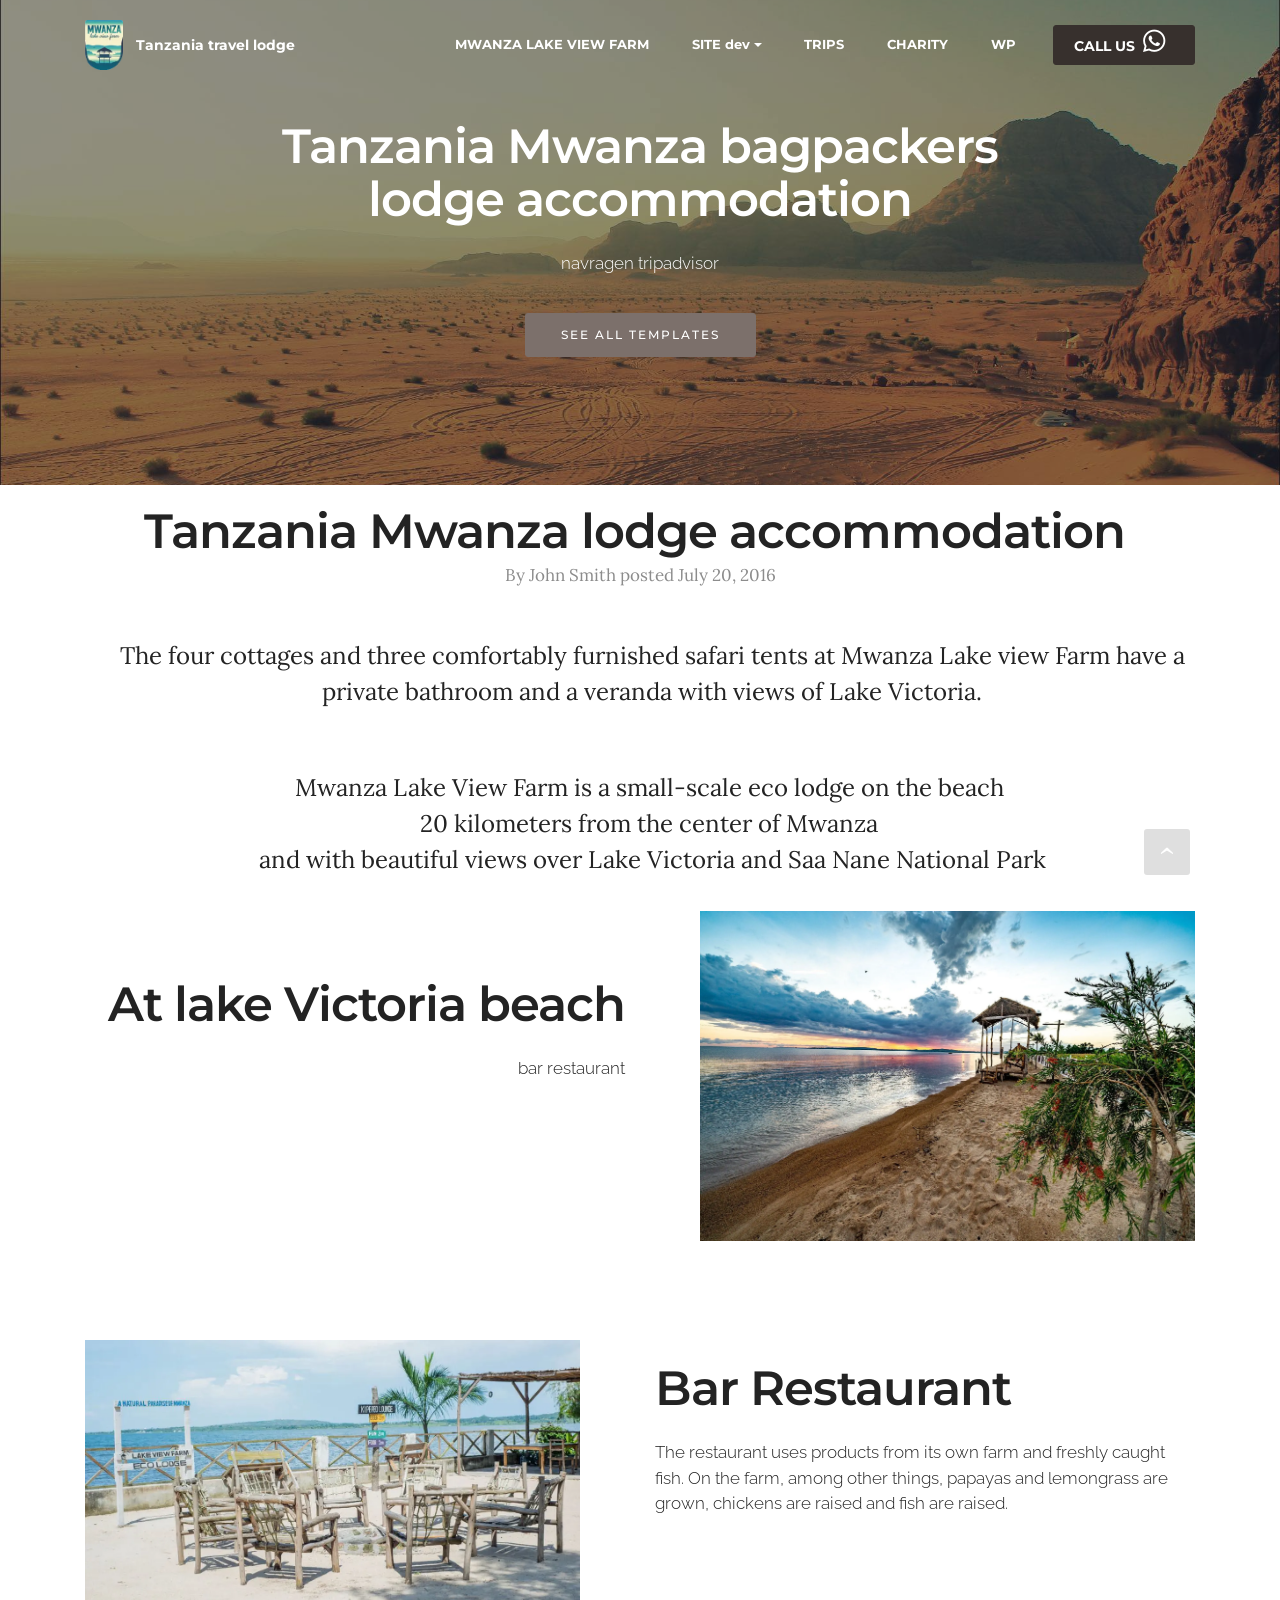
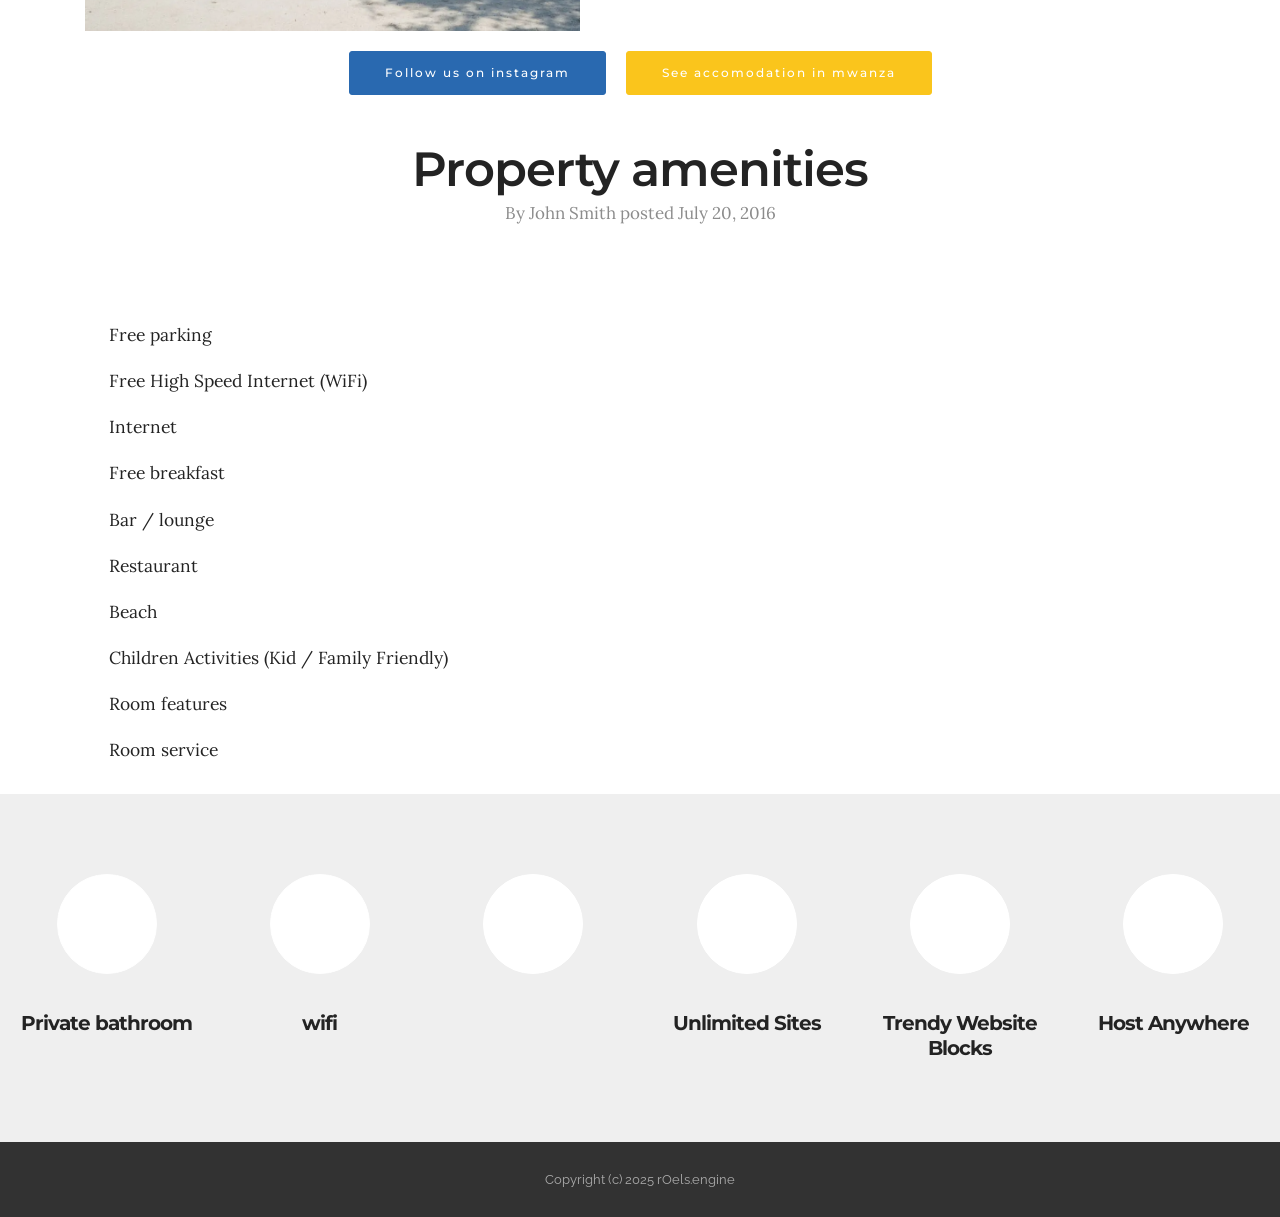
==== commit 4b2c932b: "create github pages" ====
--- a/accommodation.html
+++ b/accommodation.html
@@ -28,7 +28,7 @@
   <noscript><link rel="stylesheet" href="https://fonts.googleapis.com/css?family=Lora:400,700&display=swap"></noscript>
   <link rel="preload" href="https://fonts.googleapis.com/css?family=Raleway:400,300,700&display=swap" as="style" onload="this.onload=null;this.rel='stylesheet'">
   <noscript><link rel="stylesheet" href="https://fonts.googleapis.com/css?family=Raleway:400,300,700&display=swap"></noscript>
-  <link rel="preload" as="style" href="assets/mobirise/css/mbr-additional.css?v=PFNks2"><link rel="stylesheet" href="assets/mobirise/css/mbr-additional.css?v=PFNks2" type="text/css">
+  <link rel="preload" as="style" href="assets/mobirise/css/mbr-additional.css?v=eJRerQ"><link rel="stylesheet" href="assets/mobirise/css/mbr-additional.css?v=eJRerQ" type="text/css">
 
   
   
--- a/assets/mobirise/css/mbr-additional.css
+++ b/assets/mobirise/css/mbr-additional.css
@@ -1232,10 +1232,10 @@
 }
 #content2-44 DIV {
   color: #efefef;
-  text-align: center;
+  text-align: left;
 }
 #content2-44 BLOCKQUOTE {
-  font-size: 21px;
+  font-size: 18px;
 }
 #header3-45 .mbr-section-title,
 #header3-45 .mbr-section-subtitle {
--- a/assets/mobirise/css/mbr-additional.css
+++ b/assets/mobirise/css/mbr-additional.css
@@ -1232,10 +1232,10 @@
 }
 #content2-44 DIV {
   color: #efefef;
-  text-align: center;
+  text-align: left;
 }
 #content2-44 BLOCKQUOTE {
-  font-size: 21px;
+  font-size: 18px;
 }
 #header3-45 .mbr-section-title,
 #header3-45 .mbr-section-subtitle {
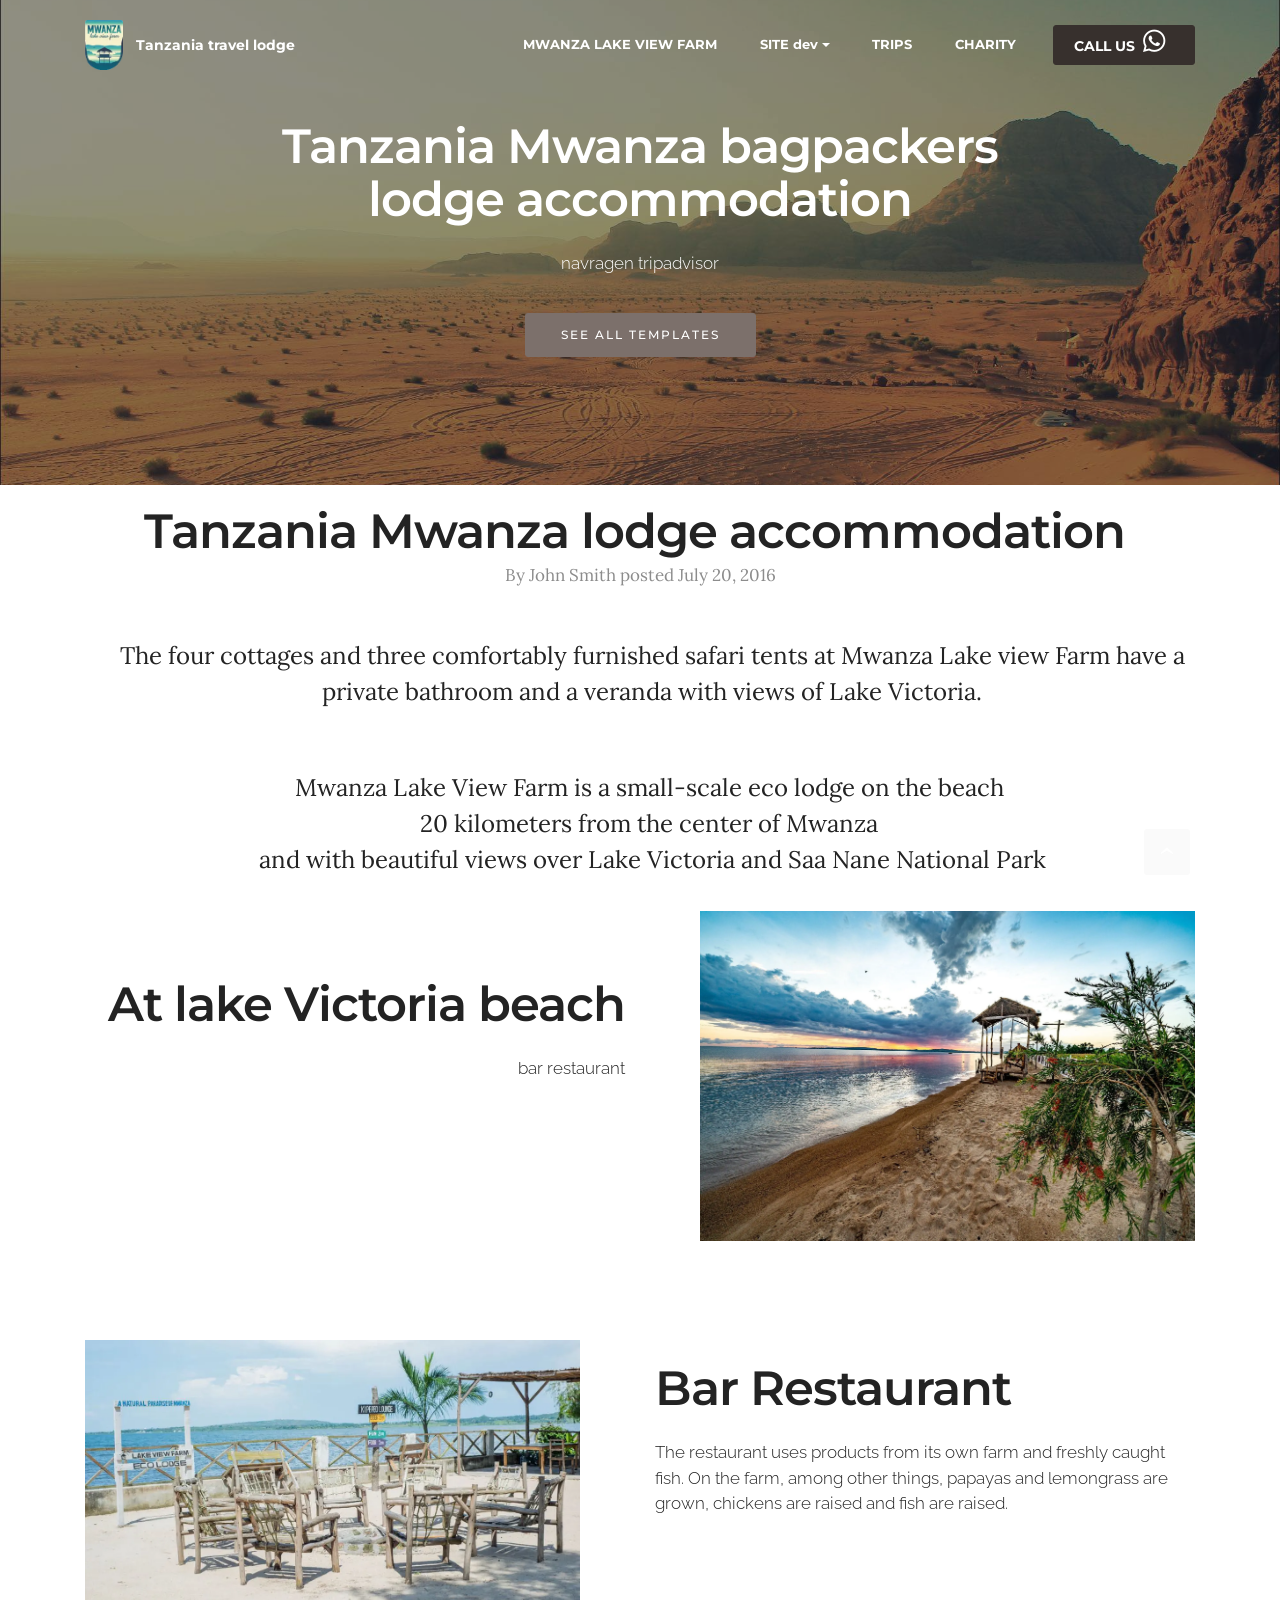
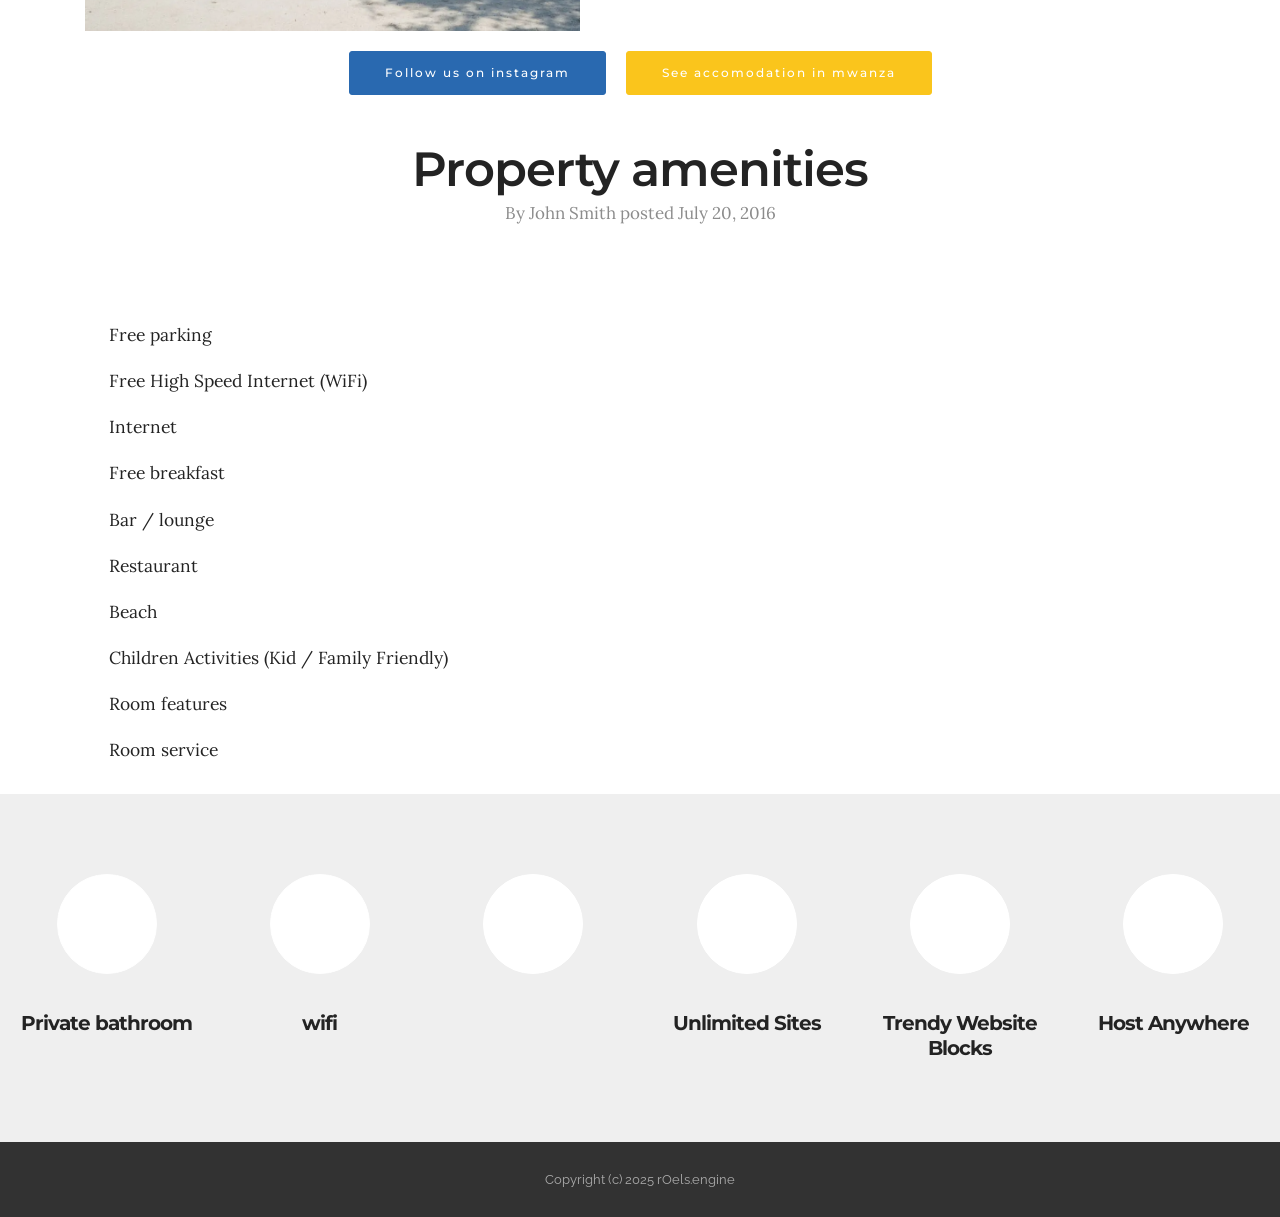
==== commit e48fd637: "create github pages" ====
--- a/accommodation.html
+++ b/accommodation.html
@@ -28,7 +28,7 @@
   <noscript><link rel="stylesheet" href="https://fonts.googleapis.com/css?family=Lora:400,700&display=swap"></noscript>
   <link rel="preload" href="https://fonts.googleapis.com/css?family=Raleway:400,300,700&display=swap" as="style" onload="this.onload=null;this.rel='stylesheet'">
   <noscript><link rel="stylesheet" href="https://fonts.googleapis.com/css?family=Raleway:400,300,700&display=swap"></noscript>
-  <link rel="preload" as="style" href="assets/mobirise/css/mbr-additional.css?v=eJRerQ"><link rel="stylesheet" href="assets/mobirise/css/mbr-additional.css?v=eJRerQ" type="text/css">
+  <link rel="preload" as="style" href="assets/mobirise/css/mbr-additional.css?v=tVpjiU"><link rel="stylesheet" href="assets/mobirise/css/mbr-additional.css?v=tVpjiU" type="text/css">
 
   
   
@@ -46,7 +46,7 @@
 
                     <div class="navbar-brand">
                         <a href="index.html" class="navbar-logo"><img src="assets/images/icon-tanzania-travel-lodge-.webp" alt="mwanza lake view farm"></a>
-                        <a class="navbar-caption text-primary" href="index-new.html">Tanzania travel lodge</a>
+                        <a class="navbar-caption text-primary" href="index.html">Tanzania travel lodge</a>
                     </div>
 
                 </div>
@@ -56,7 +56,7 @@
                         <div class="hamburger-icon"></div>
                     </button>
 
-                    <ul class="nav-dropdown collapse pull-xs-right nav navbar-nav navbar-toggleable-sm" id="exCollapsingNavbar"><li class="nav-item"><a class="nav-link link text-primary" href="accommodation.html">MWANZA LAKE VIEW FARM</a></li><li class="nav-item dropdown"><a class="nav-link link text-primary dropdown-toggle" href="#" data-toggle="dropdown-submenu" aria-expanded="false">SITE dev</a><div class="dropdown-menu"><a class="text-primary dropdown-item" href="accommodation.html">wp</a><a class="text-primary dropdown-item" href="accommodation.html">new front page</a></div></li><li class="nav-item"><a class="nav-link link" href="https://mobirise.com/">TRIPS</a></li><li class="nav-item"><a class="nav-link link text-primary" href="index.html#msg-box3-3i">CHARITY</a></li><li class="nav-item"><a class="nav-link link text-primary" href="tanzania-travel-lodge-wordpress.html">WP</a></li><li class="nav-item nav-btn"><a class="nav-link btn btn-success" href="https://wa.me/31620592212">CALL US&nbsp;&nbsp;<span class="socicon socicon-whatsapp mbr-iconfont mbr-iconfont-btn"></span></a></li></ul>
+                    <ul class="nav-dropdown collapse pull-xs-right nav navbar-nav navbar-toggleable-sm" id="exCollapsingNavbar"><li class="nav-item"><a class="nav-link link text-primary" href="accommodation.html">MWANZA LAKE VIEW FARM</a></li><li class="nav-item dropdown"><a class="nav-link link text-primary dropdown-toggle" href="#" data-toggle="dropdown-submenu" aria-expanded="false">SITE dev</a><div class="dropdown-menu"><a class="text-primary dropdown-item" href="tanzania-travel-lodge-wordpress.html">wp</a><a class="text-primary dropdown-item" href="index-new.html">new front page</a></div></li><li class="nav-item"><a class="nav-link link" href="https://mobirise.com/">TRIPS</a></li><li class="nav-item"><a class="nav-link link text-primary" href="index.html#msg-box3-3i">CHARITY</a></li><li class="nav-item nav-btn"><a class="nav-link btn btn-success" href="https://wa.me/31620592212">CALL US&nbsp;&nbsp;<span class="socicon socicon-whatsapp mbr-iconfont mbr-iconfont-btn"></span></a></li></ul>
                     <button hidden="" class="navbar-toggler navbar-close" type="button" data-toggle="collapse" data-target="#exCollapsingNavbar">
                         <div class="close-icon"></div>
                     </button>
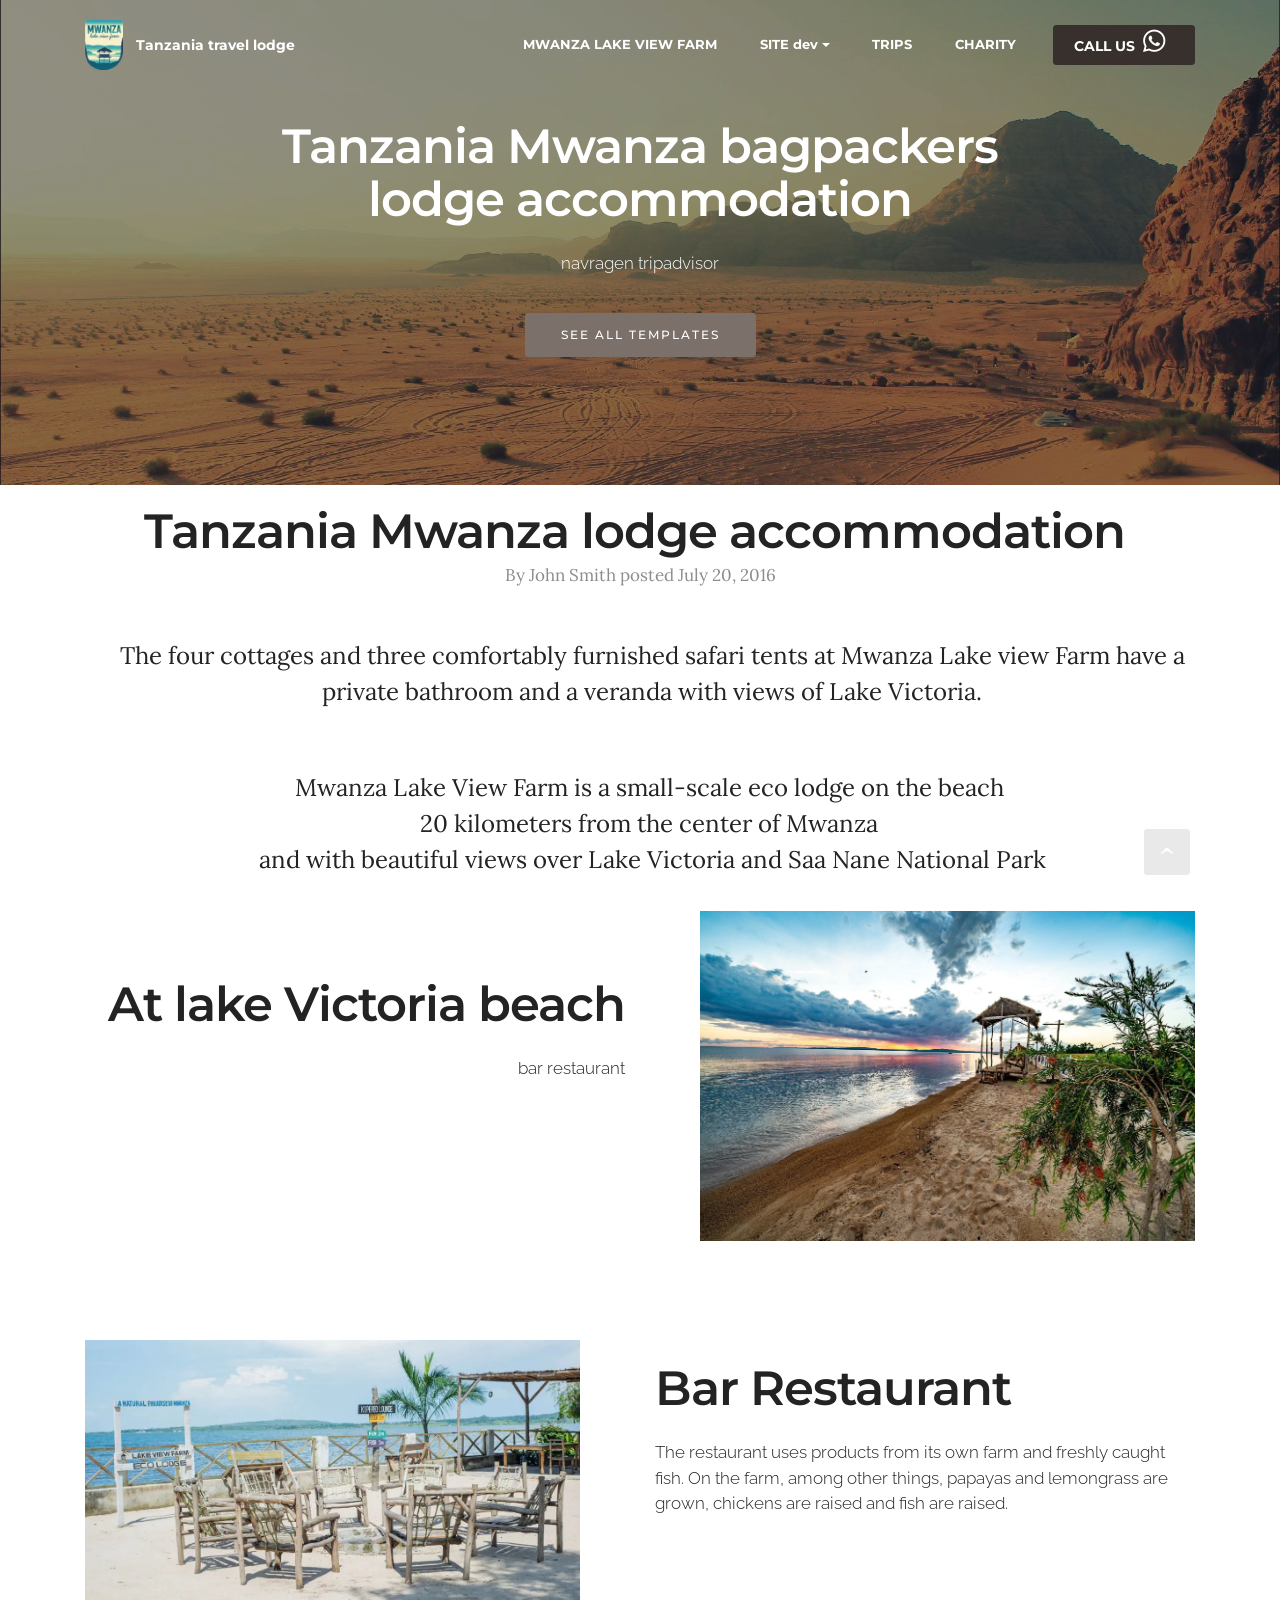
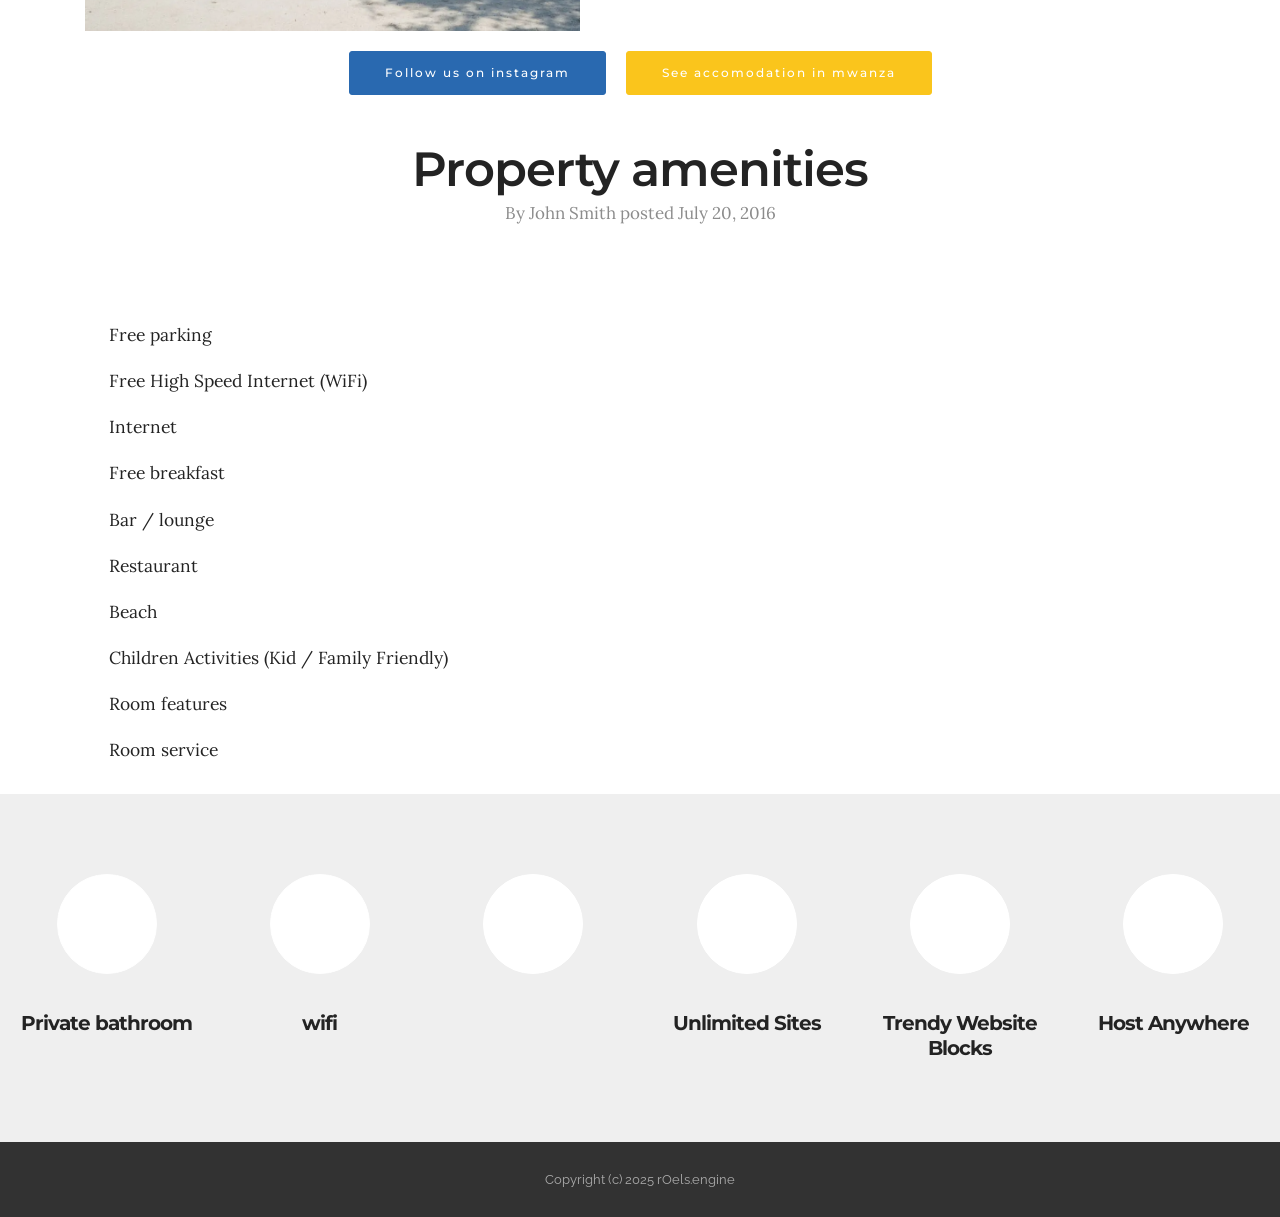
==== commit 509dd9b9: "create github pages" ====
--- a/accommodation.html
+++ b/accommodation.html
@@ -28,7 +28,7 @@
   <noscript><link rel="stylesheet" href="https://fonts.googleapis.com/css?family=Lora:400,700&display=swap"></noscript>
   <link rel="preload" href="https://fonts.googleapis.com/css?family=Raleway:400,300,700&display=swap" as="style" onload="this.onload=null;this.rel='stylesheet'">
   <noscript><link rel="stylesheet" href="https://fonts.googleapis.com/css?family=Raleway:400,300,700&display=swap"></noscript>
-  <link rel="preload" as="style" href="assets/mobirise/css/mbr-additional.css?v=tVpjiU"><link rel="stylesheet" href="assets/mobirise/css/mbr-additional.css?v=tVpjiU" type="text/css">
+  <link rel="preload" as="style" href="assets/mobirise/css/mbr-additional.css?v=TR9vEX"><link rel="stylesheet" href="assets/mobirise/css/mbr-additional.css?v=TR9vEX" type="text/css">
 
   
   
--- a/assets/mobirise/css/mbr-additional.css
+++ b/assets/mobirise/css/mbr-additional.css
@@ -1059,6 +1059,7 @@
 
 
 
+
 #ext_menu-4t .hide-buttons .nav-btn {
   display: none !important;
 }
@@ -1282,47 +1283,6 @@
   color: #a0a0a0;
   font-size: 30px;
 }
-#header3-49 .mbr-section-title,
-#header3-49 .mbr-section-subtitle {
-  text-align: center;
-}
-#header3-49 H3 {
-  color: #ffffff;
-  font-size: 30px;
-}
-#header3-49 SMALL {
-  color: #f3c649;
-}
-#header3-49 .mbr-section-title {
-  font-size: 32px;
-}
-#features4-4a .card-subtitle {
-  color: #bcbcbc;
-}
-#features4-4a .iconbox {
-  background-color: #7c706b;
-  border-color: #7c706b;
-}
-#features4-4a H4 {
-  color: #efefef;
-  font-size: 24px;
-  text-align: center;
-}
-#features4-4a DIV {
-  font-size: 24px;
-  text-align: center;
-}
-#msg-box2-4b .mbr-section-title {
-  color: #fff;
-  font-size: 32px;
-}
-#msg-box2-4b .mbr-section-subtitle {
-  color: #ffffff;
-  font-size: 21px;
-}
-#msg-box2-4b .btn {
-  font-size: 20px;
-}
 #msg-box3-4c .mbr-section-title,
 #msg-box3-4c .lead {
   color: #000;
@@ -1338,6 +1298,48 @@
   font-size: 21px;
   font-family: 'Lora', serif;
 }
+#header3-49 .mbr-section-title,
+#header3-49 .mbr-section-subtitle {
+  text-align: center;
+}
+#header3-49 H3 {
+  color: #ffffff;
+  font-size: 30px;
+}
+#header3-49 SMALL {
+  color: #f3c649;
+}
+#header3-49 .mbr-section-title {
+  font-size: 32px;
+}
+#features4-4a .card-subtitle {
+  color: #bcbcbc;
+}
+#features4-4a .iconbox {
+  background-color: #fac51c;
+  border-color: #fac51c;
+}
+#features4-4a H4 {
+  color: #efefef;
+  font-size: 22px;
+  text-align: center;
+  font-family: 'Lora', serif;
+}
+#features4-4a DIV {
+  font-size: 22px;
+  text-align: center;
+}
+#msg-box2-4b .mbr-section-title {
+  color: #fff;
+  font-size: 32px;
+}
+#msg-box2-4b .mbr-section-subtitle {
+  color: #ffffff;
+  font-size: 21px;
+}
+#msg-box2-4b .btn {
+  font-size: 20px;
+}
 #social-buttons4-4e .mbr-section-title,
 #social-buttons4-4e .btn-social {
   color: #fff;
@@ -1374,58 +1376,9 @@
   font-size: 21px;
 }
 #msg-box2-4h .btn {
-  font-size: 20px;
-}
-#header3-4i .mbr-section-title,
-#header3-4i .mbr-section-subtitle {
-  text-align: center;
-}
-#header3-4i .mbr-section-title {
-  color: #ffffff;
-}
-#msg-box7-4j h3,
-#msg-box7-4j p {
-  color: #fff;
-}
-#msg-box7-4j P {
-  font-size: 20px;
-}
-#msg-box7-4k h3,
-#msg-box7-4k p {
-  color: #fff;
-}
-#msg-box7-4k P {
-  font-size: 20px;
-}
-#msg-box7-4l h3,
-#msg-box7-4l p {
-  color: #fff;
-}
-#msg-box7-4l P {
-  font-size: 20px;
-}
-#msg-box7-4m h3,
-#msg-box7-4m p {
-  color: #fff;
-}
-#msg-box7-4m P {
-  font-size: 20px;
-}
-#msg-box2-4n .mbr-section-title {
-  color: #fff;
-  font-size: 32px;
-}
-#msg-box2-4n .mbr-section-subtitle {
-  color: #ffffff;
-  font-size: 21px;
-}
-#msg-box2-4n .btn {
   font-size: 20px;
 }
 #msg-box3-4o .mbr-section-title,
 #msg-box3-4o .lead {
   color: #000;
 }
-#form1-4p .form-control-label {
-  color: #232323;
-}
--- a/assets/mobirise/css/mbr-additional.css
+++ b/assets/mobirise/css/mbr-additional.css
@@ -1059,6 +1059,7 @@
 
 
 
+
 #ext_menu-4t .hide-buttons .nav-btn {
   display: none !important;
 }
@@ -1282,47 +1283,6 @@
   color: #a0a0a0;
   font-size: 30px;
 }
-#header3-49 .mbr-section-title,
-#header3-49 .mbr-section-subtitle {
-  text-align: center;
-}
-#header3-49 H3 {
-  color: #ffffff;
-  font-size: 30px;
-}
-#header3-49 SMALL {
-  color: #f3c649;
-}
-#header3-49 .mbr-section-title {
-  font-size: 32px;
-}
-#features4-4a .card-subtitle {
-  color: #bcbcbc;
-}
-#features4-4a .iconbox {
-  background-color: #7c706b;
-  border-color: #7c706b;
-}
-#features4-4a H4 {
-  color: #efefef;
-  font-size: 24px;
-  text-align: center;
-}
-#features4-4a DIV {
-  font-size: 24px;
-  text-align: center;
-}
-#msg-box2-4b .mbr-section-title {
-  color: #fff;
-  font-size: 32px;
-}
-#msg-box2-4b .mbr-section-subtitle {
-  color: #ffffff;
-  font-size: 21px;
-}
-#msg-box2-4b .btn {
-  font-size: 20px;
-}
 #msg-box3-4c .mbr-section-title,
 #msg-box3-4c .lead {
   color: #000;
@@ -1338,6 +1298,48 @@
   font-size: 21px;
   font-family: 'Lora', serif;
 }
+#header3-49 .mbr-section-title,
+#header3-49 .mbr-section-subtitle {
+  text-align: center;
+}
+#header3-49 H3 {
+  color: #ffffff;
+  font-size: 30px;
+}
+#header3-49 SMALL {
+  color: #f3c649;
+}
+#header3-49 .mbr-section-title {
+  font-size: 32px;
+}
+#features4-4a .card-subtitle {
+  color: #bcbcbc;
+}
+#features4-4a .iconbox {
+  background-color: #fac51c;
+  border-color: #fac51c;
+}
+#features4-4a H4 {
+  color: #efefef;
+  font-size: 22px;
+  text-align: center;
+  font-family: 'Lora', serif;
+}
+#features4-4a DIV {
+  font-size: 22px;
+  text-align: center;
+}
+#msg-box2-4b .mbr-section-title {
+  color: #fff;
+  font-size: 32px;
+}
+#msg-box2-4b .mbr-section-subtitle {
+  color: #ffffff;
+  font-size: 21px;
+}
+#msg-box2-4b .btn {
+  font-size: 20px;
+}
 #social-buttons4-4e .mbr-section-title,
 #social-buttons4-4e .btn-social {
   color: #fff;
@@ -1374,58 +1376,9 @@
   font-size: 21px;
 }
 #msg-box2-4h .btn {
-  font-size: 20px;
-}
-#header3-4i .mbr-section-title,
-#header3-4i .mbr-section-subtitle {
-  text-align: center;
-}
-#header3-4i .mbr-section-title {
-  color: #ffffff;
-}
-#msg-box7-4j h3,
-#msg-box7-4j p {
-  color: #fff;
-}
-#msg-box7-4j P {
-  font-size: 20px;
-}
-#msg-box7-4k h3,
-#msg-box7-4k p {
-  color: #fff;
-}
-#msg-box7-4k P {
-  font-size: 20px;
-}
-#msg-box7-4l h3,
-#msg-box7-4l p {
-  color: #fff;
-}
-#msg-box7-4l P {
-  font-size: 20px;
-}
-#msg-box7-4m h3,
-#msg-box7-4m p {
-  color: #fff;
-}
-#msg-box7-4m P {
-  font-size: 20px;
-}
-#msg-box2-4n .mbr-section-title {
-  color: #fff;
-  font-size: 32px;
-}
-#msg-box2-4n .mbr-section-subtitle {
-  color: #ffffff;
-  font-size: 21px;
-}
-#msg-box2-4n .btn {
   font-size: 20px;
 }
 #msg-box3-4o .mbr-section-title,
 #msg-box3-4o .lead {
   color: #000;
 }
-#form1-4p .form-control-label {
-  color: #232323;
-}
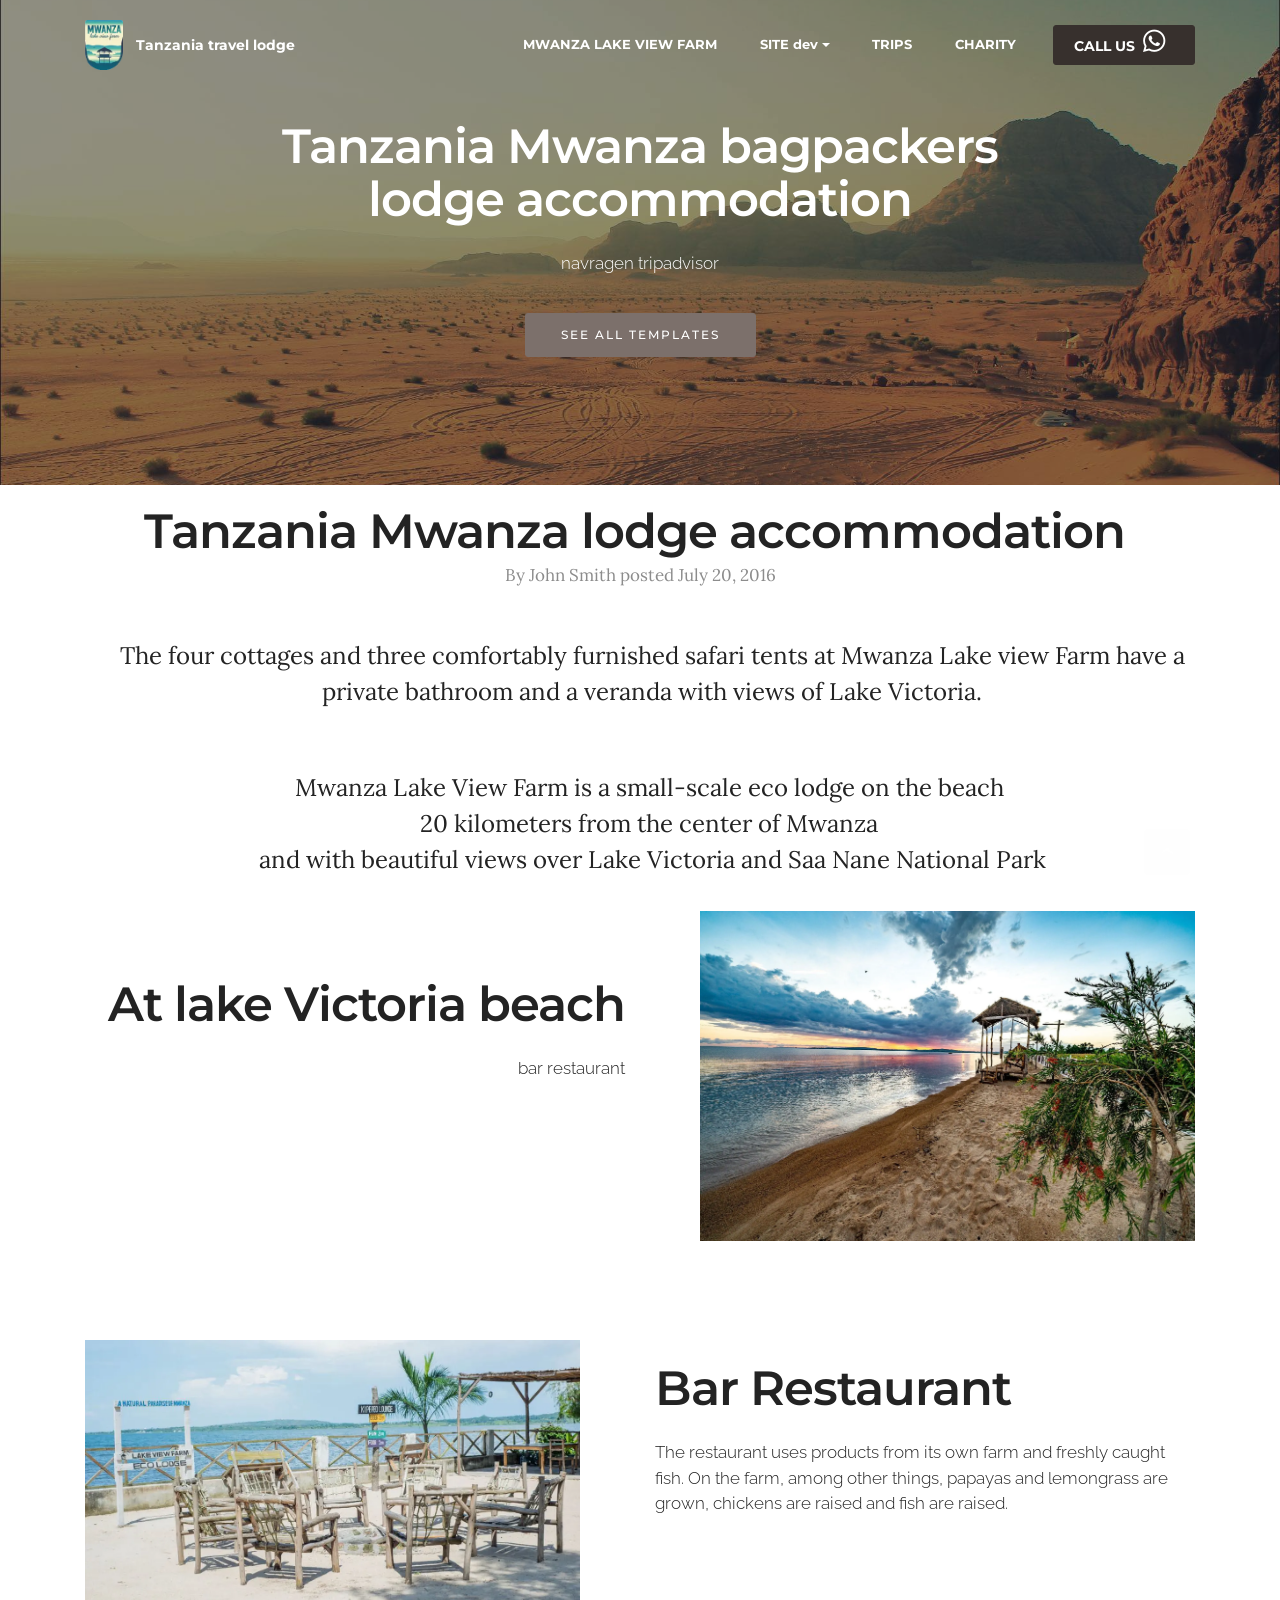
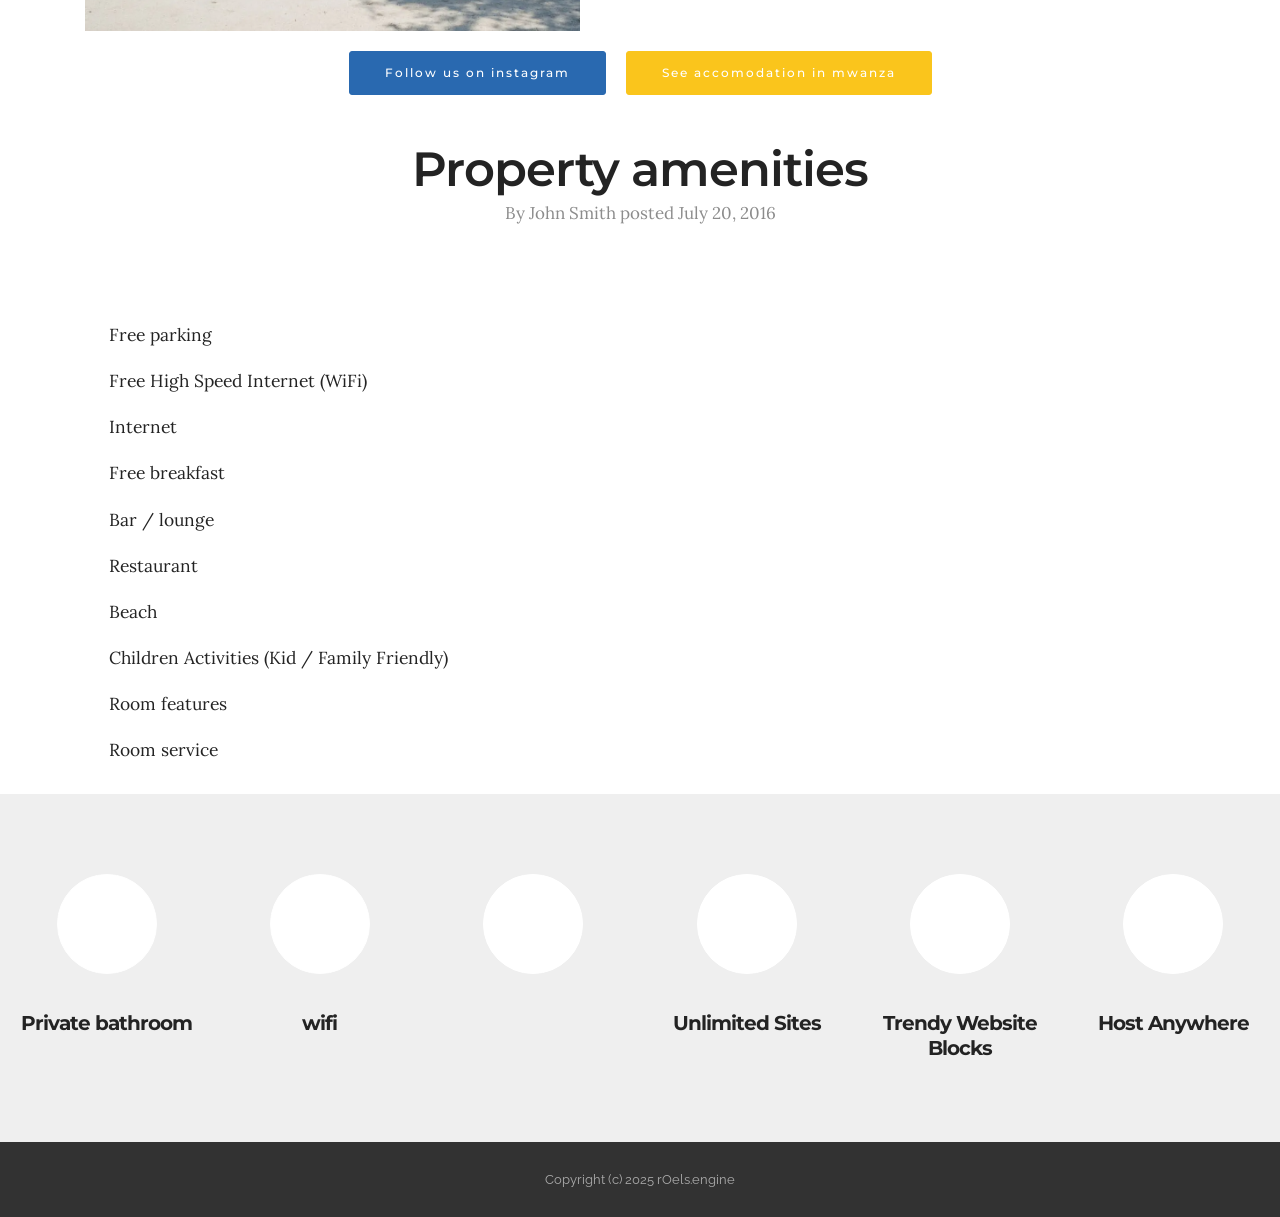
==== commit 3b585065: "create github pages" ====
--- a/accommodation.html
+++ b/accommodation.html
@@ -28,7 +28,7 @@
   <noscript><link rel="stylesheet" href="https://fonts.googleapis.com/css?family=Lora:400,700&display=swap"></noscript>
   <link rel="preload" href="https://fonts.googleapis.com/css?family=Raleway:400,300,700&display=swap" as="style" onload="this.onload=null;this.rel='stylesheet'">
   <noscript><link rel="stylesheet" href="https://fonts.googleapis.com/css?family=Raleway:400,300,700&display=swap"></noscript>
-  <link rel="preload" as="style" href="assets/mobirise/css/mbr-additional.css?v=TR9vEX"><link rel="stylesheet" href="assets/mobirise/css/mbr-additional.css?v=TR9vEX" type="text/css">
+  <link rel="preload" as="style" href="assets/mobirise/css/mbr-additional.css?v=kMzfB5"><link rel="stylesheet" href="assets/mobirise/css/mbr-additional.css?v=kMzfB5" type="text/css">
 
   
   
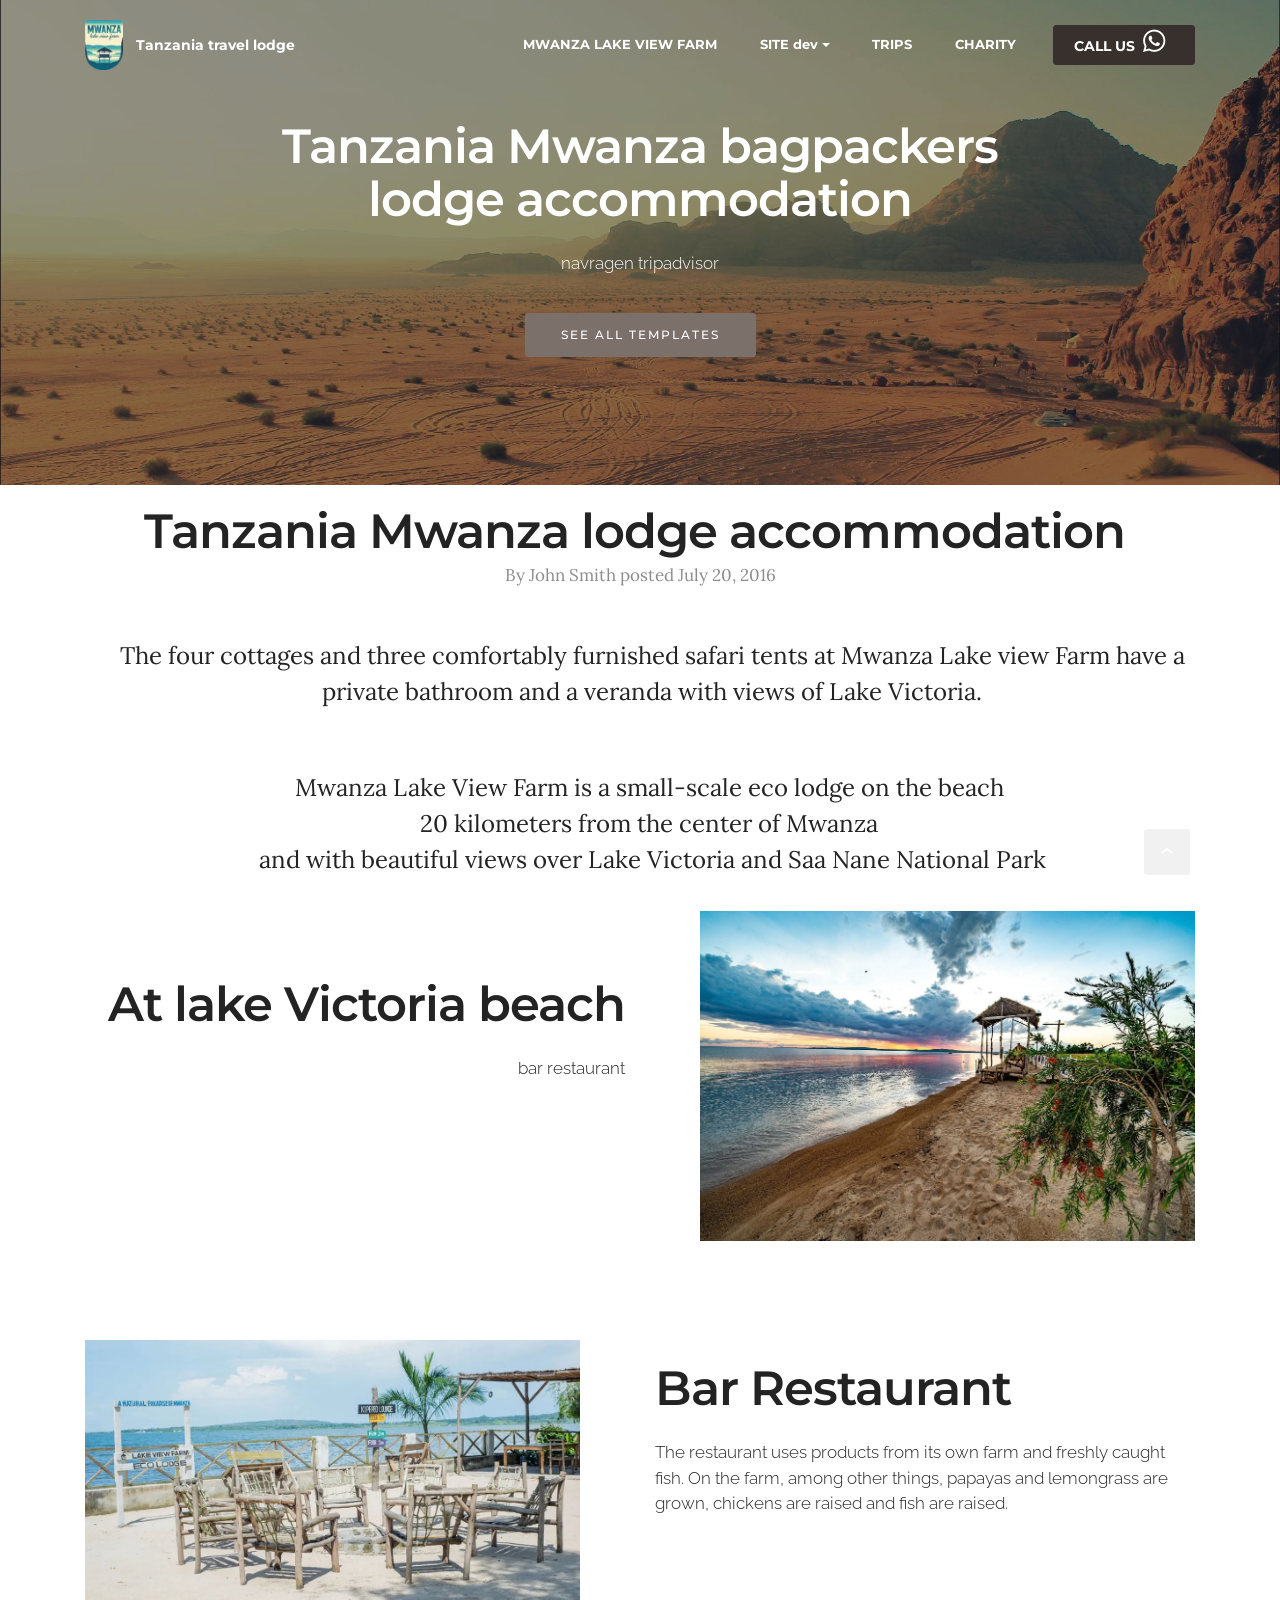
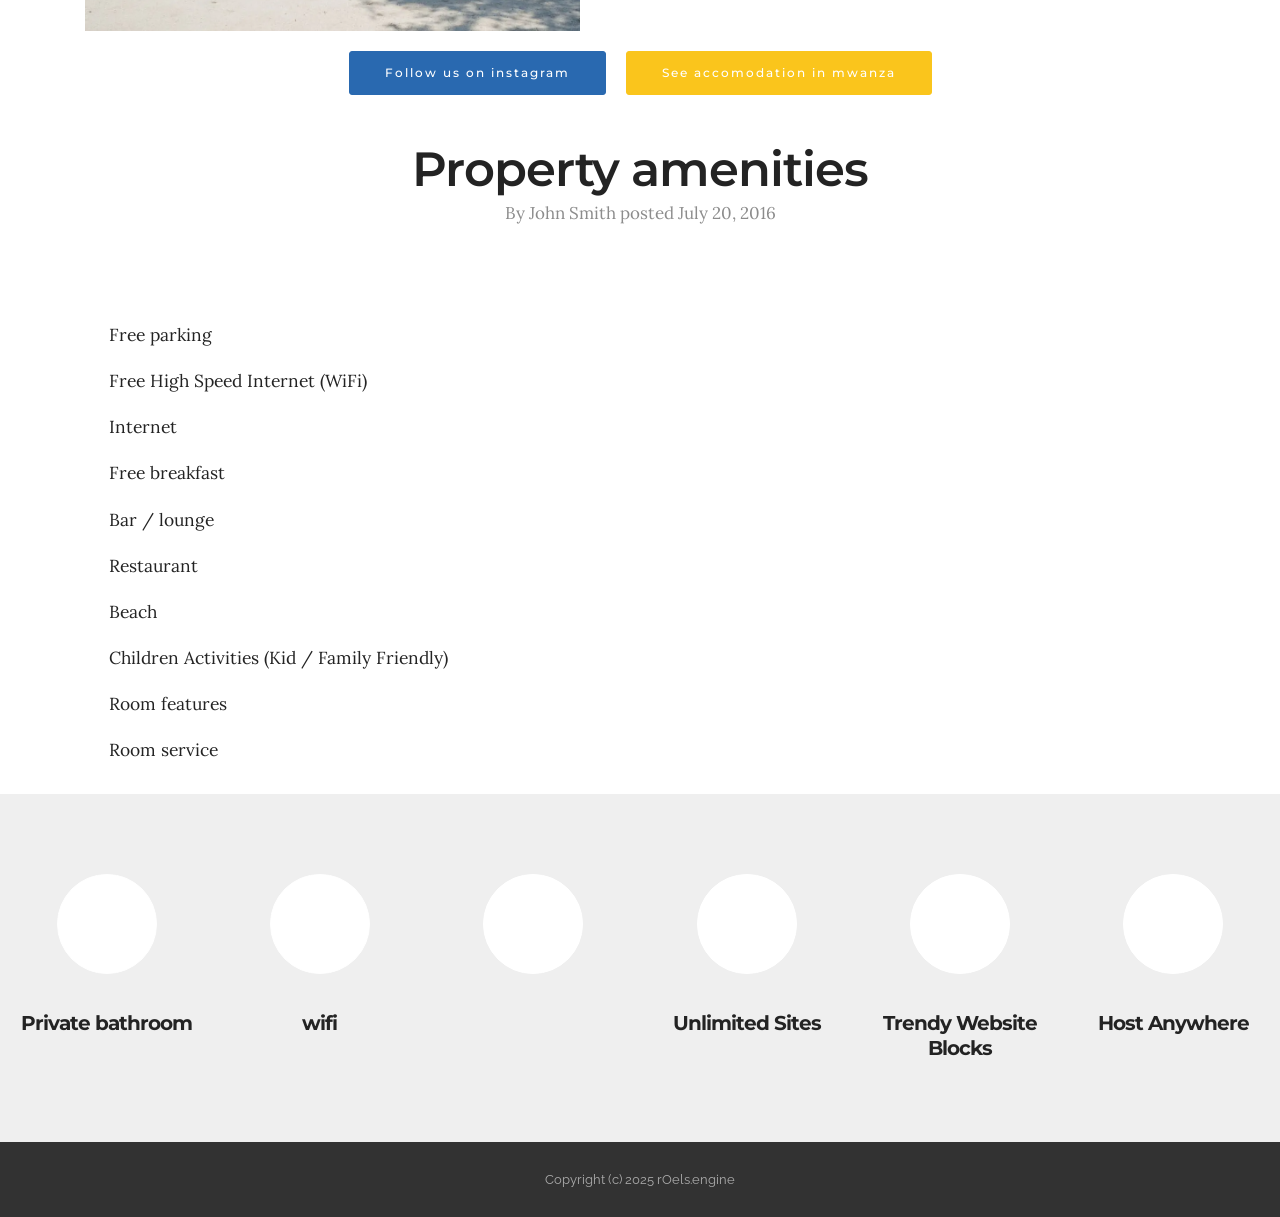
==== commit 15fe0b7e: "create github pages" ====
--- a/accommodation.html
+++ b/accommodation.html
@@ -28,7 +28,7 @@
   <noscript><link rel="stylesheet" href="https://fonts.googleapis.com/css?family=Lora:400,700&display=swap"></noscript>
   <link rel="preload" href="https://fonts.googleapis.com/css?family=Raleway:400,300,700&display=swap" as="style" onload="this.onload=null;this.rel='stylesheet'">
   <noscript><link rel="stylesheet" href="https://fonts.googleapis.com/css?family=Raleway:400,300,700&display=swap"></noscript>
-  <link rel="preload" as="style" href="assets/mobirise/css/mbr-additional.css?v=kMzfB5"><link rel="stylesheet" href="assets/mobirise/css/mbr-additional.css?v=kMzfB5" type="text/css">
+  <link rel="preload" as="style" href="assets/mobirise/css/mbr-additional.css?v=qGIHSC"><link rel="stylesheet" href="assets/mobirise/css/mbr-additional.css?v=qGIHSC" type="text/css">
 
   
   
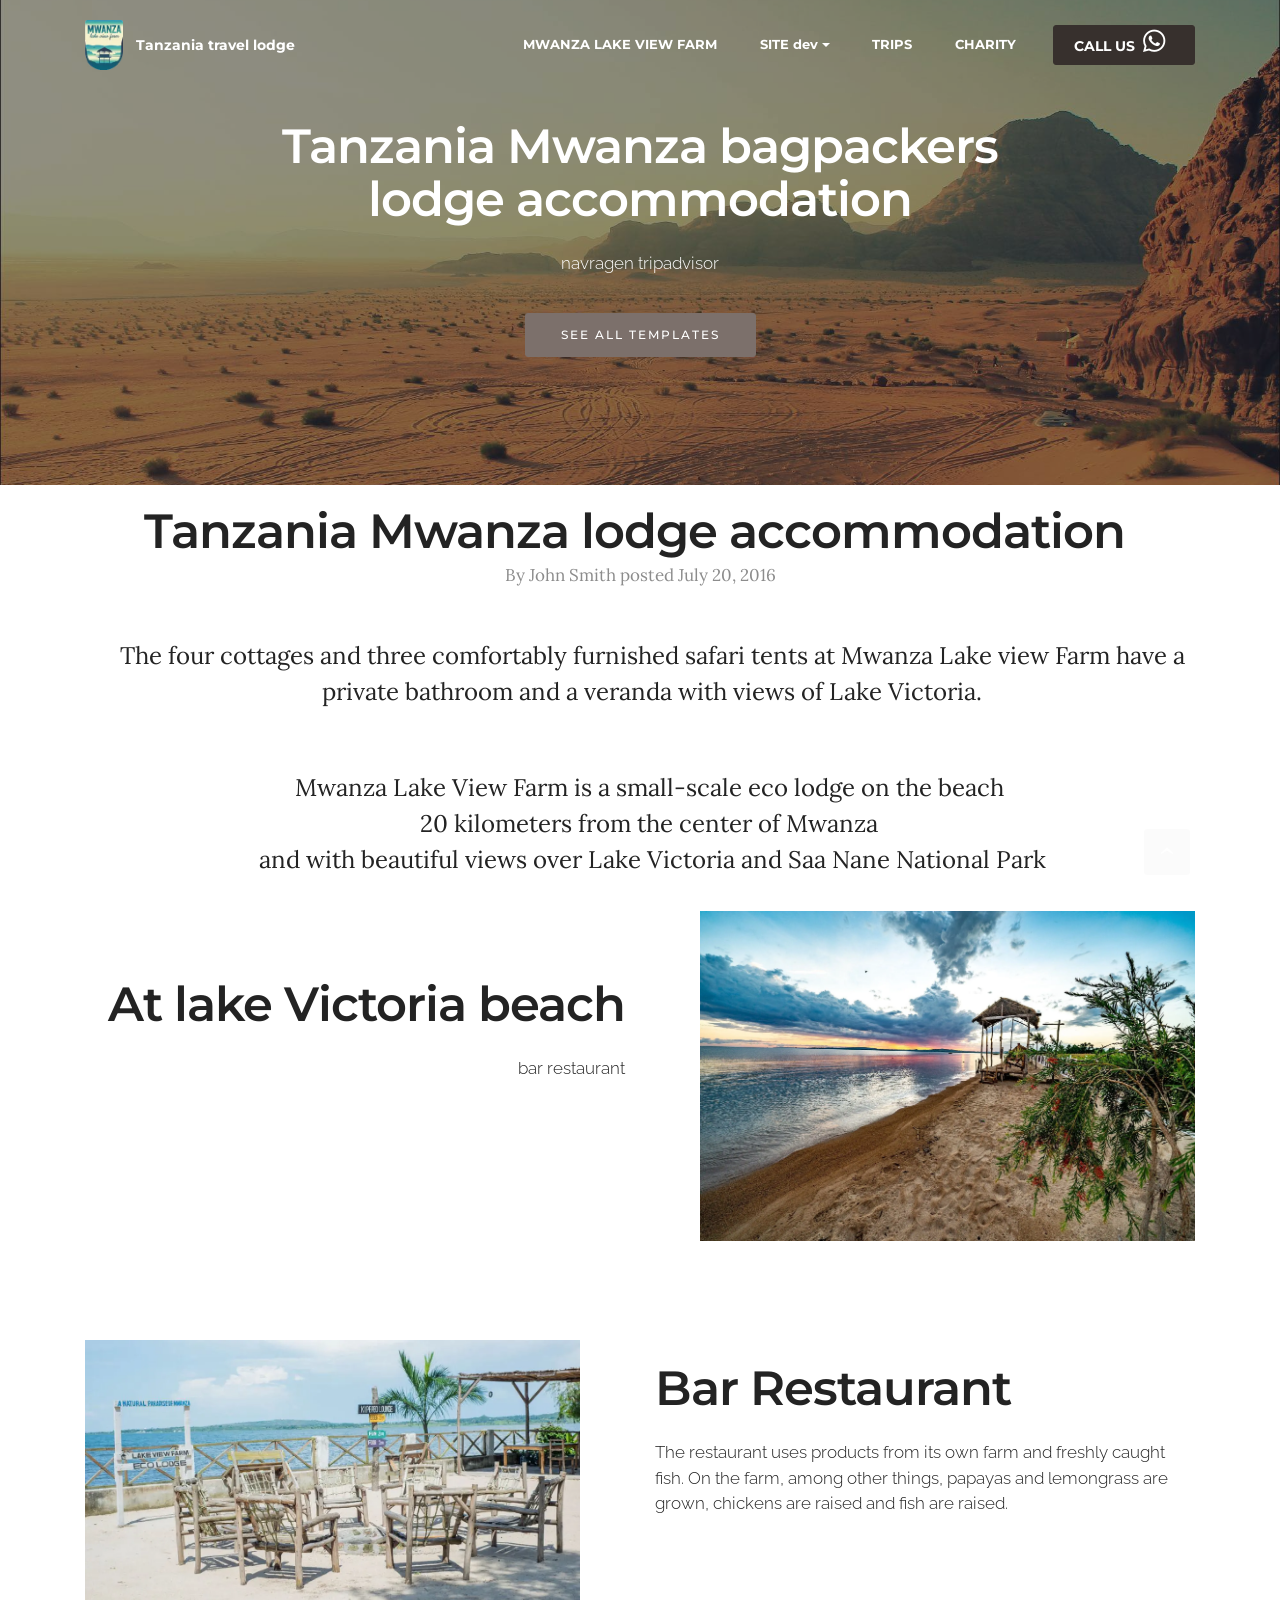
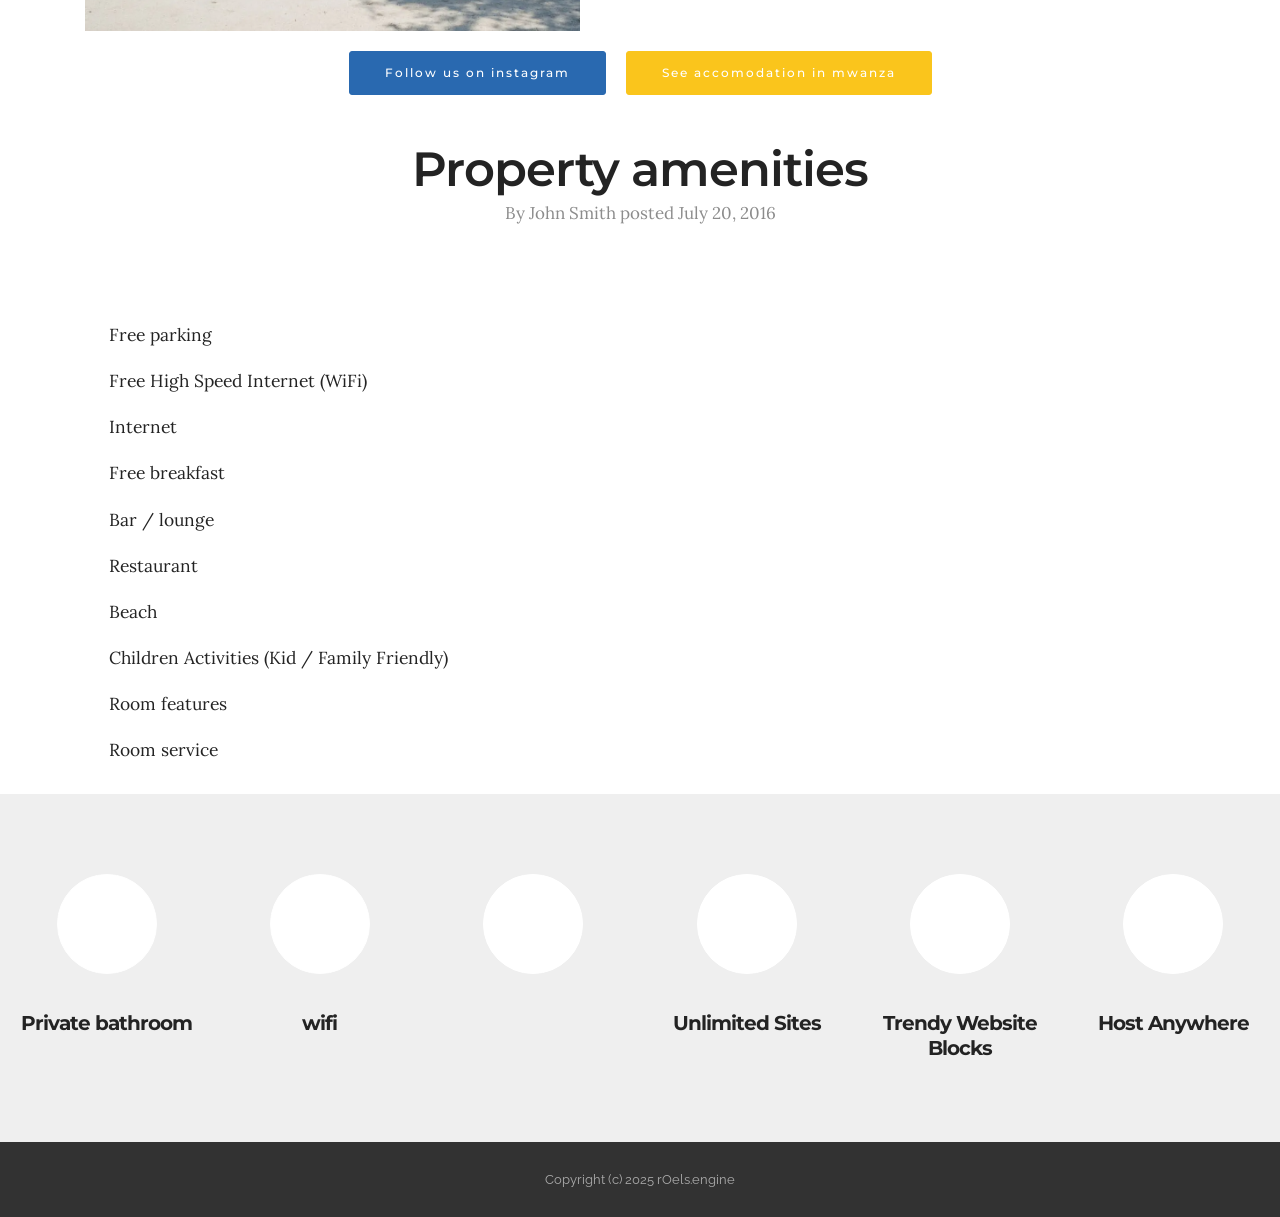
==== commit d111964f: "create github pages" ====
--- a/accommodation.html
+++ b/accommodation.html
@@ -28,7 +28,7 @@
   <noscript><link rel="stylesheet" href="https://fonts.googleapis.com/css?family=Lora:400,700&display=swap"></noscript>
   <link rel="preload" href="https://fonts.googleapis.com/css?family=Raleway:400,300,700&display=swap" as="style" onload="this.onload=null;this.rel='stylesheet'">
   <noscript><link rel="stylesheet" href="https://fonts.googleapis.com/css?family=Raleway:400,300,700&display=swap"></noscript>
-  <link rel="preload" as="style" href="assets/mobirise/css/mbr-additional.css?v=qGIHSC"><link rel="stylesheet" href="assets/mobirise/css/mbr-additional.css?v=qGIHSC" type="text/css">
+  <link rel="preload" as="style" href="assets/mobirise/css/mbr-additional.css?v=G67aL5"><link rel="stylesheet" href="assets/mobirise/css/mbr-additional.css?v=G67aL5" type="text/css">
 
   
   
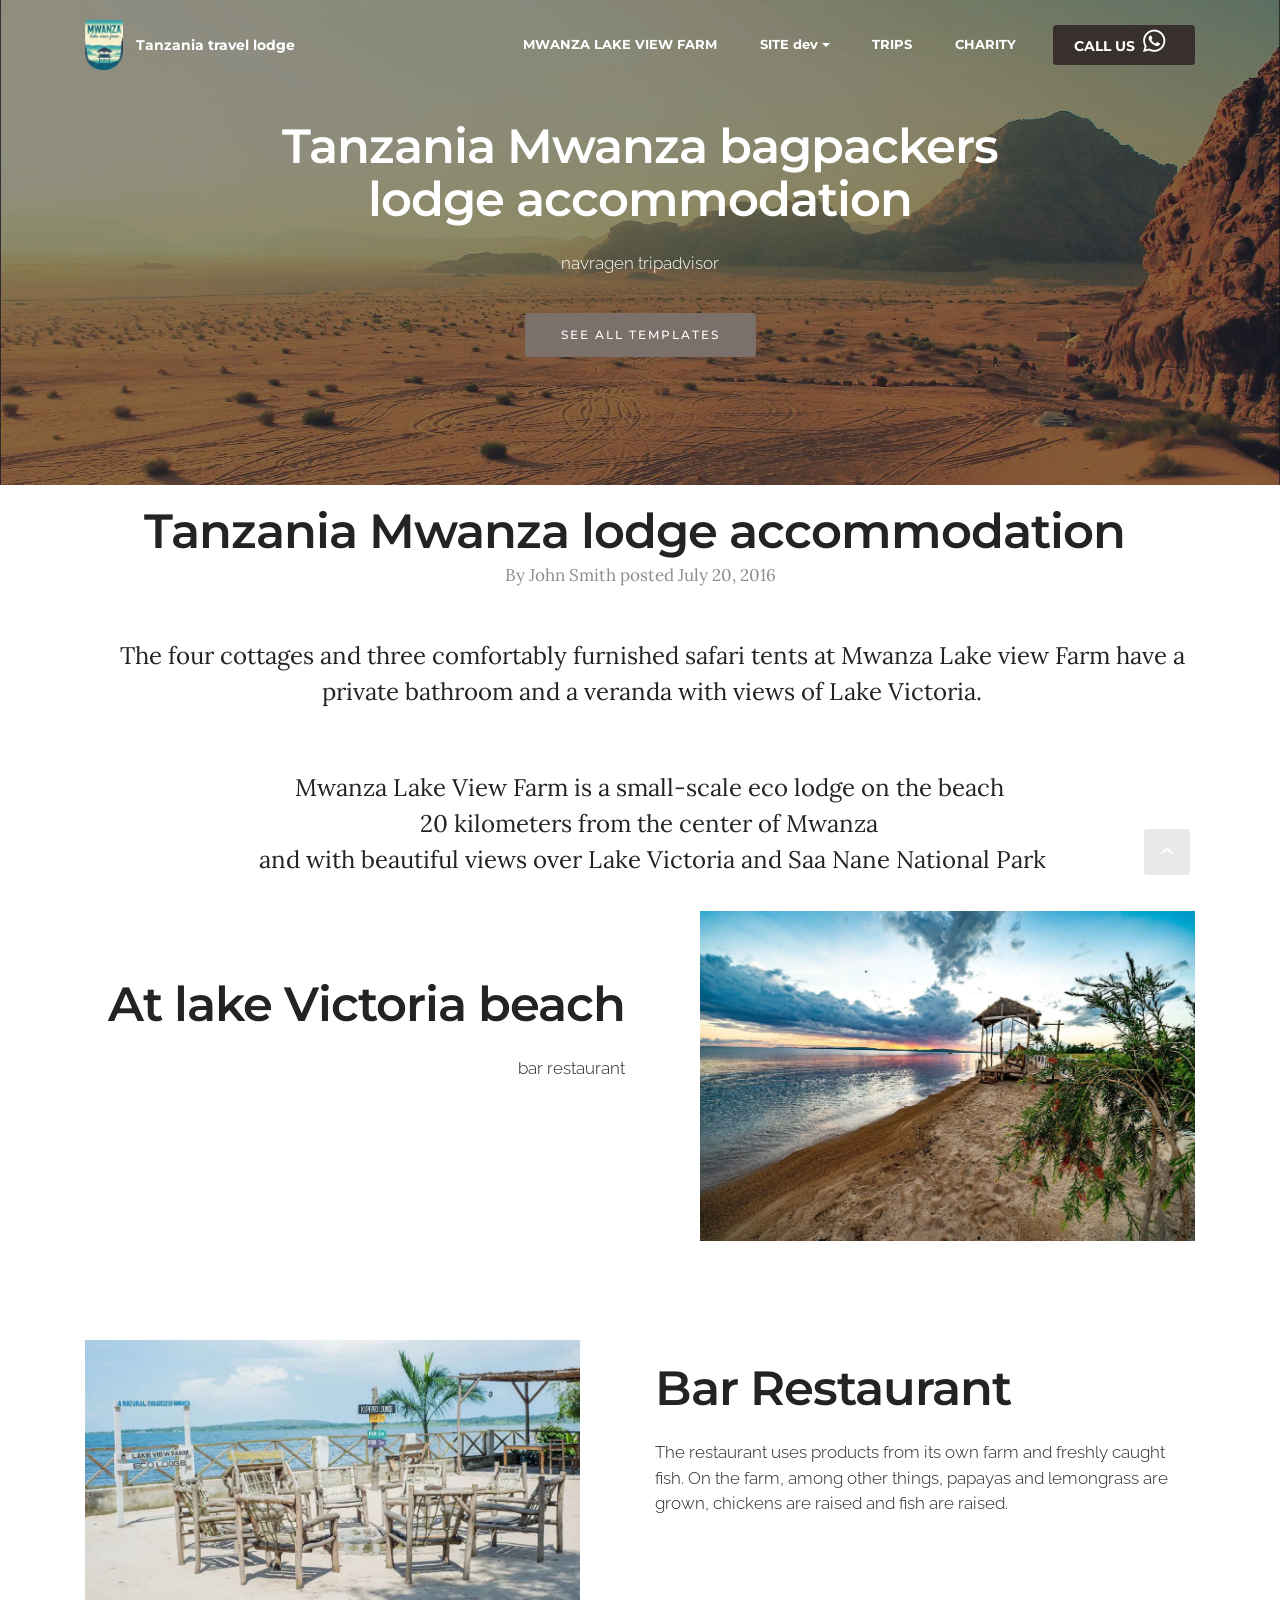
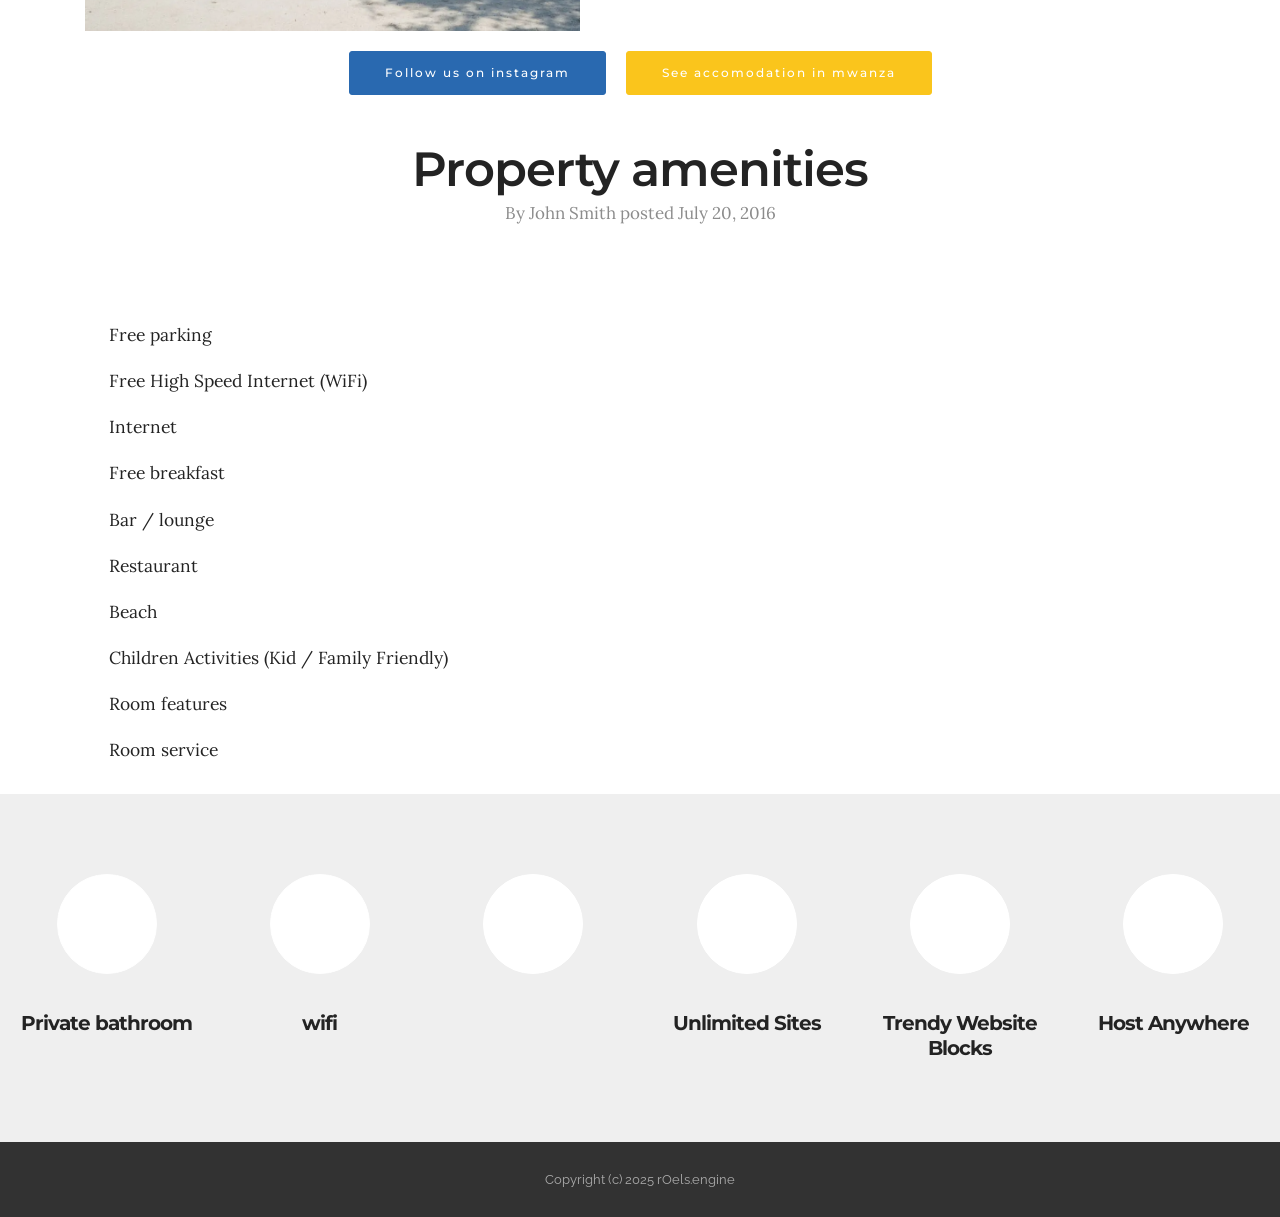
==== commit eda204ae: "create github pages" ====
--- a/accommodation.html
+++ b/accommodation.html
@@ -28,7 +28,7 @@
   <noscript><link rel="stylesheet" href="https://fonts.googleapis.com/css?family=Lora:400,700&display=swap"></noscript>
   <link rel="preload" href="https://fonts.googleapis.com/css?family=Raleway:400,300,700&display=swap" as="style" onload="this.onload=null;this.rel='stylesheet'">
   <noscript><link rel="stylesheet" href="https://fonts.googleapis.com/css?family=Raleway:400,300,700&display=swap"></noscript>
-  <link rel="preload" as="style" href="assets/mobirise/css/mbr-additional.css?v=G67aL5"><link rel="stylesheet" href="assets/mobirise/css/mbr-additional.css?v=G67aL5" type="text/css">
+  <link rel="preload" as="style" href="assets/mobirise/css/mbr-additional.css?v=Lt229T"><link rel="stylesheet" href="assets/mobirise/css/mbr-additional.css?v=Lt229T" type="text/css">
 
   
   
--- a/assets/mobirise/css/mbr-additional.css
+++ b/assets/mobirise/css/mbr-additional.css
@@ -1275,6 +1275,9 @@
 #features3-47 P {
   color: #ffffff;
 }
+#msg-box4-5u H3 {
+  color: #efefef;
+}
 #form2-48 .mbr-section-title {
   color: #fff;
   font-size: 32px;
--- a/assets/mobirise/css/mbr-additional.css
+++ b/assets/mobirise/css/mbr-additional.css
@@ -1275,6 +1275,9 @@
 #features3-47 P {
   color: #ffffff;
 }
+#msg-box4-5u H3 {
+  color: #efefef;
+}
 #form2-48 .mbr-section-title {
   color: #fff;
   font-size: 32px;
